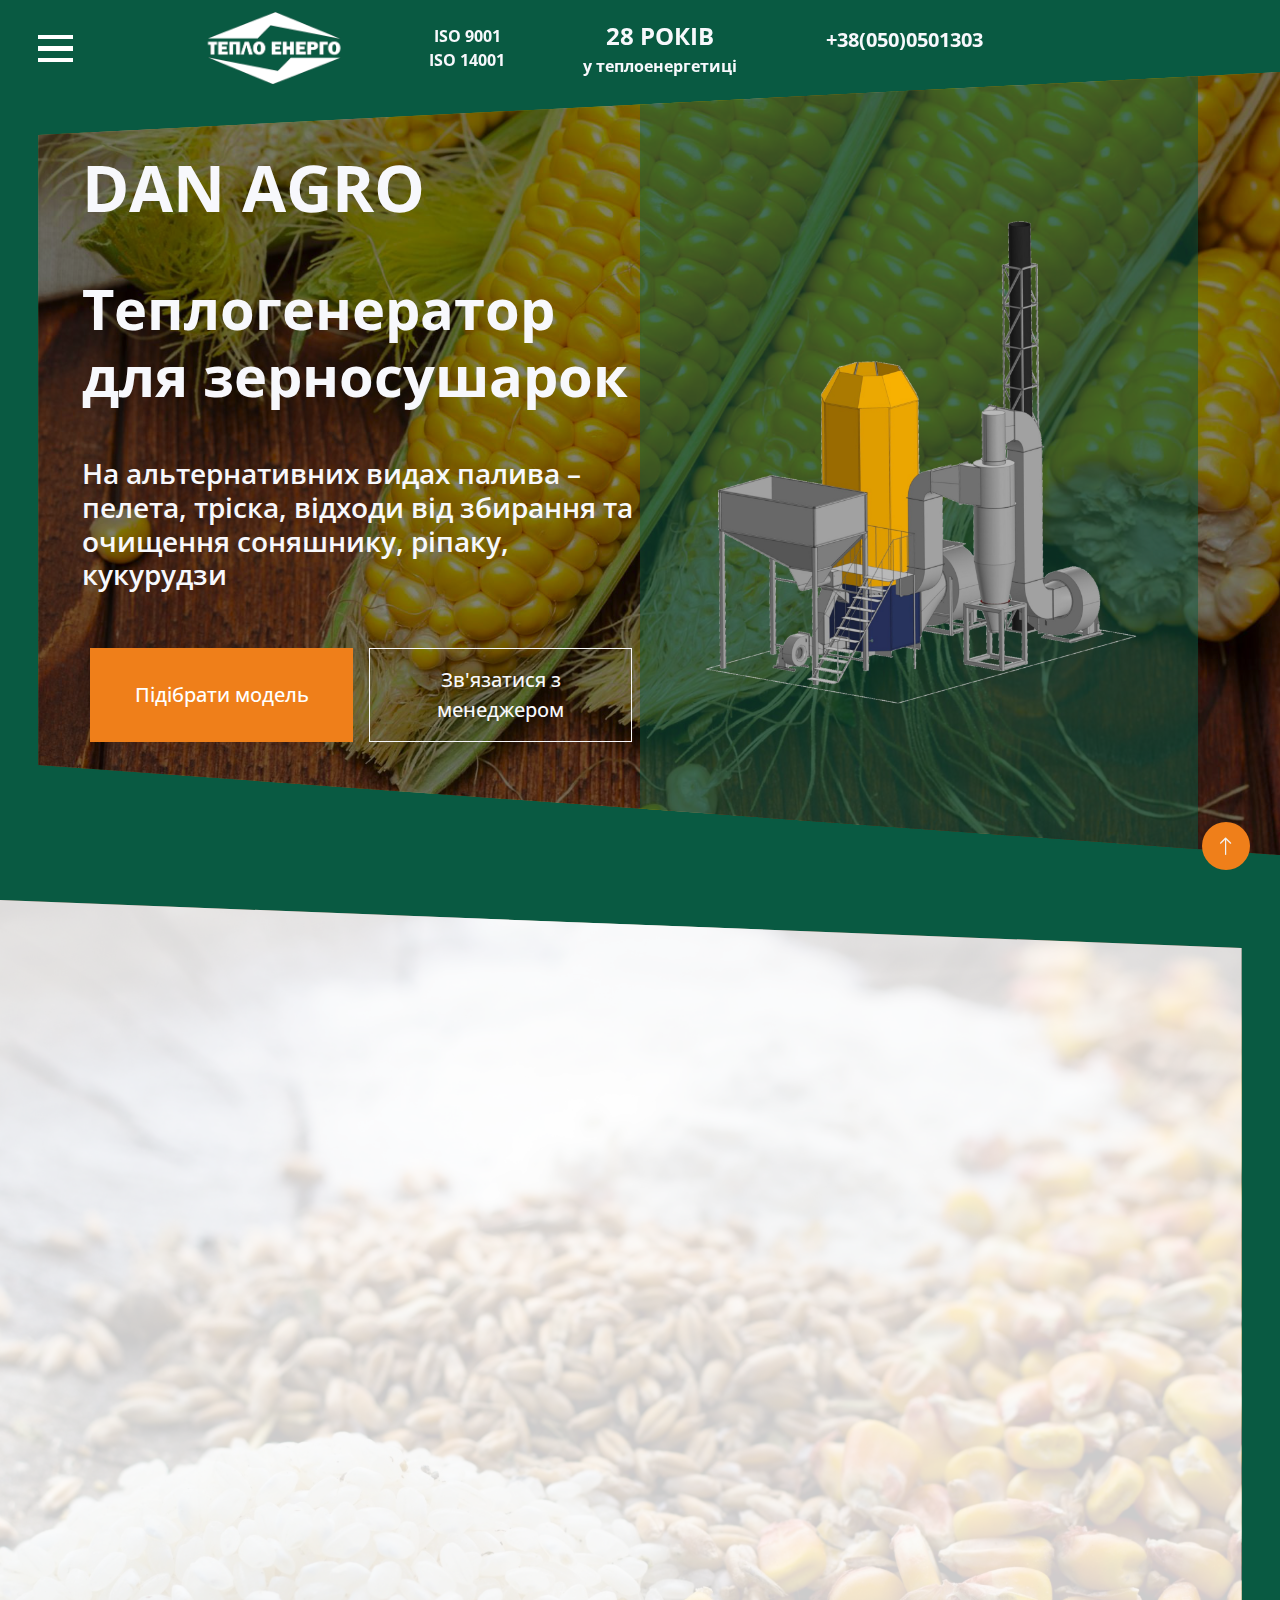
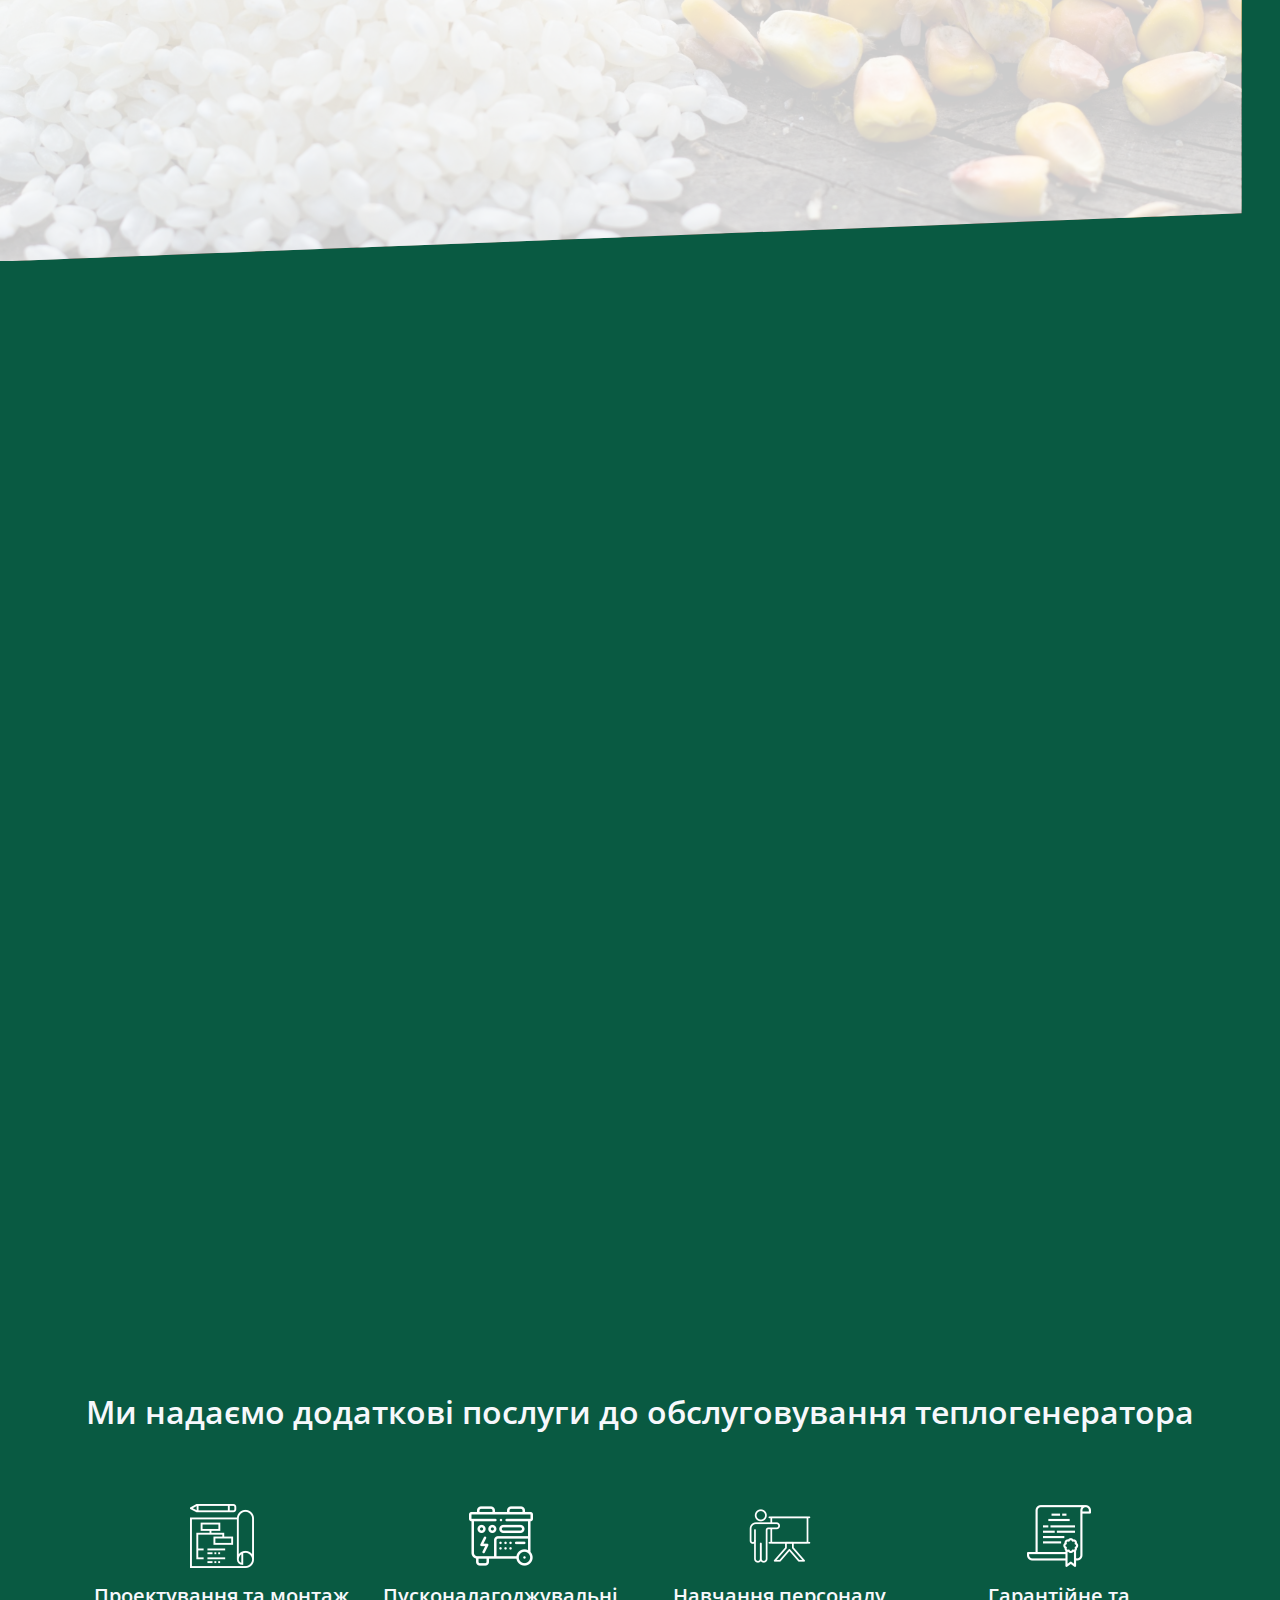
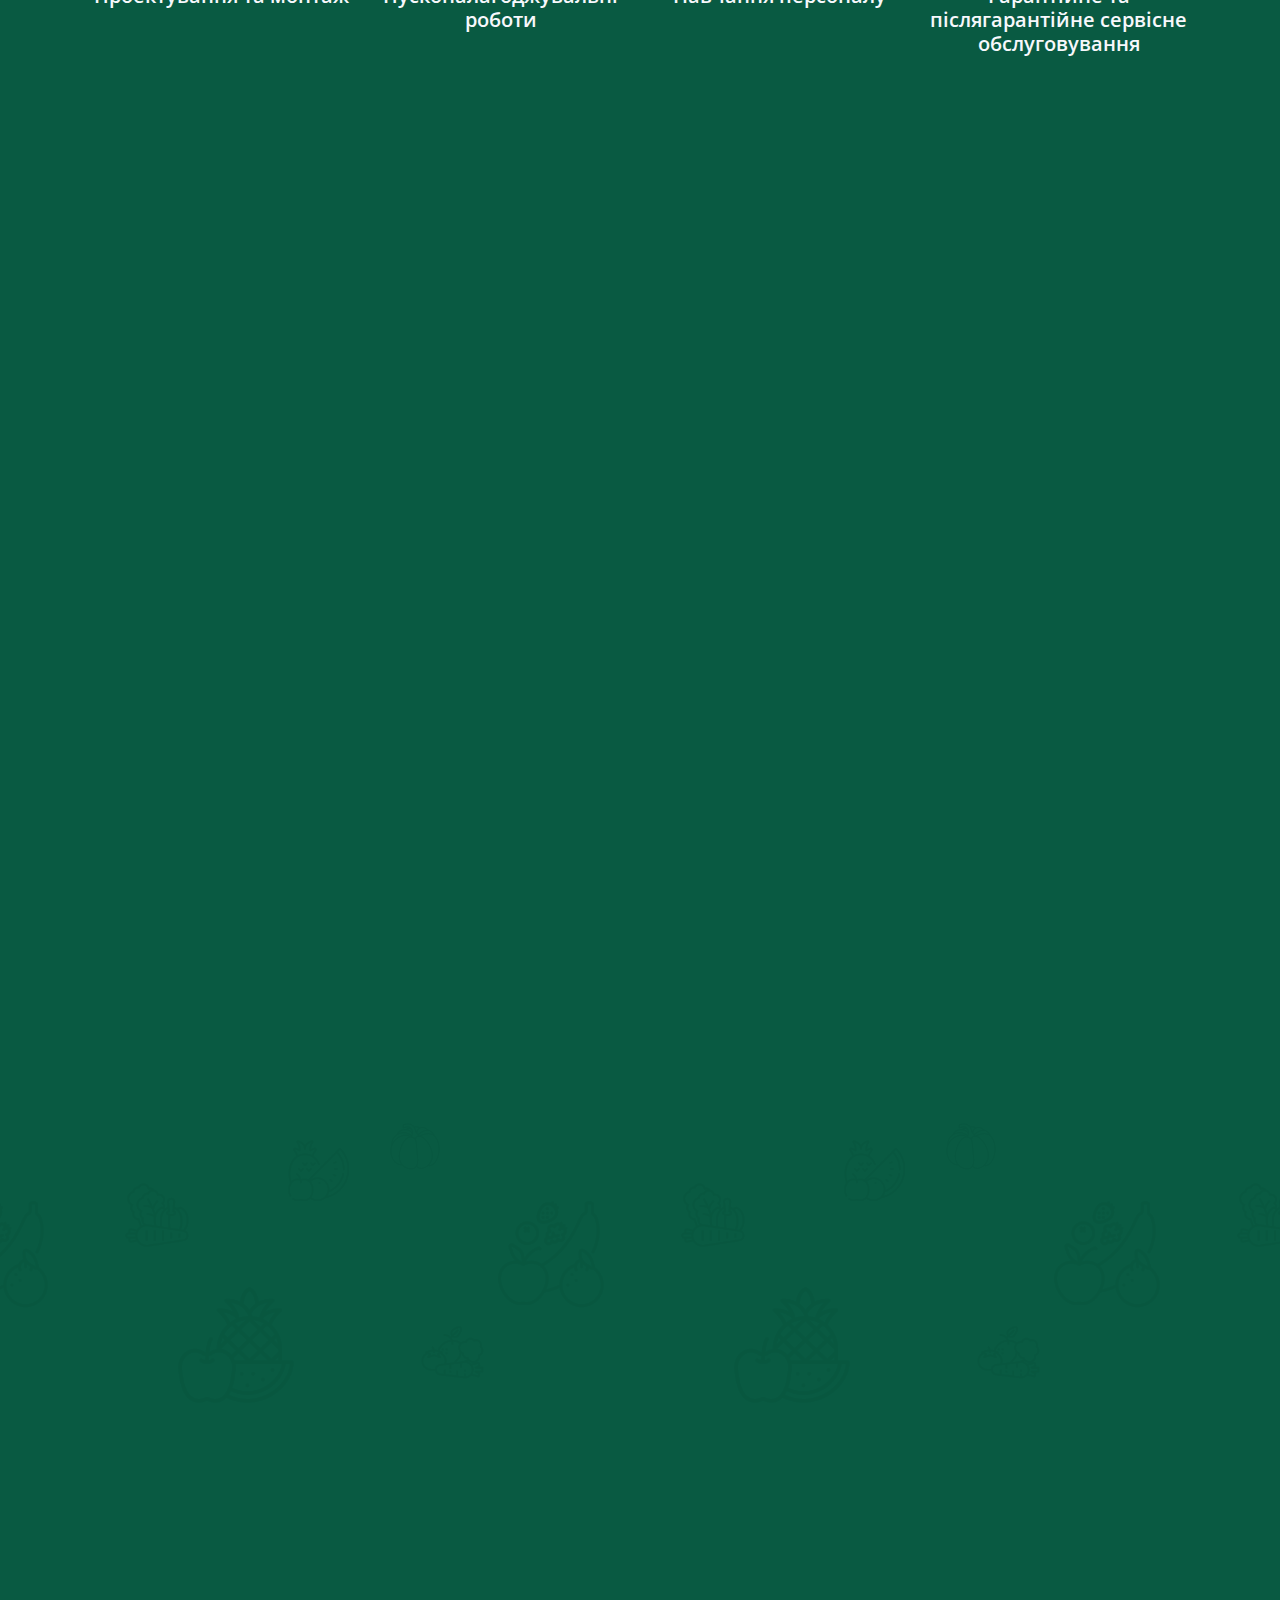
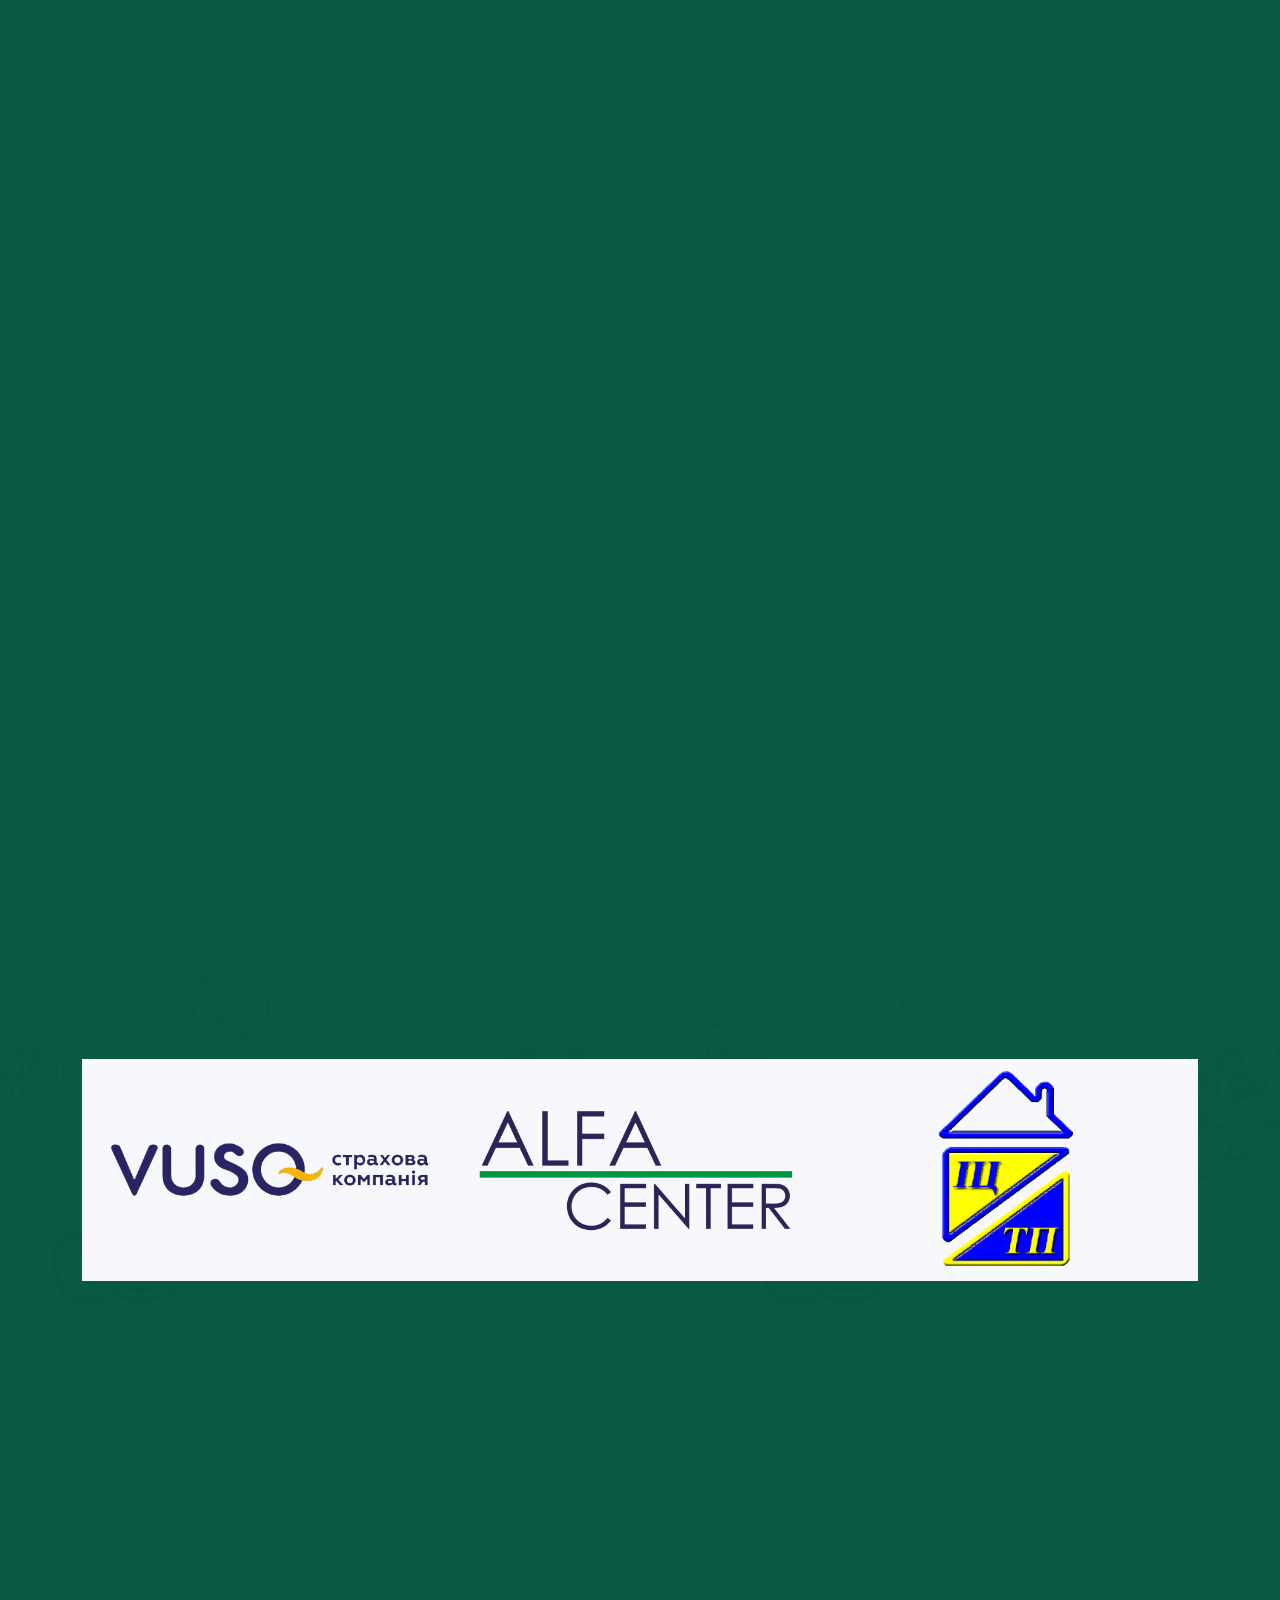
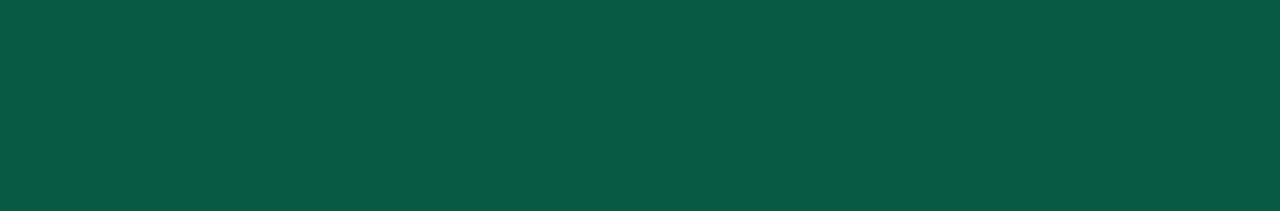
==== index.html @ a2efa81d "removed 3000" ====
<!DOCTYPE html>
<html lang="ua">
  <head>
    <meta charset="utf-8" />
    <title>Теплогенератори DAN AGRO</title>
    <meta content="width=device-width, initial-scale=1.0" name="viewport" />
    <meta content="" name="keywords" />
    <meta content="" name="description" />

    <meta property="og:image" content="./img/thumbnail.jpg" />
    <meta property="og:image:type" content="image/png" />
    <meta property="og:image:width" content="1024" />
    <meta property="og:image:height" content="1024" />

    <!-- Favicon -->
    <link href="img/favicon.ico" rel="icon" type="image/x-icon" />

    <!-- Google Web Fonts -->
    <link rel="preconnect" href="https://fonts.googleapis.com" />
    <link rel="preconnect" href="https://fonts.gstatic.com" crossorigin />
    <link
      href="https://fonts.googleapis.com/css2?family=Open+Sans:wght@400;500&family=Lora:wght@600;700&display=swap"
      rel="stylesheet"
    />

    <!-- Icon Font Stylesheet -->
    <link
      href="https://cdnjs.cloudflare.com/ajax/libs/font-awesome/5.10.0/css/all.min.css"
      rel="stylesheet"
    />
    <link
      href="https://cdn.jsdelivr.net/npm/bootstrap-icons@1.4.1/font/bootstrap-icons.css"
      rel="stylesheet"
    />

    <!-- Libraries Stylesheet -->
    <link href="lib/animate/animate.min.css" rel="stylesheet" />
    <link href="lib/owlcarousel/assets/owl.carousel.min.css" rel="stylesheet" />

    <!-- Customized Bootstrap Stylesheet -->
    <link href="css/bootstrap.min.css" rel="stylesheet" />

    <!-- Template Stylesheet -->
    <link href="css/style.css" rel="stylesheet" />
    <link href="css/custom.css?v=1.9321" rel="stylesheet" />
    <link rel="stylesheet" href="css/farmfield.css?v=1.931" />
    <!-- Global site tag (gtag.js) - Google Analytics -->
    <script
      async
      src="https://www.googletagmanager.com/gtag/js?id=G-NRJD3T7SEB"
    ></script>
    <script>
      window.dataLayer = window.dataLayer || [];
      function gtag() {
        dataLayer.push(arguments);
      }
      gtag("js", new Date());

      gtag("config", "G-NRJD3T7SEB");
    </script>
    <!-- Google Tag Manager -->
    <script>
      (function (w, d, s, l, i) {
        w[l] = w[l] || [];
        w[l].push({ "gtm.start": new Date().getTime(), event: "gtm.js" });
        var f = d.getElementsByTagName(s)[0],
          j = d.createElement(s),
          dl = l != "dataLayer" ? "&l=" + l : "";
        j.async = true;
        j.src = "https://www.googletagmanager.com/gtm.js?id=" + i + dl;
        f.parentNode.insertBefore(j, f);
      })(window, document, "script", "dataLayer", "GTM-MWQJ46X");
    </script>
    <!-- End Google Tag Manager -->
  </head>

  <body>
    <!-- Google Tag Manager (noscript) -->
    <noscript
      ><iframe
        src="https://www.googletagmanager.com/ns.html?id=GTM-MWQJ46X"
        height="0"
        width="0"
        style="display: none; visibility: hidden"
      ></iframe
    ></noscript>
    <!-- End Google Tag Manager (noscript) -->
    <!-- Spinner Start -->
    <div
      id="spinner"
      class="show bg-white position-fixed translate-middle w-100 vh-100 top-50 start-50 d-flex align-items-center justify-content-center"
    >
      <div class="spinner-border text-primary" role="status"></div>
    </div>
    <!-- Spinner End -->
    <header class="fixed-top header_section">
      <nav class="ff-navbar ff-navbar-expand-lg ff-custom_nav-container">
        <div
          class="row align-items-center justify-content-between"
          id="nav-row"
        >
          <div class="col-7 col-lg-1 p-0" id="hamburger-col">
            <div class="custom_menu-btn">
              <button class="mb-4" onclick="openNav()">
                <span class="s-1"> </span>
                <span class="s-2"> </span>
                <span class="s-3"> </span>
              </button>
            </div>
            <div id="ff-myNav" class="ff-overlay">
              <div class="menu_btn-style">
                <button onclick="closeNav()">
                  <span class="s-1"> </span>
                  <span class="s-2"> </span>
                  <span class="s-3"> </span>
                </button>
              </div>
              <div class="ff-overlay-content">
                <img
                  class="logo-header-menu"
                  src="./img/logo-new.png"
                  alt="Teploenergo logo"
                />

                <a class="" href="#"> Русская версия </a>
                <a class="" href="#"> English version </a>
                <a class="" href="#"> Deutsche Version </a>
                <a href="tel:+380500501303"
                  ><i class="fa fa-phone-alt me-3"></i> Відділ продажу</a
                >
                <button
                  type="button"
                  class="btn btn-primary btn-lg py-sm-3 px-sm-2"
                  data-bs-toggle="modal"
                  data-bs-target="#chooseModel"
                  style="width: 20rem"
                >
                  Підібрати модель
                </button>
                <button
                  type="button"
                  class="btn btn-outline-light btn-lg py-sm-3 px-sm-3"
                  data-bs-toggle="modal"
                  data-bs-target="#callOrder"
                  style="width: 20rem"
                >
                  Замовити дзвінок
                </button>
                <!-- <div class="dropdown">
                  <button
                    class="btn btn-dark py-3 py-lg-2 dropdown-toggle"
                    type="button"
                    id="dropdownMenuButton1"
                    data-bs-toggle="dropdown"
                    aria-expanded="false"
                    style="width: 4rem;"
                  >
                    UA
                  </button>
                  <ul
                    class="dropdown-menu"
                    aria-labelledby="dropdownMenuButton1"
                  >
                    <li><a class="dropdown-item" href="#">RU</a></li>
                    <li><a class="dropdown-item" href="#">EN</a></li>
                    <li><a class="dropdown-item" href="#">DE</a></li>
                  </ul>
                </div> -->
              </div>
            </div>
          </div>
          <!--First col-2 col-lg-1-->
          <div class="col-5 col-lg-2 fs-4 p-0 m-0 text-center">
            <a class="" href="index.html" class="navbar-brand ms-lg-0">
              <img
                class="logo-header"
                src="./img/logo-new.png"
                alt="Teploenergo logo"
              />
            </a>
          </div>
          <div
            class="d-none d-lg-block col-lg-1 nav-text fw-bold fs-4 text-center text-light"
          >
            <p class="fs-6 my-0">ISO 9001</p>
            <p class="fs-6 my-0">ISO 14001</p>
          </div>
          <div
            class="d-none d-lg-block col-lg-2 nav-text text-light fw-bold fs-6 text-center"
          >
            <span class="fs-4">28 РОКІВ</span> <br />у теплоенергетиці<br />
          </div>

          <!--Second col-4-->
          <div
            class="d-none d-lg-block col-lg-2 nav-text fs-5 text-center text-light"
          >
            <p class="fw-bold">+38(050)0501303</p>
          </div>

          <div class="col-5 col-lg-2 nav-text fw-bold fs-5 text-center m-0 p-0">
            <button
              type="button"
              class="btn btn-primary d-none py-sm-3 px-sm-2"
              id="nav-cta"
              data-bs-toggle="modal"
              data-bs-target="#chooseModel"
              style="width: 11rem"
            >
              Підібрати модель
            </button>
          </div>
        </div>
      </nav>
    </header>
    <!-- Navbar Start -->
    <!-- <div
      class="container-fluid fixed-top px-0 wow fadeIn text-light"
      data-wow-delay="0.1s"
    >
      <nav
        class="navbar-light py-lg-0 px-lg-5 wow fadeIn"
        data-wow-delay="0.1s"
      >
        
      </nav>
    </div> -->
    <!-- Navbar End -->

    <!-- Hero lg Start -->
    <div
      class="d-none d-lg-block container-fluid m-0 p-0 wow bounceInRight hero-design3"
      data-wow-delay="0.1s"
    >
      <div id="header-carousel" class=" " data-bs-ride="carousel">
        <div
          class="hero-image my-0"
          style="background-image: url('./img/extra-bg5.jpg')"
        >
          <div
            class="overlay"
            style="clip-path: polygon(0 0, 100% 0%, 100% 100%, 0 95%)"
          >
            <div class="container h-100">
              <div class="row h-100 align-items-center justify-content-start">
                <div class="col-md-6 order-2 order-md-1">
                  <h1 class="display-3 text-light mb-5 animated slideInDown">
                    DAN AGRO
                  </h1>
                  <h1
                    class="display-md-5 display-4 text-light mb-5 animated slideInDown"
                  >
                    Теплогенератор для зерносушарок
                  </h1>
                  <h3
                    class="display-lg-5 display-md-6 text-light animated slideInDown mb-5"
                  >
                    На альтернативних видах палива – пелета, тріска, відходи від
                    збирання та очищення соняшнику, ріпаку, кукурудзи
                  </h3>
                  <div class="hero-cta" style="justify-content: start">
                    <button
                      type="button"
                      class="btn btn-primary btn-lg py-sm-3 px-sm-3"
                      data-bs-toggle="modal"
                      data-bs-target="#chooseModel"
                    >
                      Підібрати модель
                    </button>
                    <button
                      type="button"
                      class="btn btn-outline-light btn-lg py-sm-3 px-sm-3"
                      data-bs-toggle="modal"
                      data-bs-target="#contactManager"
                    >
                      Зв'язатися з менеджером
                    </button>
                  </div>
                </div>
                <div
                  class="col-md-6 overlay-hero-lg order-1 order-md-2 h-30 position-relative overflow-hidden"
                >
                  <div class="text-center">
                    <img class="img-fluid" src="./img/generator2.png" alt="" />
                  </div>
                </div>
              </div>
            </div>
          </div>
        </div>
      </div>
    </div>
    <!-- Hero End -->
    <!-- Hero sm Start -->
    <div
      class="d-lg-none container-fluid m-0 h-100 p-0 wow bounceInRight"
      data-wow-delay="0.1s"
    >
      <div id="header-carousel" class=" " data-bs-ride="carousel">
        <div
          class="hero-image my-0"
          style="background-image: url('./img/extra-bg5.jpg')"
        >
          <div class="overlay">
            <div class="h-100">
              <div class="row h-100 align-items-center justify-content-center">
                <div class="col-12 pb-3 position-relative mt-5 overflow-hidden">
                  <div
                    class="text-center overlay-hero-mobile mt-0 justify-content-center"
                  >
                    <img
                      class="img-fluid w-50"
                      src="./img/generator2.png"
                      alt=""
                    />
                  </div>
                </div>
                <div class="col-md-12">
                  <h1
                    class="display-5 text-center text-light mb-2 animated slideInDown"
                  >
                    DAN AGRO
                  </h1>
                  <h1
                    class="display-md-6 text-center display-5 text-light mb-2 animated slideInDown"
                  >
                    Теплогенератор для зерносушарок
                  </h1>
                  <h3
                    class="display-lg-5 text-center mt-4 display-md-6 text-light animated slideInDown mb-2"
                  >
                    На альтернативних видах палива – пелета, тріска, відходи від
                    збирання та очищення соняшнику, ріпаку, кукурудзи
                  </h3>
                  <div class="hero-cta" style="justify-content: start">
                    <button
                      type="button"
                      class="btn btn-primary btn-lg py-sm-3 px-sm-3"
                      data-bs-toggle="modal"
                      data-bs-target="#chooseModel"
                    >
                      Підібрати модель
                    </button>
                    <button
                      type="button"
                      class="btn btn-outline-light btn-lg py-sm-3 px-sm-3"
                      data-bs-toggle="modal"
                      data-bs-target="#contactManager"
                    >
                      Зв'язатися з менеджером
                    </button>
                  </div>
                </div>
              </div>
            </div>
          </div>
        </div>
      </div>
    </div>
    <!-- Hero End -->

    <!--Modal-->
    <div
      class="modal fade"
      id="chooseModel"
      data-bs-backdrop="static"
      data-bs-keyboard="false"
      tabindex="-1"
      aria-labelledby="chooseModelLabel"
      aria-hidden="true"
    >
      <div class="modal-dialog modal-fullscreen">
        <div class="modal-content custom-bg2">
          <div class="modal-header">
            <div class="container text-center">
              <div
                class="btn-group"
                role="group"
                aria-label="Basic outlined example"
              >
                <a href="#danagro750">DAN AGRO 750</a>

                <a href="#danagro1000">DAN AGRO 1000</a>

                <a href="#danagro1500">DAN AGRO 1500</a>

                <a href="#danagro2000">DAN AGRO 2000</a>
              </div>
            </div>
          </div>
          <div class="modal-body">
            <!---->
            <div class="container p-0">
              <div class="row m-0" id="generators" style="width: 100%">
                <div class="col-12 p-0 text-center" style="width: 100%">
                  <div class="card m-2 p-3">
                    <!-- <p class="card-text">Some quick example text.</p> -->
                    <div class="row align-items-center">
                      <div id="danagro750" class="col-12 col-lg-4">
                        <h5 class="card-title display-6">DAN AGRO 750</h5>
                        <div class="">
                          <img
                            src="./img/generator.png"
                            class="card-img-top p-3"
                            alt="..."
                          />
                        </div>
                        <div class="row justify-content-center">
                          <button
                            type="button"
                            class="btn btn-primary btn-lg d-none d-lg-block my-2 py-sm-3 px-sm-3"
                            data-bs-toggle="modal"
                            data-bs-target="#order750"
                          >
                            Замовити
                          </button>
                          <div
                            class="modal fade"
                            id="order750"
                            data-bs-backdrop="static"
                            data-bs-keyboard="false"
                            tabindex="-1"
                            aria-labelledby="orderGeneratorLabel"
                            aria-hidden="true"
                          >
                            <div class="modal-dialog">
                              <div class="modal-content border h-100">
                                <div class="modal-header">
                                  <div class="row">
                                    <div class="col-12">
                                      <h5 class="modal-title">
                                        Замовити DAN AGRO 750
                                      </h5>
                                    </div>
                                  </div>
                                </div>
                                <div class="modal-body">
                                  <!--Form Original-->
                                  <div class="container text-start">
                                    <div class="row justify-content-center">
                                      <div class="col-12">
                                        <!--Rus:bb578093b6a53e03850716bdb2a99164-->
                                        <!--Nat:9cf9691a396ac0aa43f64c51c702e6b8-->
                                        <form
                                          action="https://formsubmit.co/9cf9691a396ac0aa43f64c51c702e6b8"
                                          action
                                          class="row justify-content-start g-2"
                                          method="POST"
                                        >
                                          <label for="name" class="form-label"
                                            >Ім'я або назва компанії
                                            (обов'язкове поле)</label
                                          >
                                          <input
                                            type="text"
                                            class="form-control mb-3"
                                            name="name"
                                            id="name"
                                            required
                                          />

                                          <label
                                            for="emailInfo"
                                            class="form-label"
                                            >Email (обов'язкове поле)</label
                                          >
                                          <input
                                            type="email"
                                            class="form-control mb-3"
                                            name="email"
                                            id="emailInfo"
                                            required
                                          />

                                          <label
                                            for="phoneNumber"
                                            class="form-label"
                                            >Телефон (обов'язкове поле)</label
                                          >
                                          <input
                                            type="text"
                                            class="form-control mb-3"
                                            name="phoneNumber"
                                            id="phoneNumber"
                                            required
                                          />

                                          <label for="region" class="form-label"
                                            >Ваш регіон (обов'язкове
                                            поле)</label
                                          >
                                          <input
                                            type="text"
                                            class="form-control mb-3"
                                            name="region"
                                            id="region"
                                            required
                                          />

                                          <label
                                            for="comments"
                                            class="form-label"
                                            >Коментар</label
                                          >
                                          <textarea
                                            class="form-control"
                                            id="comments"
                                            name="message"
                                            rows="3"
                                          ></textarea>
                                          <input
                                            type="hidden"
                                            name="_captcha"
                                            value="false"
                                          />
                                          <input
                                            type="hidden"
                                            name="_next"
                                            value="https://dan-agro.com.ua/thankyou.html"
                                          />
                                          <input
                                            type="hidden"
                                            name="_subject"
                                            value="Замовлення генератору DAN AGRO 750"
                                          />
                                          <input
                                            type="hidden"
                                            name="_template"
                                            value="table"
                                          />

                                          <div class="row">
                                            <div class="col-6">
                                              <button
                                                type="submit"
                                                class="btn btn-custom order-btn"
                                              >
                                                Замовити
                                              </button>
                                            </div>
                                            <div class="col-6">
                                              <button
                                                type="button"
                                                class="btn btn-danger order-btn"
                                                data-bs-dismiss="modal"
                                              >
                                                Назад
                                              </button>
                                            </div>
                                          </div>
                                        </form>
                                      </div>
                                    </div>
                                  </div>
                                </div>
                              </div>
                            </div>
                          </div>
                        </div>
                      </div>
                      <div class="col-12 col-lg-8 text-start">
                        <table class="table table-sm table1 table-hover">
                          <tbody>
                            <tr>
                              <td>Теплова потужність ТГ</td>
                              <td>750 кВт</td>
                            </tr>
                            <tr>
                              <td>Продуктивність по повітрю</td>
                              <td>27 000 м³/год</td>
                            </tr>
                            <tr>
                              <td>Діапазон регулювання температури повітря</td>
                              <td>50°С - 120°С</td>
                            </tr>
                            <tr>
                              <td>Встановлена електрична потужність</td>
                              <td>22 кВт</td>
                            </tr>
                            <tr>
                              <td>Напруга живлення</td>
                              <td>380 В</td>
                            </tr>
                            <tr>
                              <td>Вага</td>
                              <td>4 т</td>
                            </tr>
                            <tr>
                              <td>Площа для установки</td>
                              <td>25 м²</td>
                            </tr>
                            <tr>
                              <td>Об’єм бункера</td>
                              <td>3м³</td>
                            </tr>
                            <tr>
                              <td>Витрати палива на 1 т%</td>
                              <td>9,0 - 15,0 кг/1т%</td>
                            </tr>
                            <tr>
                              <td>
                                Продуктивність ТГ по сушці кукурудзи с 24% до
                                14% вологи
                              </td>
                              <td>2 т/год</td>
                            </tr>
                            <tr>
                              <td>
                                Продуктивність ТГ по сушці кукурудзи с 20% до
                                14% вологи
                              </td>
                              <td>3,3 т/год</td>
                            </tr>
                          </tbody>
                        </table>
                        <table
                          class="table table-sm d-none d-lg-block table-bordered table2 table-hover"
                          id="fuelTable"
                        >
                          <tbody>
                            <tr>
                              <td class="text-start">
                                <strong>Тип палива</strong>
                              </td>
                              <td>Пелета з сосни</td>
                              <!---->
                              <td>Стебла кукурудзи</td>
                              <!--ІТТФ-->
                              <td>Стебла соняшника</td>
                              <!--ІТТФ-->
                              <td>Деревна тріска</td>
                              <!--Secbiomass-->
                            </tr>
                            <tr>
                              <td class="text-start">
                                <strong>Витрата (кг/год)</strong>
                              </td>
                              <td>183</td>
                              <td>194</td>
                              <td>213</td>
                              <td>315</td>
                            </tr>
                            <tr>
                              <td class="text-start">
                                <strong>Витрата (м³/добу)</strong>
                              </td>
                              <td>13</td>
                              <td>14</td>
                              <td>15</td>
                              <td>23</td>
                            </tr>
                            <tr>
                              <td class="text-start">
                                <strong>Загальна волога</strong>
                                <!--Wr-->
                              </td>
                              <td>9,9</td>
                              <td>45</td>
                              <td>45</td>
                              <td>40</td>
                            </tr>
                            <tr>
                              <td class="text-start">
                                <strong>Нижча теплота згоряння</strong>
                                <!--Qir-->
                              </td>
                              <td>17,51</td>
                              <td>16,7</td>
                              <td>16</td>
                              <td>10,22</td>
                            </tr>
                            <tr>
                              <td class="text-start">
                                <strong>Витрати палива на 1т%</strong>
                              </td>
                              <td>9,0 кг</td>
                              <td>9,6 кг</td>
                              <td>10,5 кг</td>
                              <td>15,6 кг</td>
                            </tr>
                          </tbody>
                        </table>
                        <table
                          class="table d-lg-none table-sm table-bordered table2 table-hover"
                          id="fuelTable"
                        >
                          <tbody>
                            <tr>
                              <td class="text-start">
                                <strong>Тип палива</strong>
                              </td>
                              <td>Пелета з сосни</td>
                              <!---->
                              <td>Стебла кукурудзи</td>
                              <!--ІТТФ-->
                            </tr>
                            <tr>
                              <td class="text-start">
                                <strong>Витрата (кг/год)</strong>
                              </td>
                              <td>183</td>
                              <td>194</td>
                            </tr>
                            <tr>
                              <td class="text-start">
                                <strong>Витрата (м³/добу)</strong>
                              </td>
                              <td>13</td>
                              <td>14</td>
                            </tr>
                            <tr>
                              <td class="text-start">
                                <strong>Загальна волога</strong>
                                <!--Wr-->
                              </td>
                              <td>9,9</td>
                              <td>45</td>
                            </tr>
                            <tr>
                              <td class="text-start">
                                <strong>Нижча теплота згоряння</strong>
                                <!--Qir-->
                              </td>
                              <td>17,51</td>
                              <td>16,7</td>
                            </tr>
                            <tr>
                              <td class="text-start">
                                <strong>Витрати палива на 1т%</strong>
                              </td>
                              <td>9,0 кг</td>
                              <td>9,6 кг</td>
                            </tr>
                          </tbody>
                        </table>
                        <table
                          class="table d-lg-none table-sm table-bordered table2 table-hover"
                          id="fuelTable"
                        >
                          <tbody>
                            <tr>
                              <td class="text-start">
                                <strong>Тип палива</strong>
                              </td>

                              <td>Стебла соняшника</td>
                              <!--ІТТФ-->
                              <td>Деревна тріска</td>
                              <!--Secbiomass-->
                            </tr>
                            <tr>
                              <td class="text-start">
                                <strong>Витрата (кг/год)</strong>
                              </td>

                              <td>213</td>
                              <td>315</td>
                            </tr>
                            <tr>
                              <td class="text-start">
                                <strong>Витрата (м³/добу)</strong>
                              </td>

                              <td>15</td>
                              <td>23</td>
                            </tr>
                            <tr>
                              <td class="text-start">
                                <strong>Загальна волога</strong>
                                <!--Wr-->
                              </td>

                              <td>45</td>
                              <td>40</td>
                            </tr>
                            <tr>
                              <td class="text-start">
                                <strong>Нижча теплота згоряння</strong>
                                <!--Qir-->
                              </td>

                              <td>16</td>
                              <td>10,22</td>
                            </tr>
                            <tr>
                              <td class="text-start">
                                <strong>Витрати палива на 1т%</strong>
                              </td>

                              <td>10,5 кг</td>
                              <td>15,6 кг</td>
                            </tr>
                          </tbody>
                        </table>
                      </div>
                    </div>

                    <div class="row align-items-center d-lg-none">
                      <div class="col-12 text-center">
                        <button
                          type="button"
                          class="btn btn-primary btn-lg my-2 py-sm-3 px-sm-3"
                          data-bs-toggle="modal"
                          data-bs-target="#order750"
                        >
                          Замовити
                        </button>
                      </div>
                    </div>
                  </div>
                </div>
                <div class="col-12 p-0 text-center">
                  <div class="card m-2 p-3">
                    <!-- <p class="card-text">Some quick example text.</p> -->
                    <div class="row align-items-center">
                      <div id="danagro1000" class="col-12 col-lg-4">
                        <h5 class="card-title display-6">DAN AGRO 1000</h5>
                        <div class="">
                          <img
                            src="./img/generator.png"
                            class="card-img-top p-3"
                            alt="..."
                          />
                        </div>

                        <div class="row justify-content-center">
                          <button
                            type="button"
                            class="btn btn-primary btn-lg d-none d-lg-block my-2 py-sm-3 px-sm-3"
                            data-bs-toggle="modal"
                            data-bs-target="#order1000"
                          >
                            Замовити
                          </button>
                          <div
                            class="modal fade"
                            id="order1000"
                            data-bs-backdrop="static"
                            data-bs-keyboard="false"
                            tabindex="-1"
                            aria-labelledby="orderGeneratorLabel"
                            aria-hidden="true"
                          >
                            <div class="modal-dialog">
                              <div class="modal-content border h-100">
                                <div class="modal-header">
                                  <div class="row">
                                    <div class="col-12">
                                      <h5 class="modal-title">
                                        Замовити DAN AGRO 1000
                                      </h5>
                                    </div>
                                  </div>
                                </div>
                                <div class="modal-body">
                                  <!--Form Original-->
                                  <div class="container text-start">
                                    <div class="row justify-content-center">
                                      <div class="col-12">
                                        <!--Rus:bb578093b6a53e03850716bdb2a99164-->
                                        <!--Nat:9cf9691a396ac0aa43f64c51c702e6b8-->
                                        <form
                                          action="https://formsubmit.co/9cf9691a396ac0aa43f64c51c702e6b8"
                                          action
                                          class="row justify-content-start g-2"
                                          method="POST"
                                        >
                                          <label for="name" class="form-label"
                                            >Ім'я або назва компанії
                                            (обов'язкове поле)</label
                                          >
                                          <input
                                            type="text"
                                            class="form-control mb-3"
                                            name="name"
                                            id="name"
                                            required
                                          />

                                          <label
                                            for="emailInfo"
                                            class="form-label"
                                            >Email (обов'язкове поле)</label
                                          >
                                          <input
                                            type="email"
                                            class="form-control mb-3"
                                            name="email"
                                            id="emailInfo"
                                            required
                                          />

                                          <label
                                            for="phoneNumber"
                                            class="form-label"
                                            >Телефон (обов'язкове поле)</label
                                          >
                                          <input
                                            type="text"
                                            class="form-control mb-3"
                                            name="phoneNumber"
                                            id="phoneNumber"
                                            required
                                          />

                                          <label for="region" class="form-label"
                                            >Ваш регіон (обов'язкове
                                            поле)</label
                                          >
                                          <input
                                            type="text"
                                            class="form-control mb-3"
                                            name="region"
                                            id="region"
                                            required
                                          />

                                          <label
                                            for="comments"
                                            class="form-label"
                                            >Коментар</label
                                          >
                                          <textarea
                                            class="form-control"
                                            id="comments"
                                            name="message"
                                            rows="3"
                                          ></textarea>
                                          <input
                                            type="hidden"
                                            name="_captcha"
                                            value="false"
                                          />
                                          <input
                                            type="hidden"
                                            name="_next"
                                            value="https://dan-agro.com.ua/thankyou.html"
                                          />
                                          <input
                                            type="hidden"
                                            name="_subject"
                                            value="Замовлення генератору DAN AGRO 1000"
                                          />
                                          <input
                                            type="hidden"
                                            name="_template"
                                            value="table"
                                          />
                                          <div class="row">
                                            <div class="col-6">
                                              <button
                                                type="submit"
                                                class="btn btn-custom order-btn"
                                              >
                                                Замовити
                                              </button>
                                            </div>
                                            <div class="col-6">
                                              <button
                                                type="button"
                                                class="btn btn-danger order-btn"
                                                data-bs-dismiss="modal"
                                              >
                                                Назад
                                              </button>
                                            </div>
                                          </div>
                                        </form>
                                      </div>
                                    </div>
                                  </div>
                                </div>
                              </div>
                            </div>
                          </div>
                        </div>
                      </div>
                      <div class="col-12 col-lg-8 text-start">
                        <table class="table table-sm table1 table-hover">
                          <tbody>
                            <tr>
                              <td>Теплова потужність ТГ</td>
                              <td>1000 кВт</td>
                            </tr>
                            <tr>
                              <td>Продуктивність по повітрю</td>
                              <td>36 000 м³/год</td>
                            </tr>
                            <tr>
                              <td>Діапазон регулювання температури повітря</td>
                              <td>50°С - 120°С</td>
                            </tr>
                            <tr>
                              <td>Встановлена електрична потужність</td>
                              <td>33 кВт</td>
                            </tr>
                            <tr>
                              <td>Напруга живлення</td>
                              <td>380 В</td>
                            </tr>
                            <tr>
                              <td>Вага</td>
                              <td>5 т</td>
                            </tr>
                            <tr>
                              <td>Площа для установки</td>
                              <td>35 м²</td>
                            </tr>
                            <tr>
                              <td>Об’єм бункера</td>
                              <td>3м³</td>
                            </tr>
                            <tr>
                              <td>Витрати палива на 1 т%</td>
                              <td>9,0 - 15,0 кг/1т%</td>
                            </tr>
                            <tr>
                              <td>
                                Продуктивність ТГ по сушці кукурудзи с 24% до
                                14% вологи
                              </td>
                              <td>3 т/год</td>
                            </tr>
                            <tr>
                              <td>
                                Продуктивність ТГ по сушці кукурудзи с 20% до
                                14% вологи
                              </td>
                              <td>5 т/год</td>
                            </tr>
                          </tbody>
                        </table>
                        <table
                          class="table table-sm d-none d-lg-block table-bordered table2 table-hover"
                          id="fuelTable"
                        >
                          <tbody>
                            <tr>
                              <td class="text-start">
                                <strong>Тип палива</strong>
                              </td>
                              <td>Пелета з сосни</td>
                              <!---->
                              <td>Стебла кукурудзи</td>
                              <!--ІТТФ-->
                              <td>Стебла соняшника</td>
                              <!--ІТТФ-->
                              <td>Деревна тріска</td>
                              <!--Secbiomass-->
                            </tr>
                            <tr>
                              <td class="text-start">
                                <strong>Витрата (кг/год)</strong>
                              </td>
                              <td>243</td>
                              <td>259</td>
                              <td>284</td>
                              <td>420</td>
                            </tr>
                            <tr>
                              <td class="text-start">
                                <strong>Витрата (м³/добу)</strong>
                              </td>
                              <td>18</td>
                              <td>19</td>
                              <td>21</td>
                              <td>31</td>
                            </tr>
                            <tr>
                              <td class="text-start">
                                <strong>Загальна волога, Wr</strong>
                              </td>
                              <td>9,9</td>
                              <td>45</td>
                              <td>45</td>
                              <td>40</td>
                            </tr>
                            <tr>
                              <td class="text-start">
                                <strong>Нижча теплота згоряння, Qir</strong>
                              </td>
                              <td>17,51</td>
                              <td>16,7</td>
                              <td>16</td>
                              <td>10,22</td>
                            </tr>
                            <tr>
                              <td class="text-start">
                                <strong>Витрати палива на 1т%</strong>
                              </td>
                              <td>9,0 кг</td>
                              <td>9,6 кг</td>
                              <td>10,5 кг</td>
                              <td>15,6 кг</td>
                            </tr>
                          </tbody>
                        </table>
                        <table
                          class="table table-sm d-lg-none table-bordered table2 table-hover"
                          id="fuelTable"
                        >
                          <tbody>
                            <tr>
                              <td class="text-start">
                                <strong>Тип палива</strong>
                              </td>
                              <td>Пелета з сосни</td>
                              <!---->
                              <td>Стебла кукурудзи</td>
                              <!--ІТТФ-->
                            </tr>
                            <tr>
                              <td class="text-start">
                                <strong>Витрата (кг/год)</strong>
                              </td>
                              <td>243</td>
                              <td>259</td>
                            </tr>
                            <tr>
                              <td class="text-start">
                                <strong>Витрата (м³/добу)</strong>
                              </td>
                              <td>18</td>
                              <td>19</td>
                            </tr>
                            <tr>
                              <td class="text-start">
                                <strong>Загальна волога, Wr</strong>
                              </td>
                              <td>9,9</td>
                              <td>45</td>
                            </tr>
                            <tr>
                              <td class="text-start">
                                <strong>Нижча теплота згоряння, Qir</strong>
                              </td>
                              <td>17,51</td>
                              <td>16,7</td>
                            </tr>
                            <tr>
                              <td class="text-start">
                                <strong>Витрати палива на 1т%</strong>
                              </td>
                              <td>9,0 кг</td>
                              <td>9,6 кг</td>
                            </tr>
                          </tbody>
                        </table>
                        <table
                          class="table table-sm d-lg-none table-bordered table2 table-hover"
                          id="fuelTable"
                        >
                          <tbody>
                            <tr>
                              <td class="text-start">
                                <strong>Тип палива</strong>
                              </td>

                              <td>Стебла соняшника</td>
                              <!--ІТТФ-->
                              <td>Деревна тріска</td>
                              <!--Secbiomass-->
                            </tr>
                            <tr>
                              <td class="text-start">
                                <strong>Витрата (кг/год)</strong>
                              </td>

                              <td>284</td>
                              <td>420</td>
                            </tr>
                            <tr>
                              <td class="text-start">
                                <strong>Витрата (м³/добу)</strong>
                              </td>

                              <td>21</td>
                              <td>31</td>
                            </tr>
                            <tr>
                              <td class="text-start">
                                <strong>Загальна волога, Wr</strong>
                              </td>

                              <td>45</td>
                              <td>40</td>
                            </tr>
                            <tr>
                              <td class="text-start">
                                <strong>Нижча теплота згоряння, Qir</strong>
                              </td>

                              <td>16</td>
                              <td>10,22</td>
                            </tr>
                            <tr>
                              <td class="text-start">
                                <strong>Витрати палива на 1т%</strong>
                              </td>

                              <td>10,5 кг</td>
                              <td>15,6 кг</td>
                            </tr>
                          </tbody>
                        </table>
                      </div>
                    </div>
                    <div class="row align-items-center d-lg-none">
                      <div class="col-12 text-center">
                        <button
                          type="button"
                          class="btn btn-primary btn-lg my-2 py-sm-3 px-sm-3"
                          data-bs-toggle="modal"
                          data-bs-target="#order1000"
                        >
                          Замовити
                        </button>
                      </div>
                    </div>
                  </div>
                </div>
                <div class="col-12 p-0 text-center">
                  <div class="card m-2 p-3">
                    <!-- <p class="card-text">Some quick example text.</p> -->
                    <div class="row align-items-center">
                      <div id="danagro1500" class="col-12 col-lg-4">
                        <h5 class="card-title display-6">DAN AGRO 1500</h5>
                        <div class="">
                          <img
                            src="./img/generator.png"
                            class="card-img-top p-3"
                            alt="..."
                          />
                        </div>
                        <div class="row justify-content-center">
                          <button
                            type="button"
                            class="btn btn-primary btn-lg d-none d-lg-block my-2 py-sm-3 px-sm-3"
                            data-bs-toggle="modal"
                            data-bs-target="#order1500"
                          >
                            Замовити
                          </button>
                          <div
                            class="modal fade"
                            id="order1500"
                            data-bs-backdrop="static"
                            data-bs-keyboard="false"
                            tabindex="-1"
                            aria-labelledby="orderGeneratorLabel"
                            aria-hidden="true"
                          >
                            <div class="modal-dialog">
                              <div class="modal-content border h-100">
                                <div class="modal-header">
                                  <div class="row">
                                    <div class="col-12">
                                      <h5 class="modal-title">
                                        Замовити DAN AGRO 1500
                                      </h5>
                                    </div>
                                  </div>
                                </div>
                                <div class="modal-body">
                                  <!--Form Original-->
                                  <div class="container text-start">
                                    <div class="row justify-content-center">
                                      <div class="col-12">
                                        <!--Rus:bb578093b6a53e03850716bdb2a99164-->
                                        <!--Nat:9cf9691a396ac0aa43f64c51c702e6b8-->
                                        <form
                                          action="https://formsubmit.co/9cf9691a396ac0aa43f64c51c702e6b8"
                                          action
                                          class="row justify-content-start g-2"
                                          method="POST"
                                        >
                                          <label for="name" class="form-label"
                                            >Ім'я або назва компанії
                                            (обов'язкове поле)</label
                                          >
                                          <input
                                            type="text"
                                            class="form-control mb-3"
                                            name="name"
                                            id="name"
                                            required
                                          />

                                          <label
                                            for="emailInfo"
                                            class="form-label"
                                            >Email (обов'язкове поле)</label
                                          >
                                          <input
                                            type="email"
                                            class="form-control mb-3"
                                            name="email"
                                            id="emailInfo"
                                            required
                                          />

                                          <label
                                            for="phoneNumber"
                                            class="form-label"
                                            >Телефон (обов'язкове поле)</label
                                          >
                                          <input
                                            type="text"
                                            class="form-control mb-3"
                                            name="phoneNumber"
                                            id="phoneNumber"
                                            required
                                          />

                                          <label for="region" class="form-label"
                                            >Ваш регіон (обов'язкове
                                            поле)</label
                                          >
                                          <input
                                            type="text"
                                            class="form-control mb-3"
                                            name="region"
                                            id="region"
                                            required
                                          />

                                          <label
                                            for="comments"
                                            class="form-label"
                                            >Коментар</label
                                          >
                                          <textarea
                                            class="form-control"
                                            id="comments"
                                            name="message"
                                            rows="3"
                                          ></textarea>
                                          <input
                                            type="hidden"
                                            name="_captcha"
                                            value="false"
                                          />
                                          <input
                                            type="hidden"
                                            name="_next"
                                            value="https://dan-agro.com.ua/thankyou.html"
                                          />
                                          <input
                                            type="hidden"
                                            name="_subject"
                                            value="Замовлення генератору DAN AGRO 1500"
                                            py-lg-5
                                          />
                                          <input
                                            type="hidden"
                                            name="_template"
                                            value="table"
                                          />

                                          <div class="row">
                                            <div class="col-6">
                                              <button
                                                type="submit"
                                                class="btn btn-custom order-btn"
                                              >
                                                Замовити
                                              </button>
                                            </div>
                                            <div class="col-6">
                                              <button
                                                type="button"
                                                class="btn btn-danger order-btn"
                                                data-bs-dismiss="modal"
                                              >
                                                Назад
                                              </button>
                                            </div>
                                          </div>
                                        </form>
                                      </div>
                                    </div>
                                  </div>
                                </div>
                              </div>
                            </div>
                          </div>
                        </div>
                      </div>
                      <div class="col-12 col-lg-8 text-start">
                        <table class="table table-sm table1 table-hover">
                          <tbody>
                            <tr>
                              <td>Теплова потужність ТГ</td>
                              <td>1500 кВт</td>
                            </tr>
                            <tr>
                              <td>Продуктивність по повітрю</td>
                              <td>54 000 м³/год</td>
                            </tr>
                            <tr>
                              <td>Діапазон регулювання температури повітря</td>
                              <td>50°С - 120°С</td>
                            </tr>
                            <tr>
                              <td>Встановлена електрична потужність</td>
                              <td>50 кВт</td>
                            </tr>
                            <tr>
                              <td>Напруга живлення</td>
                              <td>380 В</td>
                            </tr>
                            <tr>
                              <td>Вага</td>
                              <td>7 т</td>
                            </tr>
                            <tr>
                              <td>Площа для установки</td>
                              <td>45 м²</td>
                            </tr>
                            <tr>
                              <td>Об’єм бункера</td>
                              <td>4,5м³</td>
                            </tr>
                            <tr>
                              <td>Витрати палива на 1 т%</td>
                              <td>9,0 - 15,0 кг/1т%</td>
                            </tr>
                            <tr>
                              <td>
                                Продуктивність ТГ по сушці кукурудзи с 24% до
                                14% вологи
                              </td>
                              <td>4 т/год</td>
                            </tr>
                            <tr>
                              <td>
                                Продуктивність ТГ по сушці кукурудзи с 20% до
                                14% вологи
                              </td>
                              <td>6,6 т/год</td>
                            </tr>
                          </tbody>
                        </table>
                        <table
                          class="table table-sm d-none d-lg-block table-bordered table2 table-hover"
                          id="fuelTable"
                        >
                          <tbody>
                            <tr>
                              <td class="text-start">
                                <strong>Тип палива</strong>
                              </td>
                              <td>Пелета з сосни</td>
                              <!---->
                              <td>Стебла кукурудзи</td>
                              <!--ІТТФ-->
                              <td>Стебла соняшника</td>
                              <!--ІТТФ-->
                              <td>Деревна тріска</td>
                              <!--Secbiomass-->
                            </tr>
                            <tr>
                              <td class="text-start">
                                <strong>Витрата (кг/год)</strong>
                              </td>
                              <td>365</td>
                              <td>389</td>
                              <td>426</td>
                              <td>630</td>
                            </tr>
                            <tr>
                              <td class="text-start">
                                <strong>Витрата (м³/добу)</strong>
                              </td>
                              <td>27</td>
                              <td>28</td>
                              <td>31</td>
                              <td>46</td>
                            </tr>
                            <tr>
                              <td class="text-start">
                                <strong>Загальна волога, Wr</strong>
                              </td>
                              <td>9,9</td>
                              <td>45</td>
                              <td>45</td>
                              <td>40</td>
                            </tr>
                            <tr>
                              <td class="text-start">
                                <strong>Нижча теплота згоряння, Qir</strong>
                              </td>
                              <td>17,51</td>
                              <td>16,7</td>
                              <td>16</td>
                              <td>10,22</td>
                            </tr>
                            <tr>
                              <td class="text-start">
                                <strong>Витрати палива на 1т%</strong>
                              </td>
                              <td>9,0 кг</td>
                              <td>9,6 кг</td>
                              <td>10,5 кг</td>
                              <td>15,6 кг</td>
                            </tr>
                          </tbody>
                        </table>
                        <table
                          class="table table-sm d-lg-none table-bordered table2 table-hover"
                          id="fuelTable"
                        >
                          <tbody>
                            <tr>
                              <td class="text-start">
                                <strong>Тип палива</strong>
                              </td>
                              <td>Пелета з сосни</td>
                              <!---->
                              <td>Стебла кукурудзи</td>
                              <!--ІТТФ-->
                            </tr>
                            <tr>
                              <td class="text-start">
                                <strong>Витрата (кг/год)</strong>
                              </td>
                              <td>365</td>
                              <td>389</td>
                            </tr>
                            <tr>
                              <td class="text-start">
                                <strong>Витрата (м³/добу)</strong>
                              </td>
                              <td>27</td>
                              <td>28</td>
                            </tr>
                            <tr>
                              <td class="text-start">
                                <strong>Загальна волога, Wr</strong>
                              </td>
                              <td>9,9</td>
                              <td>45</td>
                            </tr>
                            <tr>
                              <td class="text-start">
                                <strong>Нижча теплота згоряння, Qir</strong>
                              </td>
                              <td>17,51</td>
                              <td>16,7</td>
                            </tr>
                            <tr>
                              <td class="text-start">
                                <strong>Витрати палива на 1т%</strong>
                              </td>
                              <td>9,0 кг</td>
                              <td>9,6 кг</td>
                            </tr>
                          </tbody>
                        </table>
                        <table
                          class="table table-sm d-lg-none table-bordered table2 table-hover"
                          id="fuelTable"
                        >
                          <tbody>
                            <tr>
                              <td class="text-start">
                                <strong>Тип палива</strong>
                              </td>

                              <td>Стебла соняшника</td>
                              <!--ІТТФ-->
                              <td>Деревна тріска</td>
                              <!--Secbiomass-->
                            </tr>
                            <tr>
                              <td class="text-start">
                                <strong>Витрата (кг/год)</strong>
                              </td>

                              <td>426</td>
                              <td>630</td>
                            </tr>
                            <tr>
                              <td class="text-start">
                                <strong>Витрата (м³/добу)</strong>
                              </td>

                              <td>31</td>
                              <td>46</td>
                            </tr>
                            <tr>
                              <td class="text-start">
                                <strong>Загальна волога, Wr</strong>
                              </td>

                              <td>45</td>
                              <td>40</td>
                            </tr>
                            <tr>
                              <td class="text-start">
                                <strong>Нижча теплота згоряння, Qir</strong>
                              </td>

                              <td>16</td>
                              <td>10,22</td>
                            </tr>
                            <tr>
                              <td class="text-start">
                                <strong>Витрати палива на 1т%</strong>
                              </td>

                              <td>10,5 кг</td>
                              <td>15,6 кг</td>
                            </tr>
                          </tbody>
                        </table>
                      </div>
                    </div>

                    <div class="row align-items-center d-lg-none">
                      <div class="col-12 text-center">
                        <button
                          type="button"
                          class="btn btn-primary btn-lg my-2 py-sm-3 px-sm-3"
                          data-bs-toggle="modal"
                          data-bs-target="#order1500"
                        >
                          Замовити
                        </button>
                      </div>
                    </div>
                  </div>
                </div>
                <div class="col-12 p-0 text-center">
                  <div class="card m-2 p-3">
                    <!-- <p class="card-text">Some quick example text.</p> -->
                    <div class="row align-items-center">
                      <div id="danagro2000" class="col-12 col-lg-4">
                        <h5 class="card-title display-6">DAN AGRO 2000</h5>
                        <div class="">
                          <img
                            src="./img/generator.png"
                            class="card-img-top p-3"
                            alt="..."
                          />
                        </div>
                        <div class="row justify-content-center">
                          <button
                            type="button"
                            class="btn btn-primary btn-lg d-none d-lg-block my-2 py-sm-3 px-sm-3"
                            data-bs-toggle="modal"
                            data-bs-target="#order2000"
                          >
                            Замовити
                          </button>
                          <div
                            class="modal fade"
                            id="order2000"
                            data-bs-backdrop="static"
                            data-bs-keyboard="false"
                            tabindex="-1"
                            aria-labelledby="orderGeneratorLabel"
                            aria-hidden="true"
                          >
                            <div class="modal-dialog">
                              <div class="modal-content border h-100">
                                <div class="modal-header">
                                  <div class="row">
                                    <div class="col-12">
                                      <h5 class="modal-title">
                                        Замовити DAN AGRO 2000
                                      </h5>
                                    </div>
                                  </div>
                                </div>
                                <div class="modal-body">
                                  <!--Form Original-->
                                  <div class="container text-start">
                                    <div class="row justify-content-center">
                                      <div class="col-12">
                                        <!--Rus:bb578093b6a53e03850716bdb2a99164-->
                                        <!--Nat:9cf9691a396ac0aa43f64c51c702e6b8-->
                                        <form
                                          action="https://formsubmit.co/9cf9691a396ac0aa43f64c51c702e6b8"
                                          action
                                          class="row justify-content-start g-2"
                                          method="POST"
                                        >
                                          <label for="name" class="form-label"
                                            >Ім'я або назва компанії
                                            (обов'язкове поле)</label
                                          >
                                          <input
                                            type="text"
                                            class="form-control mb-3"
                                            name="name"
                                            id="name"
                                            required
                                          />

                                          <label
                                            for="emailInfo"
                                            class="form-label"
                                            >Email (обов'язкове поле)</label
                                          >
                                          <input
                                            type="email"
                                            class="form-control mb-3"
                                            name="email"
                                            id="emailInfo"
                                            required
                                          />

                                          <label
                                            for="phoneNumber"
                                            class="form-label"
                                            >Телефон (обов'язкове поле)</label
                                          >
                                          <input
                                            type="text"
                                            class="form-control mb-3"
                                            name="phoneNumber"
                                            id="phoneNumber"
                                            required
                                          />

                                          <label for="region" class="form-label"
                                            >Ваш регіон (обов'язкове
                                            поле)</label
                                          >
                                          <input
                                            type="text"
                                            class="form-control mb-3"
                                            name="region"
                                            id="region"
                                            required
                                          />

                                          <label
                                            for="comments"
                                            class="form-label"
                                            >Коментар</label
                                          >
                                          <textarea
                                            class="form-control"
                                            id="comments"
                                            name="message"
                                            rows="3"
                                          ></textarea>
                                          <input
                                            type="hidden"
                                            name="_captcha"
                                            value="false"
                                          />
                                          <input
                                            type="hidden"
                                            name="_next"
                                            value="https://dan-agro.com.ua/thankyou.html"
                                          />
                                          <input
                                            type="hidden"
                                            name="_subject"
                                            value="Замовлення генератору DAN AGRO 2000"
                                          />
                                          <input
                                            type="hidden"
                                            name="_template"
                                            value="table"
                                          />

                                          <div class="row">
                                            <div class="col-6">
                                              <button
                                                type="submit"
                                                class="btn btn-custom order-btn"
                                              >
                                                Замовити
                                              </button>
                                            </div>
                                            <div class="col-6">
                                              <button
                                                type="button"
                                                class="btn btn-danger order-btn"
                                                data-bs-dismiss="modal"
                                              >
                                                Назад
                                              </button>
                                            </div>
                                          </div>
                                        </form>
                                      </div>
                                    </div>
                                  </div>
                                </div>
                              </div>
                            </div>
                          </div>
                        </div>
                      </div>
                      <div class="col-12 col-lg-8 text-start">
                        <table class="table table-sm table1 table-hover">
                          <tbody>
                            <tr>
                              <td>Теплова потужність ТГ</td>
                              <td>2000 кВт</td>
                            </tr>
                            <tr>
                              <td>Продуктивність по повітрю</td>
                              <td>72 000 м³/год</td>
                            </tr>
                            <tr>
                              <td>Діапазон регулювання температури повітря</td>
                              <td>50°С - 120°С</td>
                            </tr>
                            <tr>
                              <td>Встановлена електрична потужність</td>
                              <td>70 кВт</td>
                            </tr>
                            <tr>
                              <td>Напруга живлення</td>
                              <td>380 В</td>
                            </tr>
                            <tr>
                              <td>Вага</td>
                              <td>10 т</td>
                            </tr>
                            <tr>
                              <td>Площа для установки</td>
                              <td>60 м²</td>
                            </tr>
                            <tr>
                              <td>Об’єм бункера</td>
                              <td>7,5м³</td>
                            </tr>
                            <tr>
                              <td>Витрати палива на 1 т%</td>
                              <td>9,0 - 15,0 кг/1т%</td>
                            </tr>
                            <tr>
                              <td>
                                Продуктивність ТГ по сушці кукурудзи с 24% до
                                14% вологи
                              </td>
                              <td>5,5 т/год</td>
                            </tr>
                            <tr>
                              <td>
                                Продуктивність ТГ по сушці кукурудзи с 20% до
                                14% вологи
                              </td>
                              <td>9,1 т/год</td>
                            </tr>
                          </tbody>
                        </table>
                        <table
                          class="table d-none d-lg-block table-sm table-bordered table2 table-hover"
                          id="fuelTable"
                        >
                          <tbody>
                            <tr>
                              <td class="text-start">
                                <strong>Тип палива</strong>
                              </td>
                              <td>Пелета з сосни</td>
                              <!---->
                              <td>Стебла кукурудзи</td>
                              <!--ІТТФ-->
                              <td>Стебла соняшника</td>
                              <!--ІТТФ-->
                              <td>Деревна тріска</td>
                              <!--Secbiomass-->
                            </tr>
                            <tr>
                              <td class="text-start">
                                <strong>Витрата (кг/год)</strong>
                              </td>
                              <td>487</td>
                              <td>519</td>
                              <td>569</td>
                              <td>841</td>
                            </tr>
                            <tr>
                              <td class="text-start">
                                <strong>Витрата (м³/добу)</strong>
                              </td>
                              <td>35</td>
                              <td>38</td>
                              <td>41</td>
                              <td>61</td>
                            </tr>
                            <tr>
                              <td class="text-start">
                                <strong>Загальна волога, Wr</strong>
                              </td>
                              <td>9,9</td>
                              <td>45</td>
                              <td>45</td>
                              <td>40</td>
                            </tr>
                            <tr>
                              <td class="text-start">
                                <strong>Нижча теплота згоряння, Qir</strong>
                              </td>
                              <td>17,51</td>
                              <td>16,7</td>
                              <td>16</td>
                              <td>10,22</td>
                            </tr>
                            <tr>
                              <td class="text-start">
                                <strong>Витрати палива на 1т%</strong>
                              </td>
                              <td>9,0 кг</td>
                              <td>9,6 кг</td>
                              <td>10,5 кг</td>
                              <td>15,6 кг</td>
                            </tr>
                          </tbody>
                        </table>
                        <table
                          class="table d-lg-none table-sm table-bordered table2 table-hover"
                          id="fuelTable"
                        >
                          <tbody>
                            <tr>
                              <td class="text-start">
                                <strong>Тип палива</strong>
                              </td>
                              <td>Пелета з сосни</td>
                              <!---->
                              <td>Стебла кукурудзи</td>
                              <!--ІТТФ-->
                            </tr>
                            <tr>
                              <td class="text-start">
                                <strong>Витрата (кг/год)</strong>
                              </td>
                              <td>487</td>
                              <td>519</td>
                            </tr>
                            <tr>
                              <td class="text-start">
                                <strong>Витрата (м³/добу)</strong>
                              </td>
                              <td>35</td>
                              <td>38</td>
                            </tr>
                            <tr>
                              <td class="text-start">
                                <strong>Загальна волога, Wr</strong>
                              </td>
                              <td>9,9</td>
                              <td>45</td>
                            </tr>
                            <tr>
                              <td class="text-start">
                                <strong>Нижча теплота згоряння, Qir</strong>
                              </td>
                              <td>17,51</td>
                              <td>16,7</td>
                            </tr>
                            <tr>
                              <td class="text-start">
                                <strong>Витрати палива на 1т%</strong>
                              </td>
                              <td>9,0 кг</td>
                              <td>9,6 кг</td>
                            </tr>
                          </tbody>
                        </table>
                        <table
                          class="table d-lg-none table-sm table-bordered table2 table-hover"
                          id="fuelTable"
                        >
                          <tbody>
                            <tr>
                              <td class="text-start">
                                <strong>Тип палива</strong>
                              </td>

                              <td>Стебла соняшника</td>
                              <!--ІТТФ-->
                              <td>Деревна тріска</td>
                              <!--Secbiomass-->
                            </tr>
                            <tr>
                              <td class="text-start">
                                <strong>Витрата (кг/год)</strong>
                              </td>

                              <td>569</td>
                              <td>841</td>
                            </tr>
                            <tr>
                              <td class="text-start">
                                <strong>Витрата (м³/добу)</strong>
                              </td>

                              <td>41</td>
                              <td>61</td>
                            </tr>
                            <tr>
                              <td class="text-start">
                                <strong>Загальна волога, Wr</strong>
                              </td>

                              <td>45</td>
                              <td>40</td>
                            </tr>
                            <tr>
                              <td class="text-start">
                                <strong>Нижча теплота згоряння, Qir</strong>
                              </td>

                              <td>16</td>
                              <td>10,22</td>
                            </tr>
                            <tr>
                              <td class="text-start">
                                <strong>Витрати палива на 1т%</strong>
                              </td>

                              <td>10,5 кг</td>
                              <td>15,6 кг</td>
                            </tr>
                          </tbody>
                        </table>
                      </div>
                    </div>

                    <div class="row align-items-center d-lg-none">
                      <div class="col-12 text-center">
                        <button
                          type="button"
                          class="btn btn-primary btn-lg my-2 py-sm-3 px-sm-3"
                          data-bs-toggle="modal"
                          data-bs-target="#order2000"
                        >
                          Замовити
                        </button>
                      </div>
                    </div>
                  </div>
                </div>

                <!--Card template-->

                <!--Card template-->
              </div>
            </div>
            <!---->
          </div>
          <div class="modal-footer justify-content-center">
            <div class="row align-items-center">
              <div class="col-12 text-center">
                <div class="">
                  <button
                    type="button"
                    class="btn btn-primary py-sm-3 px-sm-3"
                    data-bs-toggle="modal"
                    data-bs-target="#orderGenerator"
                  >
                    Отримати консультацію
                  </button>
                  <div
                    class="modal fade"
                    id="orderGenerator"
                    data-bs-backdrop="static"
                    data-bs-keyboard="false"
                    tabindex="-1"
                    aria-labelledby="orderGeneratorLabel"
                    aria-hidden="true"
                  >
                    <div class="modal-dialog">
                      <div class="modal-content border h-100">
                        <div class="modal-header">
                          <h5 class="modal-title" id="orderGeneratorLabel">
                            Отримати консультацію
                          </h5>
                          <button
                            type="button"
                            class="btn-close"
                            data-bs-dismiss="modal"
                            aria-label="Close"
                          ></button>
                        </div>
                        <div class="modal-body">
                          <!--Form Original-->
                          <div class="container text-start">
                            <div class="row justify-content-center">
                              <div class="col-12">
                                <!--Rus:bb578093b6a53e03850716bdb2a99164-->
                                <!--Nat:9cf9691a396ac0aa43f64c51c702e6b8-->
                                <form
                                  action="https://formsubmit.co/9cf9691a396ac0aa43f64c51c702e6b8"
                                  action
                                  class="row justify-content-start g-2"
                                  method="POST"
                                >
                                  <label for="name" class="form-label"
                                    >Ім'я або назва компанії (обов'язкове
                                    поле)</label
                                  >
                                  <input
                                    type="text"
                                    class="form-control mb-3"
                                    name="name"
                                    id="name"
                                    required
                                  />

                                  <label for="emailInfo" class="form-label"
                                    >Email (обов'язкове поле)</label
                                  >
                                  <input
                                    type="email"
                                    class="form-control mb-3"
                                    name="email"
                                    id="emailInfo"
                                    required
                                  />

                                  <label for="phoneNumber" class="form-label"
                                    >Телефон (обов'язкове поле)</label
                                  >
                                  <input
                                    type="text"
                                    class="form-control mb-3"
                                    name="phoneNumber"
                                    id="phoneNumber"
                                    required
                                  />

                                  <label for="region" class="form-label"
                                    >Ваш регіон (обов'язкове поле)</label
                                  >
                                  <input
                                    type="text"
                                    class="form-control mb-3"
                                    name="region"
                                    id="region"
                                    required
                                  />

                                  <label
                                    for="selectGenerator"
                                    class="form-label"
                                    >Виберіть тип генератора</label
                                  >
                                  <select
                                    class="form-select mb-3"
                                    name="generatorType"
                                    id="selectGenerator"
                                    aria-label="Default select example"
                                    required
                                  >
                                    <option value="DAN AGRO 750">
                                      DAN AGRO 750
                                    </option>
                                    <option value="DAN AGRO 1000">
                                      DAN AGRO 1000
                                    </option>
                                    <option value="DAN AGRO 1500">
                                      DAN AGRO 1500
                                    </option>
                                    <option value="DAN AGRO 2000">
                                      DAN AGRO 2000
                                    </option>
                                  </select>

                                  <label for="comments" class="form-label"
                                    >Коментар</label
                                  >
                                  <textarea
                                    class="form-control"
                                    id="comments"
                                    name="message"
                                    rows="3"
                                  ></textarea>
                                  <input
                                    type="hidden"
                                    name="_captcha"
                                    value="false"
                                  />
                                  <input
                                    type="hidden"
                                    name="_next"
                                    value="https://dan-agro.com.ua/thankyou.html"
                                  />
                                  <input
                                    type="hidden"
                                    name="_subject"
                                    value="Заявка на консультацию"
                                  />
                                  <input
                                    type="hidden"
                                    name="_template"
                                    value="table"
                                  />

                                  <button type="submit" class="btn btn-custom">
                                    Отримати консультацію
                                  </button>
                                  <button
                                    type="button"
                                    class="btn btn-danger"
                                    data-bs-dismiss="modal"
                                  >
                                    Назад
                                  </button>
                                </form>
                              </div>
                            </div>
                          </div>
                        </div>
                      </div>
                    </div>
                  </div>
                  <!-- <a
                  type="button"
                  class="btn btn-outline-light py-sm-3 px-sm-3"
                  data-bs-toggle="modal"
                  data-bs-target="#contactManager"
                  >Зв'язатися з менеджером</a
                > -->
                  <button
                    type="button"
                    class="btn btn-danger py-sm-3 px-sm-3"
                    data-bs-dismiss="modal"
                  >
                    Назад
                  </button>
                </div>
              </div>
            </div>
          </div>
        </div>
      </div>
    </div>
    <!--End Modal Choose model-->

    <!-- Feature Start -->
    <div
      class="m-0 h-100 hero-design2 wow bounceInLeft"
      data-wow-delay="0.9s"
      style="
        background-image: url(./img/extra-bg2.jpg);
        background-position: center;
        background-repeat: no-repeat;
        background-size: cover;
      "
    >
      <div class="overlay-light">
        <div class="container-fluid py-4 py-lg-5">
          <!--bg-light bg-icon-->
          <div class="container">
            <div
              class="section-header text-center mx-auto mb-5 wow fadeInUp"
              data-wow-delay="0.1s"
              style="max-width: 1200px"
            >
              <h2 class="mb-0">Особливості теплогенераторів DAN AGRO</h2>
            </div>
            <div class="row g-4">
              <div class="col-lg-4 col-md-6 wow fadeInUp" data-wow-delay="0.1s">
                <div class="bg-white h-100 p-3 p-lg-4">
                  <div class="row mb-3 align-items-center">
                    <div class="col-3">
                      <div class="svg-container">
                        <svg
                          version="1.1"
                          id="Layer_1"
                          xmlns="http://www.w3.org/2000/svg"
                          xmlns:xlink="http://www.w3.org/1999/xlink"
                          x="0px"
                          y="0px"
                          viewBox="0 0 512 512"
                          style="enable-background: new 0 0 512 512"
                          xml:space="preserve"
                        >
                          <g>
                            <g>
                              <path
                                d="M505.267,79.625c-12.703-19.846-39.185-25.654-59.034-12.952c-19.924,12.754-38.466,25.749-55.689,38.755
                                      c-5.721-25.872-28.826-45.288-56.393-45.288h-188c-4.589,0-8.308,3.72-8.308,8.308s3.719,8.308,8.308,8.308h188
                                      c22.441,0,40.744,18.058,41.144,40.407c-11.818,9.333-22.952,18.635-33.456,27.843v-4.488c0-16.706-13.592-30.297-30.297-30.297
                                      h-42.44c-4.589,0-8.308,3.72-8.308,8.308s3.719,8.308,8.308,8.308h42.44c7.545,0,13.682,6.138,13.682,13.682v19.454
                                      c-43.35,40.131-74.373,77.586-95.15,106.194l-75.672-73.761c-16.878-16.449-43.988-16.1-60.434,0.773
                                      c-16.449,16.874-16.102,43.986,0.772,60.434l42.312,41.243c1.537,1.499,3.677,2.377,5.827,2.357
                                      c2.207-0.02,4.38-0.926,5.923-2.508c3.202-3.286,3.135-8.545-0.151-11.747l-42.312-41.243
                                      c-10.314-10.054-10.526-26.624-0.472-36.938c10.05-10.312,26.622-10.525,36.937-0.472c0,0,82.588,80.503,82.604,80.519
                                      c1.73,1.686,4.168,2.549,6.573,2.323c2.425-0.227,4.629-1.506,6.027-3.5c1.598-2.279,3.217-4.543,4.849-6.798
                                      c32.546-44.924,100.111-124.333,212.336-196.178c12.131-7.765,28.317-4.215,36.082,7.916c7.766,12.13,4.215,28.317-7.916,36.082
                                      c-41.379,26.49-76.207,53.982-105.133,80.203c-0.064,0.054-0.134,0.097-0.197,0.154c-19.526,17.704-36.341,34.813-50.66,50.644
                                      c-11.006,12.171-21.709,24.885-31.784,37.934c-22.429,29.023-33.228,48.602-34.681,51.299c-0.033,0.061-0.062,0.115-0.086,0.16
                                      c-0.017,0.032-0.027,0.051-0.04,0.074c-0.03,0.056-0.052,0.097-0.058,0.109c-3.804,7.284-10.918,12.407-19.035,13.703
                                      c-8.1,1.295-16.481-1.364-22.352-7.088l-46.817-45.634c-0.411-0.401-0.853-0.75-1.317-1.048
                                      c-3.253-2.088-7.631-1.676-10.431,1.199c-3.202,3.286-3.135,8.545,0.151,11.747l46.817,45.634
                                      c8.026,7.825,18.62,12.134,29.829,12.134c7.233,0,14.475-1.89,20.791-5.418c7.198-4.019,13.203-10.084,17.09-17.526
                                      c0.298-0.565,15.541-28.918,49.779-69.47v88.207c0,7.545-6.137,13.683-13.682,13.683H80.377c-7.545,0-13.683-6.138-13.683-13.683
                                      V140.517c0-7.544,6.138-13.682,13.683-13.682H235.87c4.589,0,8.308-3.72,8.308-8.308s-3.719-8.308-8.308-8.308H80.377
                                      c-16.707,0-30.299,13.592-30.299,30.297v231.165c0,16.707,13.592,30.299,30.299,30.299h231.166
                                      c16.706,0,30.297-13.592,30.297-30.299V264.554c9.925-10.88,21.059-22.366,33.462-34.224v163.961
                                      c0,22.691-18.46,41.151-41.15,41.151H57.767c-22.691,0-41.151-18.46-41.151-41.152V117.908c0-22.691,18.46-41.151,41.151-41.151
                                      h55.151c4.589,0,8.308-3.72,8.308-8.308s-3.719-8.308-8.308-8.308H57.767C25.915,60.141,0,86.055,0,117.908V394.29
                                      c0,31.853,25.915,57.767,57.767,57.767H334.15c31.853,0,57.766-25.914,57.766-57.767V214.927
                                      c27.795-24.978,61.074-51.092,100.401-76.267C512.163,125.953,517.974,99.47,505.267,79.625z"
                              ></path>
                            </g>
                          </g>
                        </svg>
                      </div>
                    </div>
                    <div class="col-9 text-start">
                      <h5 class="mb-0">Швидка окупність</h5>
                    </div>
                  </div>

                  <p class="mb-1 text-start">
                    Термін окупності - 1-3 місяці за рахунок використання
                    деревної тріски або біовідходів від збирання та очищення
                    пшениці, соняшнику, сої, кукурудзи та ін.
                  </p>
                </div>
              </div>
              <div class="col-lg-4 col-md-6 wow fadeInUp" data-wow-delay="0.1s">
                <div class="bg-white h-100 p-4">
                  <div class="row mb-3 align-items-center">
                    <div class="col-3">
                      <div class="svg-container">
                        <svg
                          version="1.1"
                          id="Layer_1"
                          xmlns="http://www.w3.org/2000/svg"
                          xmlns:xlink="http://www.w3.org/1999/xlink"
                          x="0px"
                          y="0px"
                          viewBox="0 0 512 512"
                          style="enable-background: new 0 0 512 512"
                          xml:space="preserve"
                        >
                          <g>
                            <g>
                              <path
                                d="M505.267,79.625c-12.703-19.846-39.185-25.654-59.034-12.952c-19.924,12.754-38.466,25.749-55.689,38.755
                                      c-5.721-25.872-28.826-45.288-56.393-45.288h-188c-4.589,0-8.308,3.72-8.308,8.308s3.719,8.308,8.308,8.308h188
                                      c22.441,0,40.744,18.058,41.144,40.407c-11.818,9.333-22.952,18.635-33.456,27.843v-4.488c0-16.706-13.592-30.297-30.297-30.297
                                      h-42.44c-4.589,0-8.308,3.72-8.308,8.308s3.719,8.308,8.308,8.308h42.44c7.545,0,13.682,6.138,13.682,13.682v19.454
                                      c-43.35,40.131-74.373,77.586-95.15,106.194l-75.672-73.761c-16.878-16.449-43.988-16.1-60.434,0.773
                                      c-16.449,16.874-16.102,43.986,0.772,60.434l42.312,41.243c1.537,1.499,3.677,2.377,5.827,2.357
                                      c2.207-0.02,4.38-0.926,5.923-2.508c3.202-3.286,3.135-8.545-0.151-11.747l-42.312-41.243
                                      c-10.314-10.054-10.526-26.624-0.472-36.938c10.05-10.312,26.622-10.525,36.937-0.472c0,0,82.588,80.503,82.604,80.519
                                      c1.73,1.686,4.168,2.549,6.573,2.323c2.425-0.227,4.629-1.506,6.027-3.5c1.598-2.279,3.217-4.543,4.849-6.798
                                      c32.546-44.924,100.111-124.333,212.336-196.178c12.131-7.765,28.317-4.215,36.082,7.916c7.766,12.13,4.215,28.317-7.916,36.082
                                      c-41.379,26.49-76.207,53.982-105.133,80.203c-0.064,0.054-0.134,0.097-0.197,0.154c-19.526,17.704-36.341,34.813-50.66,50.644
                                      c-11.006,12.171-21.709,24.885-31.784,37.934c-22.429,29.023-33.228,48.602-34.681,51.299c-0.033,0.061-0.062,0.115-0.086,0.16
                                      c-0.017,0.032-0.027,0.051-0.04,0.074c-0.03,0.056-0.052,0.097-0.058,0.109c-3.804,7.284-10.918,12.407-19.035,13.703
                                      c-8.1,1.295-16.481-1.364-22.352-7.088l-46.817-45.634c-0.411-0.401-0.853-0.75-1.317-1.048
                                      c-3.253-2.088-7.631-1.676-10.431,1.199c-3.202,3.286-3.135,8.545,0.151,11.747l46.817,45.634
                                      c8.026,7.825,18.62,12.134,29.829,12.134c7.233,0,14.475-1.89,20.791-5.418c7.198-4.019,13.203-10.084,17.09-17.526
                                      c0.298-0.565,15.541-28.918,49.779-69.47v88.207c0,7.545-6.137,13.683-13.682,13.683H80.377c-7.545,0-13.683-6.138-13.683-13.683
                                      V140.517c0-7.544,6.138-13.682,13.683-13.682H235.87c4.589,0,8.308-3.72,8.308-8.308s-3.719-8.308-8.308-8.308H80.377
                                      c-16.707,0-30.299,13.592-30.299,30.297v231.165c0,16.707,13.592,30.299,30.299,30.299h231.166
                                      c16.706,0,30.297-13.592,30.297-30.299V264.554c9.925-10.88,21.059-22.366,33.462-34.224v163.961
                                      c0,22.691-18.46,41.151-41.15,41.151H57.767c-22.691,0-41.151-18.46-41.151-41.152V117.908c0-22.691,18.46-41.151,41.151-41.151
                                      h55.151c4.589,0,8.308-3.72,8.308-8.308s-3.719-8.308-8.308-8.308H57.767C25.915,60.141,0,86.055,0,117.908V394.29
                                      c0,31.853,25.915,57.767,57.767,57.767H334.15c31.853,0,57.766-25.914,57.766-57.767V214.927
                                      c27.795-24.978,61.074-51.092,100.401-76.267C512.163,125.953,517.974,99.47,505.267,79.625z"
                              ></path>
                            </g>
                          </g>
                        </svg>
                      </div>
                    </div>
                    <div class="col-9 text-start">
                      <h5 class="mb-0">Економічність</h5>
                    </div>
                  </div>

                  <p class="mb-1 text-start">
                    Найнижча вартість гарячого повітря для сушарки завдяки
                    використання дешевого біопалива та особливостям конструкції
                    теплогенератора. Вартість сушіння 1 т% в 10 разів менша за
                    вартість сушіння газом.
                  </p>
                </div>
              </div>
              <div class="col-lg-4 col-md-6 wow fadeInUp" data-wow-delay="0.3s">
                <div class="bg-white h-100 p-4">
                  <div class="row mb-3 align-items-center">
                    <div class="col-3">
                      <div class="svg-container">
                        <svg
                          version="1.1"
                          id="Layer_1"
                          xmlns="http://www.w3.org/2000/svg"
                          xmlns:xlink="http://www.w3.org/1999/xlink"
                          x="0px"
                          y="0px"
                          viewBox="0 0 512 512"
                          style="enable-background: new 0 0 512 512"
                          xml:space="preserve"
                        >
                          <g>
                            <g>
                              <path
                                d="M505.267,79.625c-12.703-19.846-39.185-25.654-59.034-12.952c-19.924,12.754-38.466,25.749-55.689,38.755
                                      c-5.721-25.872-28.826-45.288-56.393-45.288h-188c-4.589,0-8.308,3.72-8.308,8.308s3.719,8.308,8.308,8.308h188
                                      c22.441,0,40.744,18.058,41.144,40.407c-11.818,9.333-22.952,18.635-33.456,27.843v-4.488c0-16.706-13.592-30.297-30.297-30.297
                                      h-42.44c-4.589,0-8.308,3.72-8.308,8.308s3.719,8.308,8.308,8.308h42.44c7.545,0,13.682,6.138,13.682,13.682v19.454
                                      c-43.35,40.131-74.373,77.586-95.15,106.194l-75.672-73.761c-16.878-16.449-43.988-16.1-60.434,0.773
                                      c-16.449,16.874-16.102,43.986,0.772,60.434l42.312,41.243c1.537,1.499,3.677,2.377,5.827,2.357
                                      c2.207-0.02,4.38-0.926,5.923-2.508c3.202-3.286,3.135-8.545-0.151-11.747l-42.312-41.243
                                      c-10.314-10.054-10.526-26.624-0.472-36.938c10.05-10.312,26.622-10.525,36.937-0.472c0,0,82.588,80.503,82.604,80.519
                                      c1.73,1.686,4.168,2.549,6.573,2.323c2.425-0.227,4.629-1.506,6.027-3.5c1.598-2.279,3.217-4.543,4.849-6.798
                                      c32.546-44.924,100.111-124.333,212.336-196.178c12.131-7.765,28.317-4.215,36.082,7.916c7.766,12.13,4.215,28.317-7.916,36.082
                                      c-41.379,26.49-76.207,53.982-105.133,80.203c-0.064,0.054-0.134,0.097-0.197,0.154c-19.526,17.704-36.341,34.813-50.66,50.644
                                      c-11.006,12.171-21.709,24.885-31.784,37.934c-22.429,29.023-33.228,48.602-34.681,51.299c-0.033,0.061-0.062,0.115-0.086,0.16
                                      c-0.017,0.032-0.027,0.051-0.04,0.074c-0.03,0.056-0.052,0.097-0.058,0.109c-3.804,7.284-10.918,12.407-19.035,13.703
                                      c-8.1,1.295-16.481-1.364-22.352-7.088l-46.817-45.634c-0.411-0.401-0.853-0.75-1.317-1.048
                                      c-3.253-2.088-7.631-1.676-10.431,1.199c-3.202,3.286-3.135,8.545,0.151,11.747l46.817,45.634
                                      c8.026,7.825,18.62,12.134,29.829,12.134c7.233,0,14.475-1.89,20.791-5.418c7.198-4.019,13.203-10.084,17.09-17.526
                                      c0.298-0.565,15.541-28.918,49.779-69.47v88.207c0,7.545-6.137,13.683-13.682,13.683H80.377c-7.545,0-13.683-6.138-13.683-13.683
                                      V140.517c0-7.544,6.138-13.682,13.683-13.682H235.87c4.589,0,8.308-3.72,8.308-8.308s-3.719-8.308-8.308-8.308H80.377
                                      c-16.707,0-30.299,13.592-30.299,30.297v231.165c0,16.707,13.592,30.299,30.299,30.299h231.166
                                      c16.706,0,30.297-13.592,30.297-30.299V264.554c9.925-10.88,21.059-22.366,33.462-34.224v163.961
                                      c0,22.691-18.46,41.151-41.15,41.151H57.767c-22.691,0-41.151-18.46-41.151-41.152V117.908c0-22.691,18.46-41.151,41.151-41.151
                                      h55.151c4.589,0,8.308-3.72,8.308-8.308s-3.719-8.308-8.308-8.308H57.767C25.915,60.141,0,86.055,0,117.908V394.29
                                      c0,31.853,25.915,57.767,57.767,57.767H334.15c31.853,0,57.766-25.914,57.766-57.767V214.927
                                      c27.795-24.978,61.074-51.092,100.401-76.267C512.163,125.953,517.974,99.47,505.267,79.625z"
                              ></path>
                            </g>
                          </g>
                        </svg>
                      </div>
                    </div>
                    <div class="col-9 text-start">
                      <h5 class="mb-0">Енергоефективність</h5>
                    </div>
                  </div>

                  <p class="mb-1 text-start">
                    Нагрів повітря до +120°С. ККД до 80-85%. Забезпечення
                    високої ефективності згоряння навіть низькоякісного палива
                    (волога тріска, а також низькокалорійні відходи
                    агровиробництва та деревообробки) завдяки інноваційній
                    конструкції пальника та автоматичному регулюванню кількості
                    повітря та розрідження в топці.
                  </p>
                </div>
              </div>
              <div class="col-lg-4 col-md-6 wow fadeInUp" data-wow-delay="0.5s">
                <div class="bg-white h-100 p-4">
                  <div class="row mb-3 align-items-center">
                    <div class="col-3">
                      <div class="svg-container">
                        <svg
                          version="1.1"
                          id="Layer_1"
                          xmlns="http://www.w3.org/2000/svg"
                          xmlns:xlink="http://www.w3.org/1999/xlink"
                          x="0px"
                          y="0px"
                          viewBox="0 0 512 512"
                          style="enable-background: new 0 0 512 512"
                          xml:space="preserve"
                        >
                          <g>
                            <g>
                              <path
                                d="M505.267,79.625c-12.703-19.846-39.185-25.654-59.034-12.952c-19.924,12.754-38.466,25.749-55.689,38.755
                                      c-5.721-25.872-28.826-45.288-56.393-45.288h-188c-4.589,0-8.308,3.72-8.308,8.308s3.719,8.308,8.308,8.308h188
                                      c22.441,0,40.744,18.058,41.144,40.407c-11.818,9.333-22.952,18.635-33.456,27.843v-4.488c0-16.706-13.592-30.297-30.297-30.297
                                      h-42.44c-4.589,0-8.308,3.72-8.308,8.308s3.719,8.308,8.308,8.308h42.44c7.545,0,13.682,6.138,13.682,13.682v19.454
                                      c-43.35,40.131-74.373,77.586-95.15,106.194l-75.672-73.761c-16.878-16.449-43.988-16.1-60.434,0.773
                                      c-16.449,16.874-16.102,43.986,0.772,60.434l42.312,41.243c1.537,1.499,3.677,2.377,5.827,2.357
                                      c2.207-0.02,4.38-0.926,5.923-2.508c3.202-3.286,3.135-8.545-0.151-11.747l-42.312-41.243
                                      c-10.314-10.054-10.526-26.624-0.472-36.938c10.05-10.312,26.622-10.525,36.937-0.472c0,0,82.588,80.503,82.604,80.519
                                      c1.73,1.686,4.168,2.549,6.573,2.323c2.425-0.227,4.629-1.506,6.027-3.5c1.598-2.279,3.217-4.543,4.849-6.798
                                      c32.546-44.924,100.111-124.333,212.336-196.178c12.131-7.765,28.317-4.215,36.082,7.916c7.766,12.13,4.215,28.317-7.916,36.082
                                      c-41.379,26.49-76.207,53.982-105.133,80.203c-0.064,0.054-0.134,0.097-0.197,0.154c-19.526,17.704-36.341,34.813-50.66,50.644
                                      c-11.006,12.171-21.709,24.885-31.784,37.934c-22.429,29.023-33.228,48.602-34.681,51.299c-0.033,0.061-0.062,0.115-0.086,0.16
                                      c-0.017,0.032-0.027,0.051-0.04,0.074c-0.03,0.056-0.052,0.097-0.058,0.109c-3.804,7.284-10.918,12.407-19.035,13.703
                                      c-8.1,1.295-16.481-1.364-22.352-7.088l-46.817-45.634c-0.411-0.401-0.853-0.75-1.317-1.048
                                      c-3.253-2.088-7.631-1.676-10.431,1.199c-3.202,3.286-3.135,8.545,0.151,11.747l46.817,45.634
                                      c8.026,7.825,18.62,12.134,29.829,12.134c7.233,0,14.475-1.89,20.791-5.418c7.198-4.019,13.203-10.084,17.09-17.526
                                      c0.298-0.565,15.541-28.918,49.779-69.47v88.207c0,7.545-6.137,13.683-13.682,13.683H80.377c-7.545,0-13.683-6.138-13.683-13.683
                                      V140.517c0-7.544,6.138-13.682,13.683-13.682H235.87c4.589,0,8.308-3.72,8.308-8.308s-3.719-8.308-8.308-8.308H80.377
                                      c-16.707,0-30.299,13.592-30.299,30.297v231.165c0,16.707,13.592,30.299,30.299,30.299h231.166
                                      c16.706,0,30.297-13.592,30.297-30.299V264.554c9.925-10.88,21.059-22.366,33.462-34.224v163.961
                                      c0,22.691-18.46,41.151-41.15,41.151H57.767c-22.691,0-41.151-18.46-41.151-41.152V117.908c0-22.691,18.46-41.151,41.151-41.151
                                      h55.151c4.589,0,8.308-3.72,8.308-8.308s-3.719-8.308-8.308-8.308H57.767C25.915,60.141,0,86.055,0,117.908V394.29
                                      c0,31.853,25.915,57.767,57.767,57.767H334.15c31.853,0,57.766-25.914,57.766-57.767V214.927
                                      c27.795-24.978,61.074-51.092,100.401-76.267C512.163,125.953,517.974,99.47,505.267,79.625z"
                              ></path>
                            </g>
                          </g>
                        </svg>
                      </div>
                    </div>
                    <div class="col-9 text-start">
                      <h5 class="mb-0">Екологічність</h5>
                    </div>
                  </div>

                  <p class="mb-1 text-start">
                    Теплогенератори DAN AGRO переробляють непотрібні біовідходи
                    в попіл, який може надалі бути використаний як добрива.
                    Завдяки вбудованому теплообміннику зерно сушиться за
                    допомогою чистого повітря. Якісне очищення димових газів.
                    Конструкція теплообмінника виключає контакт зерна з
                    продуктами горіння.
                  </p>
                </div>
              </div>
              <div class="col-lg-4 col-md-6 wow fadeInUp" data-wow-delay="0.7s">
                <div class="bg-white h-100 p-4">
                  <div class="row mb-3 align-items-center">
                    <div class="col-3">
                      <div class="svg-container">
                        <svg
                          version="1.1"
                          id="Layer_1"
                          xmlns="http://www.w3.org/2000/svg"
                          xmlns:xlink="http://www.w3.org/1999/xlink"
                          x="0px"
                          y="0px"
                          viewBox="0 0 512 512"
                          style="enable-background: new 0 0 512 512"
                          xml:space="preserve"
                        >
                          <g>
                            <g>
                              <path
                                d="M505.267,79.625c-12.703-19.846-39.185-25.654-59.034-12.952c-19.924,12.754-38.466,25.749-55.689,38.755
                                      c-5.721-25.872-28.826-45.288-56.393-45.288h-188c-4.589,0-8.308,3.72-8.308,8.308s3.719,8.308,8.308,8.308h188
                                      c22.441,0,40.744,18.058,41.144,40.407c-11.818,9.333-22.952,18.635-33.456,27.843v-4.488c0-16.706-13.592-30.297-30.297-30.297
                                      h-42.44c-4.589,0-8.308,3.72-8.308,8.308s3.719,8.308,8.308,8.308h42.44c7.545,0,13.682,6.138,13.682,13.682v19.454
                                      c-43.35,40.131-74.373,77.586-95.15,106.194l-75.672-73.761c-16.878-16.449-43.988-16.1-60.434,0.773
                                      c-16.449,16.874-16.102,43.986,0.772,60.434l42.312,41.243c1.537,1.499,3.677,2.377,5.827,2.357
                                      c2.207-0.02,4.38-0.926,5.923-2.508c3.202-3.286,3.135-8.545-0.151-11.747l-42.312-41.243
                                      c-10.314-10.054-10.526-26.624-0.472-36.938c10.05-10.312,26.622-10.525,36.937-0.472c0,0,82.588,80.503,82.604,80.519
                                      c1.73,1.686,4.168,2.549,6.573,2.323c2.425-0.227,4.629-1.506,6.027-3.5c1.598-2.279,3.217-4.543,4.849-6.798
                                      c32.546-44.924,100.111-124.333,212.336-196.178c12.131-7.765,28.317-4.215,36.082,7.916c7.766,12.13,4.215,28.317-7.916,36.082
                                      c-41.379,26.49-76.207,53.982-105.133,80.203c-0.064,0.054-0.134,0.097-0.197,0.154c-19.526,17.704-36.341,34.813-50.66,50.644
                                      c-11.006,12.171-21.709,24.885-31.784,37.934c-22.429,29.023-33.228,48.602-34.681,51.299c-0.033,0.061-0.062,0.115-0.086,0.16
                                      c-0.017,0.032-0.027,0.051-0.04,0.074c-0.03,0.056-0.052,0.097-0.058,0.109c-3.804,7.284-10.918,12.407-19.035,13.703
                                      c-8.1,1.295-16.481-1.364-22.352-7.088l-46.817-45.634c-0.411-0.401-0.853-0.75-1.317-1.048
                                      c-3.253-2.088-7.631-1.676-10.431,1.199c-3.202,3.286-3.135,8.545,0.151,11.747l46.817,45.634
                                      c8.026,7.825,18.62,12.134,29.829,12.134c7.233,0,14.475-1.89,20.791-5.418c7.198-4.019,13.203-10.084,17.09-17.526
                                      c0.298-0.565,15.541-28.918,49.779-69.47v88.207c0,7.545-6.137,13.683-13.682,13.683H80.377c-7.545,0-13.683-6.138-13.683-13.683
                                      V140.517c0-7.544,6.138-13.682,13.683-13.682H235.87c4.589,0,8.308-3.72,8.308-8.308s-3.719-8.308-8.308-8.308H80.377
                                      c-16.707,0-30.299,13.592-30.299,30.297v231.165c0,16.707,13.592,30.299,30.299,30.299h231.166
                                      c16.706,0,30.297-13.592,30.297-30.299V264.554c9.925-10.88,21.059-22.366,33.462-34.224v163.961
                                      c0,22.691-18.46,41.151-41.15,41.151H57.767c-22.691,0-41.151-18.46-41.151-41.152V117.908c0-22.691,18.46-41.151,41.151-41.151
                                      h55.151c4.589,0,8.308-3.72,8.308-8.308s-3.719-8.308-8.308-8.308H57.767C25.915,60.141,0,86.055,0,117.908V394.29
                                      c0,31.853,25.915,57.767,57.767,57.767H334.15c31.853,0,57.766-25.914,57.766-57.767V214.927
                                      c27.795-24.978,61.074-51.092,100.401-76.267C512.163,125.953,517.974,99.47,505.267,79.625z"
                              ></path>
                            </g>
                          </g>
                        </svg>
                      </div>
                    </div>
                    <div class="col-9 text-start">
                      <h5 class="mb-0">Якість</h5>
                    </div>
                  </div>

                  <p class="mb-1 text-start">
                    Теплогенератори DAN AGRO виготовляються з якісних
                    європейських матеріалів та комплектуючих. Завдяки
                    конструктивним особливостям вони мають збільшений ресурс
                    експлуатації у порівнянні з іншими виробниками ТГ.
                  </p>
                </div>
              </div>
              <div class="col-lg-4 col-md-6 wow fadeInUp" data-wow-delay="0.9s">
                <div class="bg-white h-100 p-4">
                  <div class="row mb-3 align-items-center">
                    <div class="col-3">
                      <div class="svg-container">
                        <svg
                          version="1.1"
                          id="Layer_1"
                          xmlns="http://www.w3.org/2000/svg"
                          xmlns:xlink="http://www.w3.org/1999/xlink"
                          x="0px"
                          y="0px"
                          viewBox="0 0 512 512"
                          style="enable-background: new 0 0 512 512"
                          xml:space="preserve"
                        >
                          <g>
                            <g>
                              <path
                                d="M505.267,79.625c-12.703-19.846-39.185-25.654-59.034-12.952c-19.924,12.754-38.466,25.749-55.689,38.755
                                      c-5.721-25.872-28.826-45.288-56.393-45.288h-188c-4.589,0-8.308,3.72-8.308,8.308s3.719,8.308,8.308,8.308h188
                                      c22.441,0,40.744,18.058,41.144,40.407c-11.818,9.333-22.952,18.635-33.456,27.843v-4.488c0-16.706-13.592-30.297-30.297-30.297
                                      h-42.44c-4.589,0-8.308,3.72-8.308,8.308s3.719,8.308,8.308,8.308h42.44c7.545,0,13.682,6.138,13.682,13.682v19.454
                                      c-43.35,40.131-74.373,77.586-95.15,106.194l-75.672-73.761c-16.878-16.449-43.988-16.1-60.434,0.773
                                      c-16.449,16.874-16.102,43.986,0.772,60.434l42.312,41.243c1.537,1.499,3.677,2.377,5.827,2.357
                                      c2.207-0.02,4.38-0.926,5.923-2.508c3.202-3.286,3.135-8.545-0.151-11.747l-42.312-41.243
                                      c-10.314-10.054-10.526-26.624-0.472-36.938c10.05-10.312,26.622-10.525,36.937-0.472c0,0,82.588,80.503,82.604,80.519
                                      c1.73,1.686,4.168,2.549,6.573,2.323c2.425-0.227,4.629-1.506,6.027-3.5c1.598-2.279,3.217-4.543,4.849-6.798
                                      c32.546-44.924,100.111-124.333,212.336-196.178c12.131-7.765,28.317-4.215,36.082,7.916c7.766,12.13,4.215,28.317-7.916,36.082
                                      c-41.379,26.49-76.207,53.982-105.133,80.203c-0.064,0.054-0.134,0.097-0.197,0.154c-19.526,17.704-36.341,34.813-50.66,50.644
                                      c-11.006,12.171-21.709,24.885-31.784,37.934c-22.429,29.023-33.228,48.602-34.681,51.299c-0.033,0.061-0.062,0.115-0.086,0.16
                                      c-0.017,0.032-0.027,0.051-0.04,0.074c-0.03,0.056-0.052,0.097-0.058,0.109c-3.804,7.284-10.918,12.407-19.035,13.703
                                      c-8.1,1.295-16.481-1.364-22.352-7.088l-46.817-45.634c-0.411-0.401-0.853-0.75-1.317-1.048
                                      c-3.253-2.088-7.631-1.676-10.431,1.199c-3.202,3.286-3.135,8.545,0.151,11.747l46.817,45.634
                                      c8.026,7.825,18.62,12.134,29.829,12.134c7.233,0,14.475-1.89,20.791-5.418c7.198-4.019,13.203-10.084,17.09-17.526
                                      c0.298-0.565,15.541-28.918,49.779-69.47v88.207c0,7.545-6.137,13.683-13.682,13.683H80.377c-7.545,0-13.683-6.138-13.683-13.683
                                      V140.517c0-7.544,6.138-13.682,13.683-13.682H235.87c4.589,0,8.308-3.72,8.308-8.308s-3.719-8.308-8.308-8.308H80.377
                                      c-16.707,0-30.299,13.592-30.299,30.297v231.165c0,16.707,13.592,30.299,30.299,30.299h231.166
                                      c16.706,0,30.297-13.592,30.297-30.299V264.554c9.925-10.88,21.059-22.366,33.462-34.224v163.961
                                      c0,22.691-18.46,41.151-41.15,41.151H57.767c-22.691,0-41.151-18.46-41.151-41.152V117.908c0-22.691,18.46-41.151,41.151-41.151
                                      h55.151c4.589,0,8.308-3.72,8.308-8.308s-3.719-8.308-8.308-8.308H57.767C25.915,60.141,0,86.055,0,117.908V394.29
                                      c0,31.853,25.915,57.767,57.767,57.767H334.15c31.853,0,57.766-25.914,57.766-57.767V214.927
                                      c27.795-24.978,61.074-51.092,100.401-76.267C512.163,125.953,517.974,99.47,505.267,79.625z"
                              ></path>
                            </g>
                          </g>
                        </svg>
                      </div>
                    </div>
                    <div class="col-9 text-start">
                      <h5 class="mb-0">Універсальність</h5>
                    </div>
                  </div>

                  <p class="mb-1 text-start">
                    Теплогенератори DAN AGRO можуть використовуватися для
                    зерносушарок різних типів. Технічні рішення, застосовані в
                    даних теплогенераторах, дозволяють використовувати в якості
                    палива деревну тріску та відходи від збирання та очищення
                    сільськогосподарських культур.
                  </p>
                </div>
              </div>
            </div>
          </div>
        </div>
      </div>
    </div>

    <!-- Feature End -->

    <!-- CTA Section Start -->
    <div class="container-fluid py-4 py-lg-5">
      <div class="container">
        <div class="row g-5 align-items-center">
          <div class="col-12 col-lg-8 wow fadeIn" data-wow-delay="0.1s">
            <h2 class="text-white mb-3 text-center text-lg-start">
              Автоматизований теплогенератор  DAN AGRO обладнаний вбудованим
              теплообмінником для нагріву технологічного повітря
            </h2>
          </div>
          <div
            class="col-12 col-lg-4 text-center wow fadeIn"
            data-wow-delay="0.5s"
          >
            <div class="text-center">
              <button
                type="button"
                class="btn btn-custom btn-lg py-sm-3 px-sm-3 mb-3"
                data-bs-toggle="modal"
                data-bs-target="#chooseModel"
              >
                Підібрати модель
              </button>

              <button
                type="button"
                class="btn btn-outline-light btn-lg py-sm-3 px-sm-3"
                data-bs-toggle="modal"
                data-bs-target="#contactManager"
              >
                Зв'язатися з менеджером
              </button>
            </div>
          </div>
        </div>
      </div>
    </div>
    <!--CTA Section Finish-->

    <!-- About Start -->
    <section
      class="hero-design wow bounceInRight"
      style="
        background-image: url(./img/extra-bg4.jpg);
        background-size: cover;
        background-repeat: no-repeat;
        background-position: center;
      "
      data-wow-delay="0.1s"
    >
      <div class="overlay-light">
        <div class="container-xxl">
          <div class="container py-4 py-lg-5">
            <div
              class="section-header text-center mx-auto mb-5 wow fadeInUp"
              data-wow-delay="0.1s"
            >
              <h2 class="mb-3">
                Основні переваги застосування теплогенераторів DAN AGRO
              </h2>
            </div>
            <div class="row g-5 align-items-center">
              <div class="col-12 col-md-5 wow fadeIn" data-wow-delay="1.1s">
                <div class="position-relative overflow-hidden py-2 pe-0">
                  <img class="img-fluid w-100" src="./img/generator.png" />
                </div>
              </div>
              <div
                class="col-12 col-md-7 px-lg-3 fs-5 wow fadeIn"
                data-wow-delay="0.5s"
              >
                <p>
                  <i class="fa fa-check text-custom me-2"></i>Економія витрат на
                  пальне 10-15 разів
                </p>
                <p>
                  <i class="fa fa-check text-custom me-2"></i>Невеликий строк
                  окупності: 1-3 місяці
                </p>
                <p>
                  <i class="fa fa-check text-custom me-2"></i>Теплогенератор
                  призначений для нагріву повітря до +120°С
                </p>
                <p>
                  <i class="fa fa-check text-custom me-2"></i>Ефективний та
                  екологічний. Конструкція теплообмінника виключає контакт зерна
                  з продуктами горіння
                </p>
                <p>
                  <i class="fa fa-check text-custom me-2"></i>Використовується
                  для зерносушарок різних типів
                </p>
                <p>
                  <i class="fa fa-check text-custom me-2"></i>Виготовляється з
                  якісних європейських матеріалів та комплектуючих
                </p>
                <p class="mb-5">
                  <i class="fa fa-check text-custom me-2"></i>Має збільшений
                  ресурс експлуатації завдяки конструктивним відмінностям у
                  порівнянні з іншими виробниками ТГ
                </p>
              </div>
            </div>
          </div>
        </div>
      </div>
    </section>

    <!-- About End -->
    <!-- CTA Section Start -->
    <section class="" id="extra-service">
      <div class="container py-4 py-lg-5">
        <div class="section-title py-lg-5">
          <h2 class="text-center text-light">
            Ми надаємо додаткові послуги до обслуговування теплогенератора
          </h2>
        </div>
        <div class="row">
          <div class="col-md-6 col-lg-3">
            <div class="img-container">
              <img class="" src="./img/planning.png" alt="" />
            </div>
            <h5 class="text-center text-light">Проектування та монтаж</h5>
          </div>
          <div class="col-md-6 col-lg-3">
            <div class="img-container">
              <img class="" src="./img/electric-generator.png" alt="" />
            </div>
            <h5 class="text-center text-light">Пусконалагоджувальні роботи</h5>
          </div>
          <div class="col-md-6 col-lg-3">
            <div class="img-container">
              <img class="" src="./img/presentation.png" alt="" />
            </div>
            <h5 class="text-center text-light">Навчання персоналу</h5>
          </div>
          <div class="col-md-6 col-lg-3">
            <div class="img-container">
              <img class="" src="./img/guarantee.png" alt="" />
            </div>
            <h5 class="text-center text-light">
              Гарантійне та післягарантійне сервісне обслуговування
            </h5>
          </div>
        </div>
        <div class="row g-5 align-items-center mt-4">
          <div class="col-12 text-center wow fadeIn" data-wow-delay="0.5s">
            <div class="text-center">
              <button
                type="button"
                class="btn btn-custom btn-lg py-sm-3 px-sm-3 mb-3"
                data-bs-toggle="modal"
                data-bs-target="#chooseModel"
              >
                Підібрати модель
              </button>

              <button
                type="button"
                class="btn btn-outline-light btn-lg py-sm-3 px-sm-3 mb-3"
                data-bs-toggle="modal"
                data-bs-target="#contactManager"
              >
                Зв'язатися з менеджером
              </button>
            </div>
          </div>
        </div>
      </div>
    </section>
    <!--CTA Section Finish-->
    <!-- Components -->
    <section
      class="hero-design2 wow bounceInLeft"
      style="
        background-image: url(./img/extra-bg1.jpg);
        background-position: center;
        background-repeat: no-repeat;
        background-size: cover;
      "
    >
      <div class="overlay-light">
        <div class="container-xxl">
          <div class="container py-4 py-lg-5">
            <div
              class="section-header text-center mx-auto mb-5 wow fadeInUp"
              data-wow-delay="0.1s"
            >
              <h2 class="mb-3">Основні компоненти всього агрегату</h2>
            </div>

            <div class="row g-5 align-items-center">
              <div class="col-12 col-md-5 wow fadeIn" data-wow-delay="1.1s">
                <div class="position-relative overflow-hidden p-5 pe-0">
                  <img class="img-fluid w-100" src="./img/generator5.png" />
                </div>
              </div>
              <div class="col-12 col-md-7 wow fadeIn" data-wow-delay="0.5s">
                <ul class="fs-4" style="list-style-type: none">
                  <li class="mb-2">
                    1. Теплогенератор з вбудованим теплообмінником та
                    теплоізоляцією
                  </li>
                  <li class="mb-2">
                    2. Щит автоматичного керування в комплекті з датчиками
                  </li>
                  <li class="mb-2">
                    3. Пальникова система, яка включає в себе:
                  </li>
                  <li class="ms-5 mb-2">
                    3a. Бункер паливоподачі зі шнеком та редуктором
                  </li>
                  <li class="ms-5 mb-2">
                    3b. Вентилятор подачі повітря на горіння в топку та на
                    охолодження колосникової решітки
                  </li>
                  <li class="mb-2">
                    4. Вентилятор для транспортування теплоносія
                  </li>
                  <li class="mb-2">5. Димосос</li>
                  <li class="mb-2">
                    6. Циклон для іскрогасіння та очищення димових газів (опція)
                  </li>
                  <li class="mb-2">7. Димова труба</li>
                </ul>
              </div>
            </div>
          </div>
        </div>
      </div>
    </section>

    <!-- Components -->
    <!-- CTA Section Start -->

    <div class="container-fluid bg-icon">
      <div class="container py-4 py-lg-5">
        <div class="row g-5 align-items-center">
          <div
            class="col-12 col-md-6 wow fadeIn text-center text-md-end"
            data-wow-delay="0.1s"
          >
            <h2 class="text-white mb-3">Окупність – 1-3 місяці</h2>
            <h2 class="text-white mb-3">Гарантія – 1 рік</h2>
            <h2 class="text-white mb-3">Страхування - 1 рік</h2>
            <h2 class="text-white mb-3">Доставка по Україні</h2>
          </div>

          <div
            class="col-12 col-md-4 text-center wow fadeIn"
            data-wow-delay="0.5s"
          >
            <div class="text-center">
              <button
                type="button"
                class="btn btn-custom btn-lg py-sm-3 px-sm-3 mb-3"
                data-bs-toggle="modal"
                data-bs-target="#chooseModel"
              >
                Підібрати модель
              </button>

              <button
                type="button"
                class="btn btn-outline-light btn-lg py-sm-3 px-sm-3"
                data-bs-toggle="modal"
                data-bs-target="#contactManager"
              >
                Зв'язатися з менеджером
              </button>
            </div>
          </div>
        </div>
      </div>
    </div>

    <!--CTA Section Finish-->
    <!-- Auto -->
    <section
      class="hero-design bg-custom2 wow bounceInRight"
      style="
        background-image: url(./img/hero-bg.jpg);
        background-position: center;
        background-repeat: no-repeat;
        background-size: cover;
      "
    >
      <div class="overlay-light">
        <div class="container-xxl">
          <div class="container py-4 py-lg-5">
            <div
              class="section-header text-center mx-auto mb-5 wow fadeInUp"
              data-wow-delay="0.1s"
            >
              <h2 class="mb-3">
                Система автоматичного керування теплогенератора DAN AGRO
              </h2>
              <h4 class="text-center">
                забезпечує роботу установки в автоматизованому режимі та має ряд
                зручних можливостей
              </h4>
            </div>

            <div class="row g-5 align-items-center">
              <div class="col-12 wow fadeIn" data-wow-delay="1.1s">
                <div class="position-relative overflow-hidden p-5 pe-0">
                  <img class="img-fluid w-100" src="./img/generator3.png" />
                </div>
              </div>
            </div>
            <div class="row px-3">
              <div
                class="col-12 col-md-6 fs-5 wow fadeIn"
                data-wow-delay="0.5s"
              >
                <p>
                  <i class="fa fa-check text-custom me-3"></i>Автоматичний
                  прогрів теплогенератора та підтримання заданої температури
                  повітря
                </p>
                <p>
                  <i class="fa fa-check text-custom me-3"></i>Ефективне
                  спалювання біопалива по режимній карті
                </p>
                <p>
                  <i class="fa fa-check text-custom me-3"></i>Контроль та
                  оповіщення по рівню палива у бункері
                </p>
              </div>
              <div
                class="col-12 col-md-6 fs-5 wow fadeIn"
                data-wow-delay="0.5s"
              >
                <p>
                  <i class="fa fa-check text-custom me-3"></i>Дистанційний
                  моніторинг та зміна заданої температури (зі смартфона,
                  планшета або ПК)
                </p>
                <p>
                  <i class="fa fa-check text-custom me-3"></i>Простий та зручний
                  графічний інтерфейс на кольоровому сенсорному дисплеї
                </p>
                <p>
                  <i class="fa fa-check text-custom me-3"></i>Автоматична
                  система блокування та захистів теплогенератора та
                  відповідальних вузлів
                </p>
              </div>
            </div>
          </div>
        </div>
      </div>
    </section>

    <!-- Components -->

    <!-- Testimonial Start -->

    <div class="container-fluid bg-icon">
      <div class="container py-4 py-lg-5">
        <div
          class="section-header text-center mx-auto wow fadeInUp"
          data-wow-delay="0.1s"
          style="max-width: 500px"
        >
          <h2 class="mb-3 text-light">Наші партнери</h2>
        </div>
        <div class="row bg-light align-items-center justify-content-around">
          <div class="col-12 col-md-4 text-center">
            <img class="img-fluid w-100" src="./img/partner1.png" alt="" />
          </div>
          <div class="col-12 col-md-4 text-center">
            <img class="img-fluid w-100" src="./img/partner2.png" alt="" />
          </div>
          <div class="col-12 col-md-4 text-center">
            <img class="img-fluid w-50" src="./img/partner3.png" alt="" />
          </div>
        </div>
      </div>
    </div>
    <!-- Testimonial End -->

    <!-- Blog Start -->
    <!--
    <div class="container-xxl py-5">
      <div class="container">
        <div
          class="section-header text-center mx-auto mb-5 wow fadeInUp"
          data-wow-delay="0.1s"
          style="max-width: 500px;"
        >
          <h1 class="display-5 mb-3">Latest Blog</h1>
          <p>
            Tempor ut dolore lorem kasd vero ipsum sit eirmod sit. Ipsum diam
            justo sed rebum vero dolor duo.
          </p>
        </div>
        <div class="row g-4">
          <div class="col-lg-4 col-md-6 wow fadeInUp" data-wow-delay="0.1s">
            <img class="img-fluid" src="img/blog-2.jpg" alt="" />
            <div class="bg-light p-4">
              <a class="d-block h5 lh-base mb-4" href=""
                >How to cultivate organic fruits and vegetables in own firm</a
              >
              <div class="text-muted border-top pt-4">
                <small class="me-3"
                  ><i class="fa fa-user text-primary me-2"></i>Admin</small
                >
                <small class="me-3"
                  ><i class="fa fa-calendar text-primary me-2"></i>01 Jan,
                  2045</small
                >
              </div>
            </div>
          </div>
          <div class="col-lg-4 col-md-6 wow fadeInUp" data-wow-delay="0.3s">
            <img class="img-fluid" src="img/blog-2.jpg" alt="" />
            <div class="bg-light p-4">
              <a class="d-block h5 lh-base mb-4" href=""
                >How to cultivate organic fruits and vegetables in own firm</a
              >
              <div class="text-muted border-top pt-4">
                <small class="me-3"
                  ><i class="fa fa-user text-primary me-2"></i>Admin</small
                >
                <small class="me-3"
                  ><i class="fa fa-calendar text-primary me-2"></i>01 Jan,
                  2045</small
                >
              </div>
            </div>
          </div>
          <div class="col-lg-4 col-md-6 wow fadeInUp" data-wow-delay="0.5s">
            <img class="img-fluid" src="img/blog-2.jpg" alt="" />
            <div class="bg-light p-4">
              <a class="d-block h5 lh-base mb-4" href=""
                >How to cultivate organic fruits and vegetables in own firm</a
              >
              <div class="text-muted border-top pt-4">
                <small class="me-3"
                  ><i class="fa fa-user text-primary me-2"></i>Admin</small
                >
                <small class="me-3"
                  ><i class="fa fa-calendar text-primary me-2"></i>01 Jan,
                  2045</small
                >
              </div>
            </div>
          </div>
        </div>
      </div>
    </div>
    <!-- Blog End -->

    <!-- Footer Start -->

    <div
      class="container-fluid footer wow bounceInUp"
      data-wow-delay="0.1s"
      style="background-image: url(./img/footer-bg.jpg)"
    >
      <div class="overlay-footer pt-5">
        <div class="container mt-5">
          <div class="row g-5">
            <div class="col-12 col-lg-3 text-center">
              <a href="http://teploenergo.com.ua/" class="navbar-brand">
                <img
                  class="logo-footer img-fluid w-75"
                  src="./img/logo-new.png"
                  alt="Teploenergo logo"
                />
              </a>
              <!-- <h5 class="mb-4 text-light">ГК «ТЕПЛОЕНЕРГО»</h5>
              <p class="text-light">
                <i class="fa fa-map-marker-alt me-3"></i>Україна, 03035,
                <br />м. Київ, пл. Солом’янська, 2
              </p>
              <p>
                <i class="fa fa-phone-alt me-3"></i
                ><a class="text-light fw-bold" href="tel:+380503827551"
                  >+38 (050) 382 75 51</a
                >
              </p>
              <p>
                <i class="fa fa-phone-alt me-3"></i
                ><a class="text-light fw-bold" href="tel:+380503827600"
                  >+38 (050) 382 76 00</a
                >
              </p>
              <p>
                <i class="fa fa-phone-alt me-3"></i
                ><a class="text-light fw-bold" href="tel:+380500501303"
                  >+38 (050) 050 13 03</a
                >
              </p>
              <p>
                <i class="fa fa-envelope me-3"></i
                ><a href="mailto:marketing.danagro@gmail.com" class="text-light"
                  >marketing.danagro@gmail.com</a
                >
              </p> -->
            </div>
            <div class="col-12 col-lg-3 text-center text-md-start text-light">
              <h5 class="mb-4 text-light">ГК «ТЕПЛОЕНЕРГО»</h5>
              <p>
                <i class="fa fa-map-marker-alt me-3"></i>Україна, 03035,
                <br />м. Київ, пл. Солом’янська, 2
              </p>
              <p>
                <i class="fa fa-phone-alt me-3"></i
                ><a class="text-light fw-bold" href="tel:+380503827551"
                  >+38 (050) 382 75 51</a
                >
              </p>
              <p>
                <i class="fa fa-phone-alt me-3"></i
                ><a class="text-light fw-bold" href="tel:+380503827600"
                  >+38 (050) 382 76 00</a
                >
              </p>
              <p>
                <i class="fa fa-phone-alt me-3"></i
                ><a class="text-light fw-bold" href="tel:+380500501303"
                  >+38 (050) 050 13 03</a
                >
              </p>
              <p>
                <i class="fab fa-facebook-f me-3"></i>
                <a
                  class="text-light fw-bold"
                  href="https://facebook.com/teploenergocompany"
                  >Facebook</a
                >
              </p>
              <p>
                <i class="fa fa-envelope me-3"></i
                ><a href="mailto:marketing.danagro@gmail.com" class="text-light"
                  >marketing.danagro@gmail.com</a
                >
              </p>
            </div>
            <div class="col-12 col-lg-3 text-center text-md-start text-light">
              <h5 class="text-light mb-4">Адреса виробничих потужностей</h5>
              <p>
                <i class="fa fa-map-marker-alt me-3"></i>Україна, 08113,
                <br />Київська область, <br />с.Петрушки, вул. Миру 25В
              </p>
            </div>
            <div class="col-12 col-lg-3 text-center text-md-start text-light">
              <!--Rus:bb578093b6a53e03850716bdb2a99164-->
              <!--Nat:9cf9691a396ac0aa43f64c51c702e6b8-->
              <form
                action="https://formsubmit.co/9cf9691a396ac0aa43f64c51c702e6b8"
                action
                class="row justify-content-start g-2"
                method="POST"
              >
                <label for="emailInfo" class="form-label"
                  ><h5 class="text-light">Ваш Email</h5></label
                >
                <input
                  type="email"
                  class="form-control mb-3"
                  name="email"
                  id="emailInfo"
                  required
                />
                <input type="hidden" name="_captcha" value="false" />
                <input
                  type="hidden"
                  name="_next"
                  value="https://dan-agro.com.ua/"
                />
                <input type="hidden" name="_subject" value="Підписка" />
                <input type="hidden" name="_template" value="table" />

                <button type="submit" class="btn btn-outline-light btn-lg m-0">
                  Підписатися
                </button>
              </form>
            </div>
          </div>
        </div>
        <div class="container-fluid copyright">
          <div class="container">
            <div class="row">
              <div class="col-12 mb-3 text-center text-md-start mb-md-0">
                &copy; <a href="#">Teploenergo</a>, All Right Reserved.
              </div>
            </div>
          </div>
        </div>
      </div>
    </div>
    <!-- Footer End -->

    <div
      class="modal fade"
      id="contactManager"
      data-bs-backdrop="static"
      data-bs-keyboard="false"
      tabindex="-1"
      aria-labelledby="contactManagerLabel"
      aria-hidden="true"
    >
      <div class="modal-dialog">
        <div class="modal-content border h-100">
          <div class="modal-header">
            <h5 class="modal-title" id="contactManagerLabel">
              Зв'язатися з менеджером
            </h5>
            <button
              type="button"
              class="btn-close"
              data-bs-dismiss="modal"
              aria-label="Close"
            ></button>
          </div>
          <div class="modal-body">
            <!--Form Original-->
            <div class="container text-start">
              <div class="row justify-content-center">
                <div class="col-12">
                  <!--Rus:bb578093b6a53e03850716bdb2a99164-->
                  <!--Nat:9cf9691a396ac0aa43f64c51c702e6b8-->
                  <form
                    action="https://formsubmit.co/9cf9691a396ac0aa43f64c51c702e6b8"
                    action
                    class="row justify-content-start g-2"
                    method="POST"
                  >
                    <label for="name" class="form-label"
                      >Ім'я або назва компанії (обов'язкове поле)</label
                    >
                    <input
                      type="text"
                      class="form-control mb-3"
                      name="name"
                      id="name"
                      required
                    />

                    <label for="emailInfo" class="form-label"
                      >Email (обов'язкове поле)</label
                    >
                    <input
                      type="email"
                      class="form-control mb-3"
                      name="email"
                      id="emailInfo"
                      required
                    />

                    <label for="phoneNumber" class="form-label"
                      >Телефон (обов'язкове поле)</label
                    >
                    <input
                      type="text"
                      class="form-control mb-3"
                      name="phoneNumber"
                      id="phoneNumber"
                      required
                    />

                    <label for="region" class="form-label"
                      >Ваш регіон (обов'язкове поле)</label
                    >
                    <input
                      type="text"
                      class="form-control mb-3"
                      name="region"
                      id="region"
                      required
                    />

                    <label for="comments" class="form-label">Коментар</label>
                    <textarea
                      class="form-control"
                      id="comments"
                      name="message"
                      rows="3"
                    ></textarea>
                    <input type="hidden" name="_captcha" value="false" />
                    <input
                      type="hidden"
                      name="_next"
                      value="https://dan-agro.com.ua/thankyou.html"
                    />
                    <input
                      type="hidden"
                      name="_subject"
                      value="Заявка на консультацию"
                    />
                    <input type="hidden" name="_template" value="table" />

                    <button type="submit" class="btn btn-custom">
                      Залишити заяву
                    </button>
                    <button
                      type="button"
                      class="btn btn-danger"
                      data-bs-dismiss="modal"
                    >
                      Назад
                    </button>
                  </form>
                </div>
              </div>
            </div>
          </div>
        </div>
      </div>
    </div>
    <div
      class="modal fade"
      id="callOrder"
      data-bs-backdrop="static"
      data-bs-keyboard="false"
      tabindex="-1"
      aria-labelledby="contactManagerLabel"
      aria-hidden="true"
    >
      <div class="modal-dialog">
        <div class="modal-content border h-100">
          <div class="modal-header">
            <h5 class="modal-title" id="contactManagerLabel">
              Замовити дзвінок
            </h5>
            <button
              type="button"
              class="btn-close"
              data-bs-dismiss="modal"
              aria-label="Close"
            ></button>
          </div>
          <div class="modal-body">
            <!--Form Original-->
            <div class="container text-start">
              <div class="row justify-content-center">
                <div class="col-12">
                  <!--Rus:bb578093b6a53e03850716bdb2a99164-->
                  <!--Nat:9cf9691a396ac0aa43f64c51c702e6b8-->
                  <form
                    action="https://formsubmit.co/9cf9691a396ac0aa43f64c51c702e6b8"
                    action
                    class="row justify-content-start g-2"
                    method="POST"
                  >
                    <label for="name" class="form-label"
                      >Ім'я або назва компанії (обов'язкове поле)</label
                    >
                    <input
                      type="text"
                      class="form-control mb-3"
                      name="name"
                      id="name"
                      required
                    />

                    <label for="phoneNumber" class="form-label"
                      >Телефон (обов'язкове поле)</label
                    >
                    <input
                      type="text"
                      class="form-control mb-3"
                      name="phoneNumber"
                      id="phoneNumber"
                      required
                    />

                    <label for="whenToCall" class="form-label"
                      >Коли Вам зателефонувати? (обов'язкове поле)</label
                    >
                    <input
                      type="text"
                      class="form-control mb-3"
                      name="timeToCall"
                      id="whenToCall"
                      required
                    />

                    <label for="comments" class="form-label">Коментар</label>
                    <textarea
                      class="form-control"
                      id="comments"
                      name="message"
                      rows="3"
                    ></textarea>
                    <input type="hidden" name="_captcha" value="false" />
                    <input
                      type="hidden"
                      name="_next"
                      value="https://dan-agro.com.ua/thankyou.html"
                    />
                    <input
                      type="hidden"
                      name="_subject"
                      value="Передзвоніть мені"
                    />
                    <input type="hidden" name="_template" value="table" />

                    <button type="submit" class="btn btn-custom">
                      Залишити заяву
                    </button>
                    <button
                      type="button"
                      class="btn btn-danger"
                      data-bs-dismiss="modal"
                    >
                      Назад
                    </button>
                  </form>
                </div>
              </div>
            </div>
          </div>
        </div>
      </div>
    </div>

    <!-- Back to Top -->
    <a
      href="#"
      class="btn btn-lg btn-custom btn-lg-square rounded-circle back-to-top"
      ><i class="bi bi-arrow-up"></i
    ></a>

    <!-- JavaScript Libraries -->
    <script src="https://code.jquery.com/jquery-3.4.1.min.js"></script>
    <script src="https://cdn.jsdelivr.net/npm/bootstrap@5.0.0/dist/js/bootstrap.bundle.min.js"></script>
    <script src="lib/wow/wow.min.js"></script>
    <script src="lib/easing/easing.min.js"></script>
    <script src="lib/waypoints/waypoints.min.js"></script>
    <script src="lib/owlcarousel/owl.carousel.min.js"></script>

    <!-- Template Javascript -->
    <script src="js/main.js?v=1.94"></script>
  </body>
</html>
---- css/style.css ----
/********** Template CSS **********/
:root {
  --primary: #3cb815;
  --secondary: #f65005;
  --light: #f7f8fc;
  --dark: #111111;
}

.back-to-top {
  position: fixed;
  display: none;
  right: 30px;
  bottom: 30px;
  z-index: 99;
}

.my-6 {
  margin-top: 6rem;
  margin-bottom: 6rem;
}

.py-6 {
  padding-top: 6rem;
  padding-bottom: 6rem;
}

.bg-icon {
  background: url(../img/bg-icon.png) center center repeat;
  background-size: contain;
}

/*** Spinner ***/
#spinner {
  opacity: 0;
  visibility: hidden;
  transition: opacity 0.5s ease-out, visibility 0s linear 0.5s;
  z-index: 99999;
}

#spinner.show {
  transition: opacity 0.5s ease-out, visibility 0s linear 0s;
  visibility: visible;
  opacity: 1;
}

/*** Button ***/
.btn {
  font-weight: 500;
  transition: 0.5s;
}

.btn.btn-primary,
.btn.btn-secondary,
.btn.btn-outline-primary:hover,
.btn.btn-outline-secondary:hover {
  color: #ffffff;
}

.btn-square {
  width: 38px;
  height: 38px;
}

.btn-sm-square {
  width: 32px;
  height: 32px;
}

.btn-lg-square {
  width: 48px;
  height: 48px;
}

.btn-square,
.btn-sm-square,
.btn-lg-square {
  padding: 0;
  display: flex;
  align-items: center;
  justify-content: center;
  font-weight: normal;
}

/*** Navbar ***/
.fixed-top {
  transition: 0.5s;
}

.top-bar {
  height: 45px;
  border-bottom: 1px solid rgba(0, 0, 0, 0.07);
}

.navbar .dropdown-toggle::after {
  border: none;
  content: "\f107";
  font-family: "Font Awesome 5 Free";
  font-weight: 900;
  vertical-align: middle;
  margin-left: 8px;
}

.navbar .navbar-nav .nav-link {
  padding: 25px 15px;
  color: #555555;
  font-weight: 500;
  outline: none;
}

.navbar .navbar-nav .nav-link:hover,
.navbar .navbar-nav .nav-link.active {
  color: var(--dark);
}

@media (max-width: 991.98px) {
  .navbar .navbar-nav {
    margin-top: 10px;
    border-top: 1px solid rgba(0, 0, 0, 0.07);
    background: #ffffff;
  }

  .navbar .navbar-nav .nav-link {
    padding: 10px 0;
  }
}

@media (min-width: 992px) {
  .navbar .nav-item .dropdown-menu {
    display: block;
    visibility: hidden;
    top: 100%;
    transform: rotateX(-75deg);
    transform-origin: 0% 0%;
    transition: 0.5s;
    opacity: 0;
  }

  .navbar .nav-item:hover .dropdown-menu {
    transform: rotateX(0deg);
    visibility: visible;
    transition: 0.5s;
    opacity: 1;
  }
}

/*** Header ***/
.carousel-caption {
  top: 0;
  left: 0;
  right: 0;
  bottom: 0;
  display: flex;
  align-items: center;
  justify-content: center;
  text-align: start;
  z-index: 1;
}

.carousel-control-prev,
.carousel-control-next {
  width: 15%;
}

.carousel-control-prev-icon,
.carousel-control-next-icon {
  width: 3rem;
  height: 3rem;
  background-color: var(--primary);
  border: 10px solid var(--primary);
  border-radius: 3rem;
}

@media (max-width: 768px) {
  #header-carousel .carousel-item {
    position: relative;
    min-height: 450px;
  }

  #header-carousel .carousel-item img {
    position: absolute;
    width: 100%;
    height: 100%;
    object-fit: cover;
  }
}

.page-header {
  padding-top: 12rem;
  padding-bottom: 6rem;
  background: url(../img/carousel-1.jpg) top right no-repeat;
  background-size: cover;
}

.breadcrumb-item + .breadcrumb-item::before {
  color: #999999;
}

/*** Section Header ***/
.section-header {
  position: relative;
  padding-top: 25px;
}

.section-header::before {
  position: absolute;
  content: "";
  width: 60px;
  height: 2px;
  top: 0;
  left: 50%;
  transform: translateX(-50%);
  background: var(--primary);
}

.section-header::after {
  position: absolute;
  content: "";
  width: 90px;
  height: 2px;
  top: 10px;
  left: 50%;
  transform: translateX(-50%);
  background: var(--secondary);
}

.section-header.text-start::before,
.section-header.text-start::after {
  left: 0;
  transform: translateX(0);
}

/*** About ***/
.about-img img {
  position: relative;
  z-index: 2;
}

.about-img::before {
  position: absolute;
  content: "";
  top: 0;
  left: -50%;
  width: 100%;
  height: 100%;
  background-image: -webkit-repeating-radial-gradient(
    #ffffff,
    #eeeeee 5px,
    transparent 5px,
    transparent 10px
  );
  background-image: -moz-repeating-radial-gradient(
    #ffffff,
    #eeeeee 5px,
    transparent 5px,
    transparent 10px
  );
  background-image: -ms-repeating-radial-gradient(
    #ffffff,
    #eeeeee 5px,
    transparent 5px,
    transparent 10px
  );
  background-image: -o-repeating-radial-gradient(
    #ffffff,
    #eeeeee 5px,
    transparent 5px,
    transparent 10px
  );
  background-image: repeating-radial-gradient(
    #ffffff,
    #eeeeee 5px,
    transparent 5px,
    transparent 10px
  );
  background-size: 20px 20px;
  transform: skew(20deg);
  z-index: 1;
}

/*** Product ***/
.nav-pills .nav-item .btn {
  color: var(--dark);
}

.nav-pills .nav-item .btn:hover,
.nav-pills .nav-item .btn.active {
  color: #ffffff;
}

.product-item {
  box-shadow: 0 0 45px rgba(0, 0, 0, 0.07);
}

.product-item img {
  transition: 0.5s;
}

.product-item:hover img {
  transform: scale(1.1);
}

.product-item small a:hover {
  color: var(--primary) !important;
}

/*** Testimonial ***/
.testimonial-carousel .owl-item .testimonial-item img {
  width: 60px;
  height: 60px;
}

.testimonial-carousel .owl-item .testimonial-item,
.testimonial-carousel .owl-item .testimonial-item * {
  transition: 0.5s;
}

.testimonial-carousel .owl-item.center .testimonial-item {
  background: var(--primary) !important;
}

.testimonial-carousel .owl-item.center .testimonial-item * {
  color: #ffffff !important;
}

.testimonial-carousel .owl-item.center .testimonial-item i {
  color: var(--secondary) !important;
}

.testimonial-carousel .owl-nav {
  margin-top: 30px;
  display: flex;
  justify-content: center;
}

.testimonial-carousel .owl-nav .owl-prev,
.testimonial-carousel .owl-nav .owl-next {
  margin: 0 12px;
  width: 50px;
  height: 50px;
  display: flex;
  align-items: center;
  justify-content: center;
  color: var(--dark);
  border: 2px solid var(--primary);
  border-radius: 50px;
  font-size: 18px;
  transition: 0.5s;
}

.testimonial-carousel .owl-nav .owl-prev:hover,
.testimonial-carousel .owl-nav .owl-next:hover {
  color: #ffffff;
  background: var(--primary);
}

/*** Footer ***/
.footer {
  color: #999999;
}

.footer .btn.btn-link {
  display: block;
  margin-bottom: 5px;
  padding: 0;
  text-align: left;
  color: #999999;
  font-weight: normal;
  text-transform: capitalize;
  transition: 0.3s;
}

.footer .btn.btn-link::before {
  position: relative;
  content: "\f105";
  font-family: "Font Awesome 5 Free";
  font-weight: 900;
  color: #999999;
  margin-right: 10px;
}

.footer .btn.btn-link:hover {
  color: var(--light);
  letter-spacing: 1px;
  box-shadow: none;
}

.footer .copyright {
  padding: 25px 0;
  font-size: 15px;
  border-top: 1px solid rgba(256, 256, 256, 0.1);
}

.footer .copyright a {
  color: var(--light);
}

.footer .copyright a:hover {
  color: var(--primary);
}
---- css/custom.css ----
/* CUSTOM STYLES*/
html {
  scroll-behavior: smooth;
}

body {
  background-color: #095a42; /*02231a*/
  overflow-x: hidden;
  background: rgb(9, 90, 66);
  /* background: linear-gradient(131deg, rgba(9,90,66,1) 0%, rgba(9,90,66,1) 35%, rgba(0,181,255,1) 100%); */
}

.logo-header {
  height: 6rem;
}

.logo-header-menu {
  height: 8rem;
}

.hero-image {
  width: 100vw;
  height: 100vh;
  margin-bottom: 20px;
  background-position: bottom;
  background-size: cover;
  background-repeat: no-repeat;
  /* clip-path: polygon(0 10%, 100% 0%, 100% 100%, 0 90%); */
}

@media screen and (min-width: 1024px) {
  .hero-design {
    background-color: rgba(239, 127, 26, 0.3);
    clip-path: polygon(3% 5%, 100% 0%, 100% 100%, 3% 95%);
  }

  .hero-design2 {
    background-color: rgba(239, 127, 26, 0.3);
    clip-path: polygon(0% 0, 97% 5%, 97% 95%, 0% 100%);
  }

  .hero-design3 {
    background-color: rgba(239, 127, 26, 0.3);
    clip-path: polygon(3% 15%, 100% 8%, 100% 95%, 3% 85%);
  }

  .footer {
    clip-path: polygon(0 0%, 97% 10%, 97% 100%, 0 100%);
  }
}

.logo-black {
  filter: invert(100%);
}

.modal-dialog .order-btn {
  width: 8rem !important;
}

.modal-dialog .row {
  width: 100%;
}

html {
  overflow-x: hidden;
}

.btn-custom {
  background-color: #ef7f1a;
  color: #f2f2f2;
}

.svg-container svg {
  fill: #ef7f1a;
}

.custom-bg {
  background-color: #ef7f1a;
}

.custom-bg2 {
  background-color: #095a42; /*02231a*/
}

.custom-bg3 {
  background-color: #1157a3;
}

.text-custom {
  color: #ef7f1a;
}

.text-custom2 {
  color: #1157a3;
}

.text-custom3 {
  color: #095a42;
}

#extra-service img {
  filter: invert(100%);
}

.extra-bg {
  background-image: url(../img/extra-bg3.jpg);
}

.hero-cta {
  display: flex;
  justify-content: center;
}

.hero-cta a {
  margin-right: 10px;
}

#guarantee-section button {
  flex-grow: 1;
}

.overlay {
  width: 100%;
  height: 100%;
  background-color: rgba(0, 0, 0, 0.5);
  /* clip-path: polygon(0 10%, 100% 0%, 100% 100%, 0 90%); */
}

.overlay-footer {
  width: 100%;
  height: 100%;
  background-color: rgba(0, 0, 0, 0.5);
  /* clip-path: polygon(0 10%, 100% 0%, 100% 100%, 0 90%); */
}

.footer {
  background-position: center;
  background-size: cover;
  background-repeat: no-repeat;
  padding: 0;

}

.overlay-light {
  width: 100%;
  height: 100%;
  background-color: rgba(255, 255, 255, 0.8);
}

.overlay-hero {
  width: 100%;
  height: 100%;
  background-color: rgba(9, 90, 66, 0.5); /*17, 87, 163*/
  display: flex;
  align-items: center;
}

button {
  width: 20rem;
  margin: 0.5rem;
}

.overlay-hero-mobile {
  width: 100%;
  height: 40%;
  background-color: rgba(9, 90, 66, 0.5); /*17, 87, 163*/
  display: flex;
  align-items: center;
}

.overlay-hero-lg {
  height: 100%;
  background-color: rgba(9, 90, 66, 0.5); /*17, 87, 163*/
  display: flex;
  align-items: center;
}

.overlay-hero-lg img {
  width: 80%;
}

.row {
  --bs-gutter-x: 0rem!important;
}

.img-container {
  text-align: center;
  padding: 1rem;
}

.img-container img {
  height: 4rem;
}

#fuelTable td {
  min-width: 4rem;
  text-align: center;
}

#generators .table1 td {
  font-size: 1rem;
}

#generators .table2 td {
  font-size: 1rem;
}

#generators button {
  width: 12rem;
}

img:hover,
button:hover {
  transform: scale(1.1);
  transition: all 0.5s;
}

.btn-group a {
  margin: 0.5rem;
  padding: 0.1rem 0.3rem;
  border: 1px solid #ef7f1a;
}
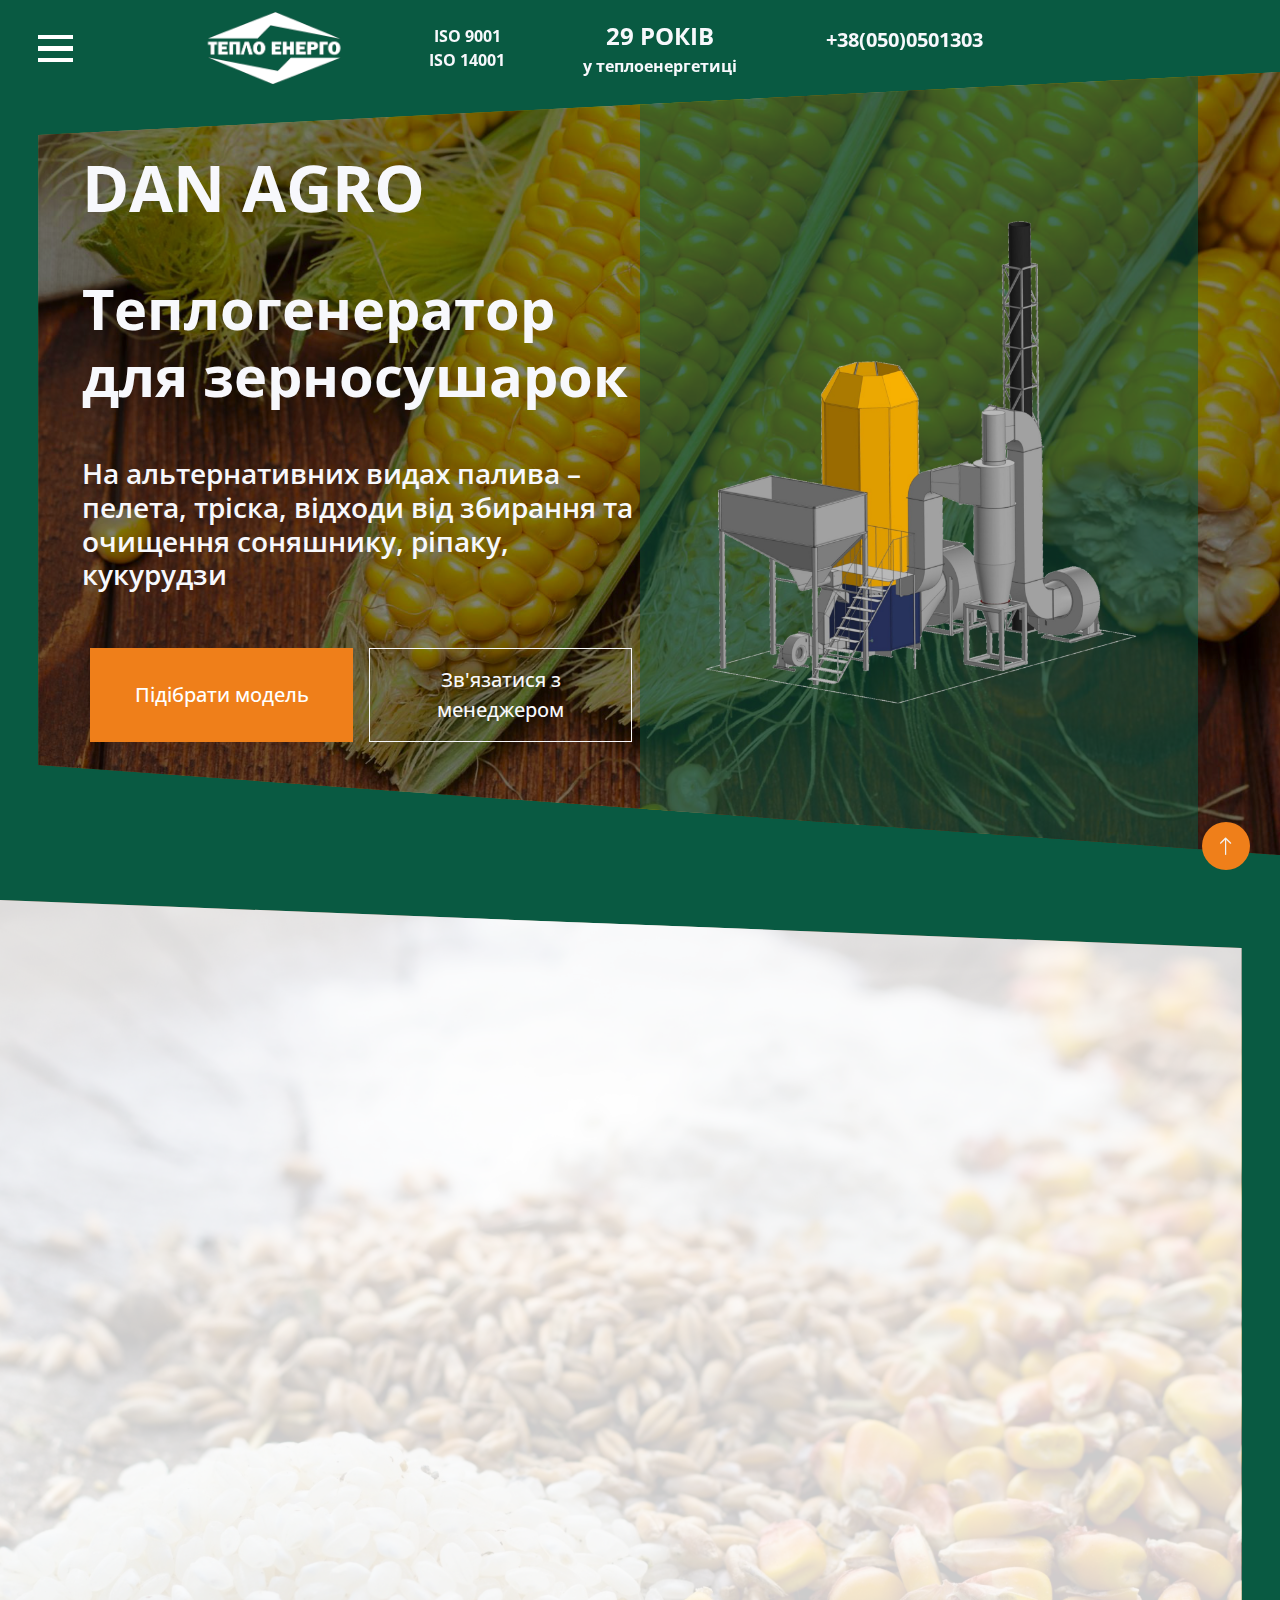
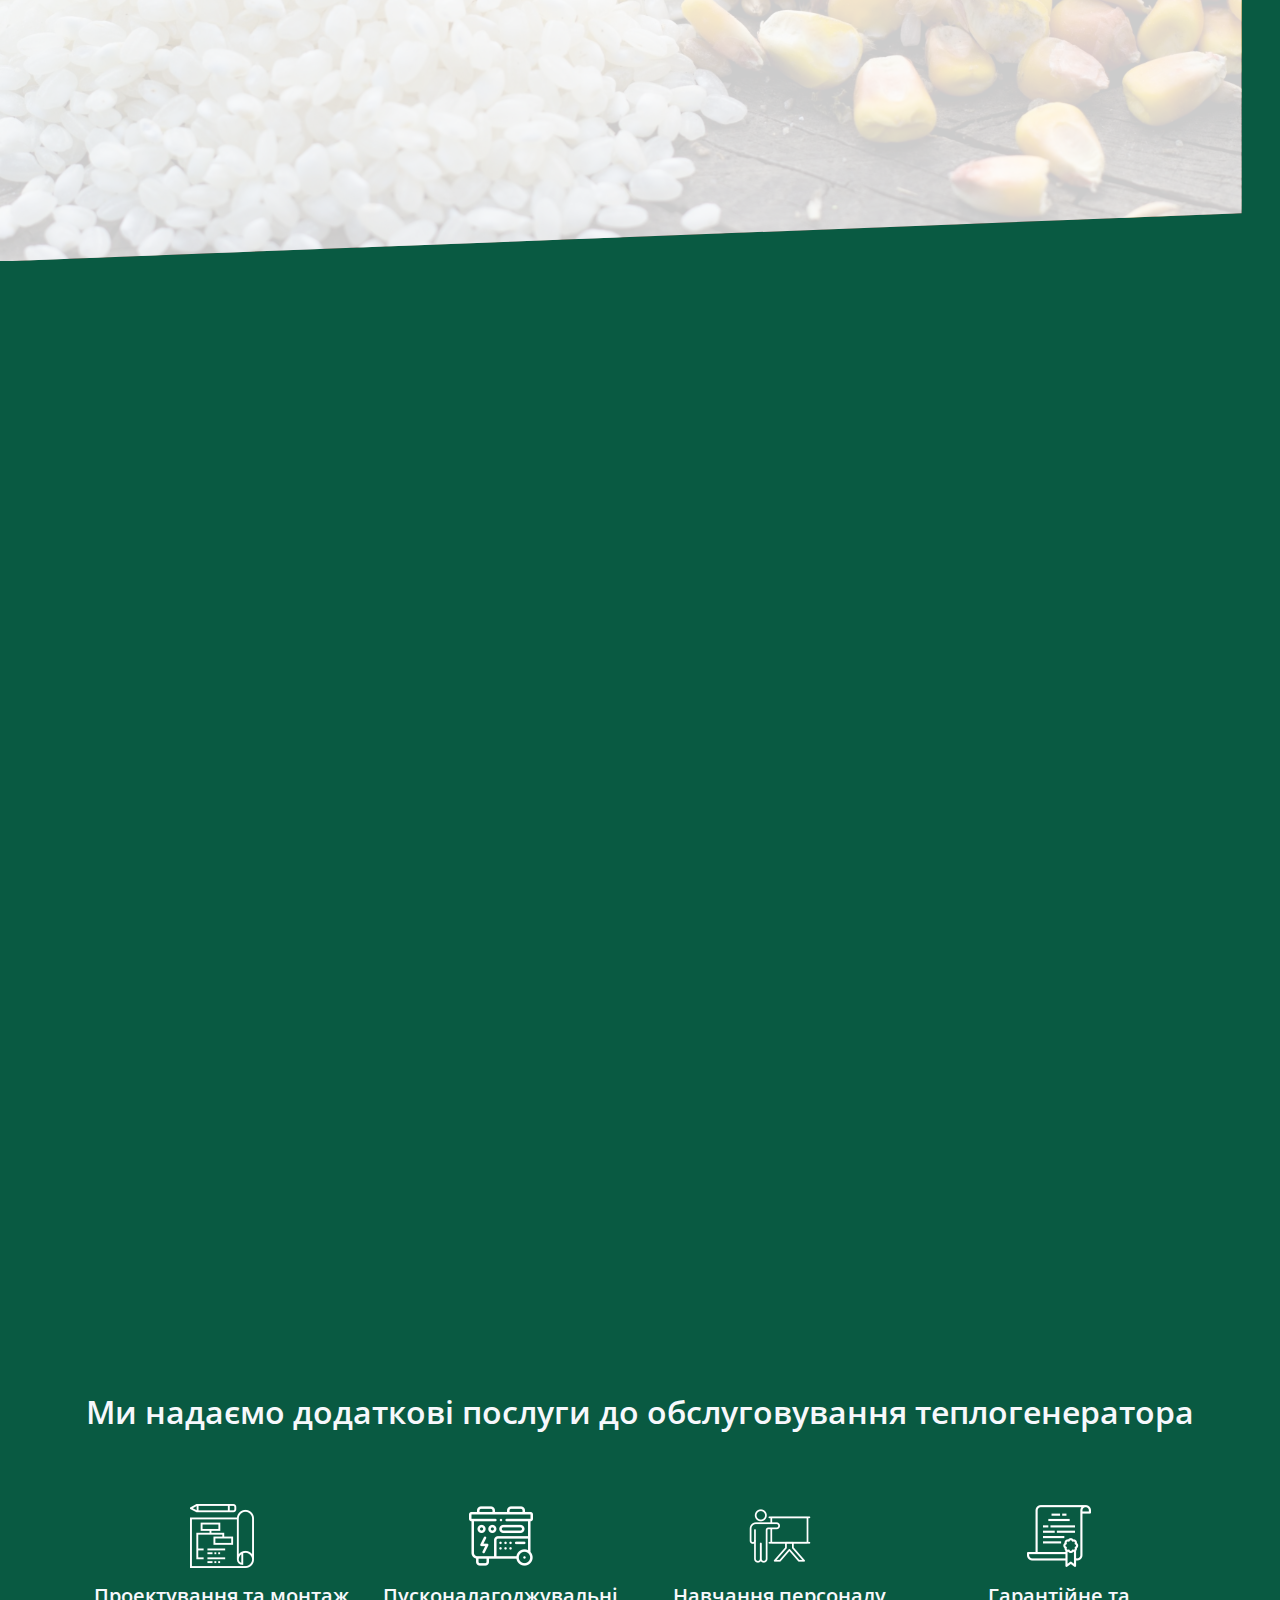
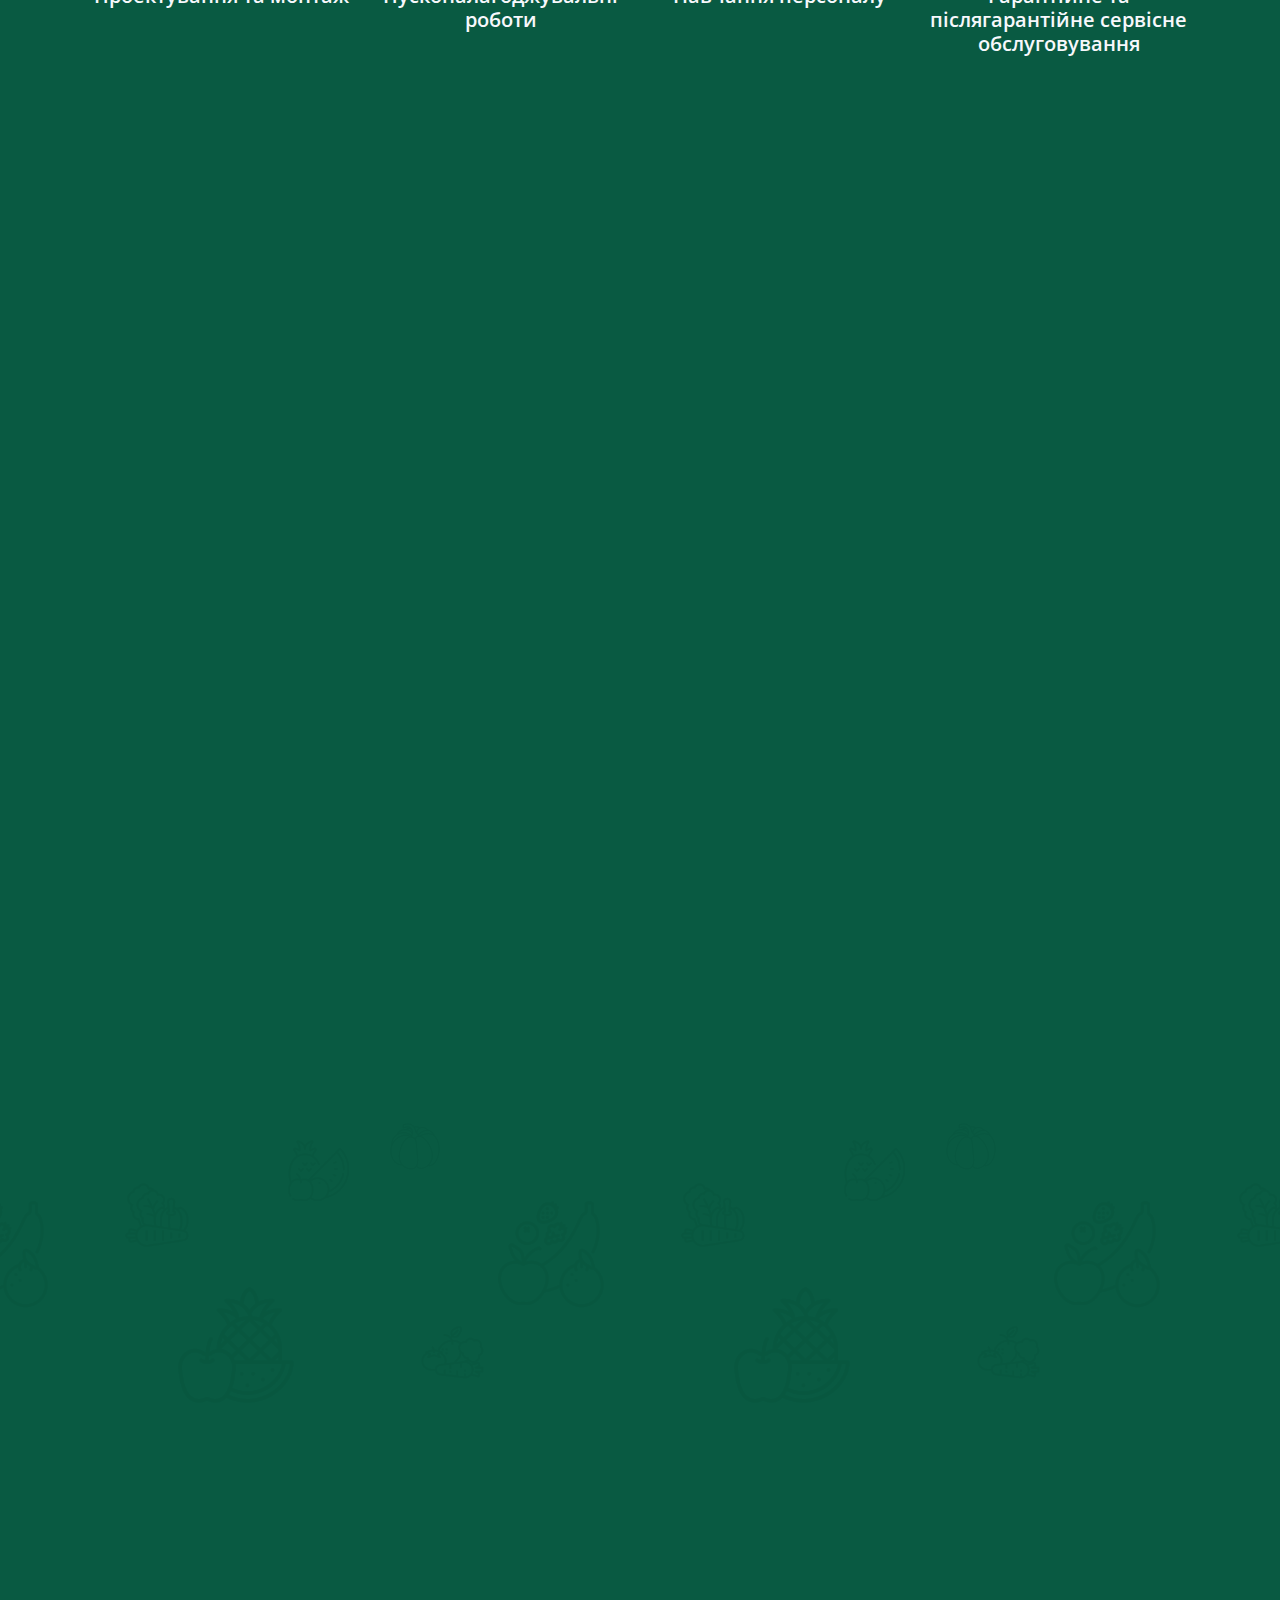
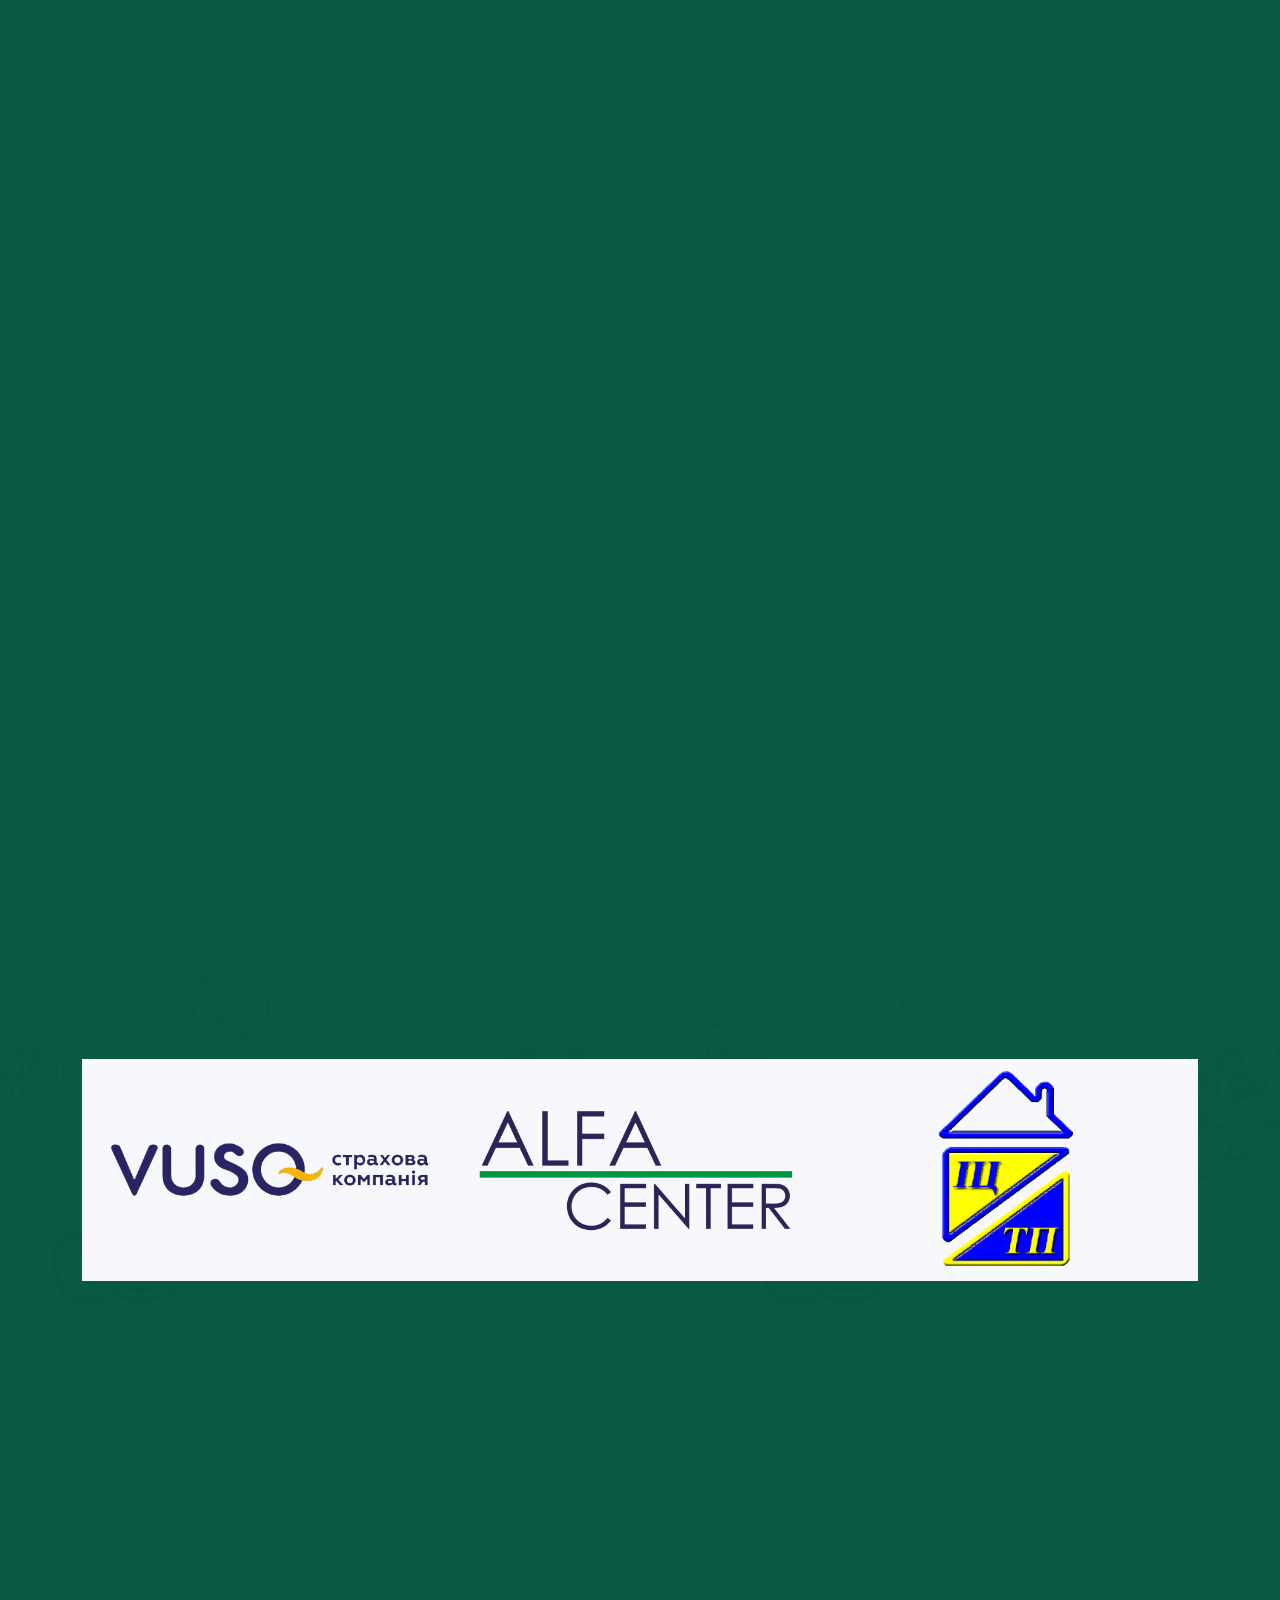
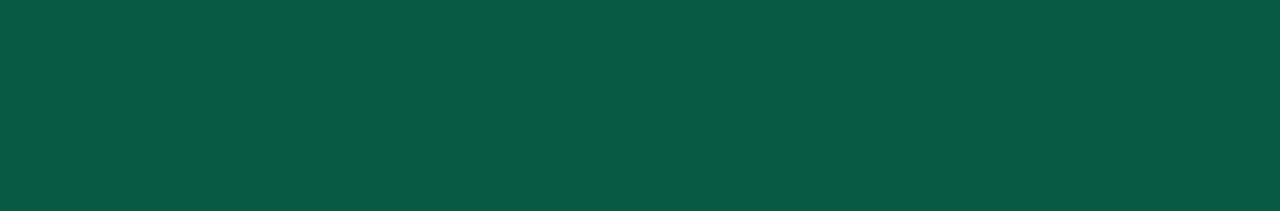
==== commit 5c56336d: "removed 3000" ====
--- a/index.html
+++ b/index.html
@@ -188,7 +188,7 @@
           <div
             class="d-none d-lg-block col-lg-2 nav-text text-light fw-bold fs-6 text-center"
           >
-            <span class="fs-4">28 РОКІВ</span> <br />у теплоенергетиці<br />
+            <span class="fs-4">29 РОКІВ</span> <br />у теплоенергетиці<br />
           </div>
 
           <!--Second col-4-->
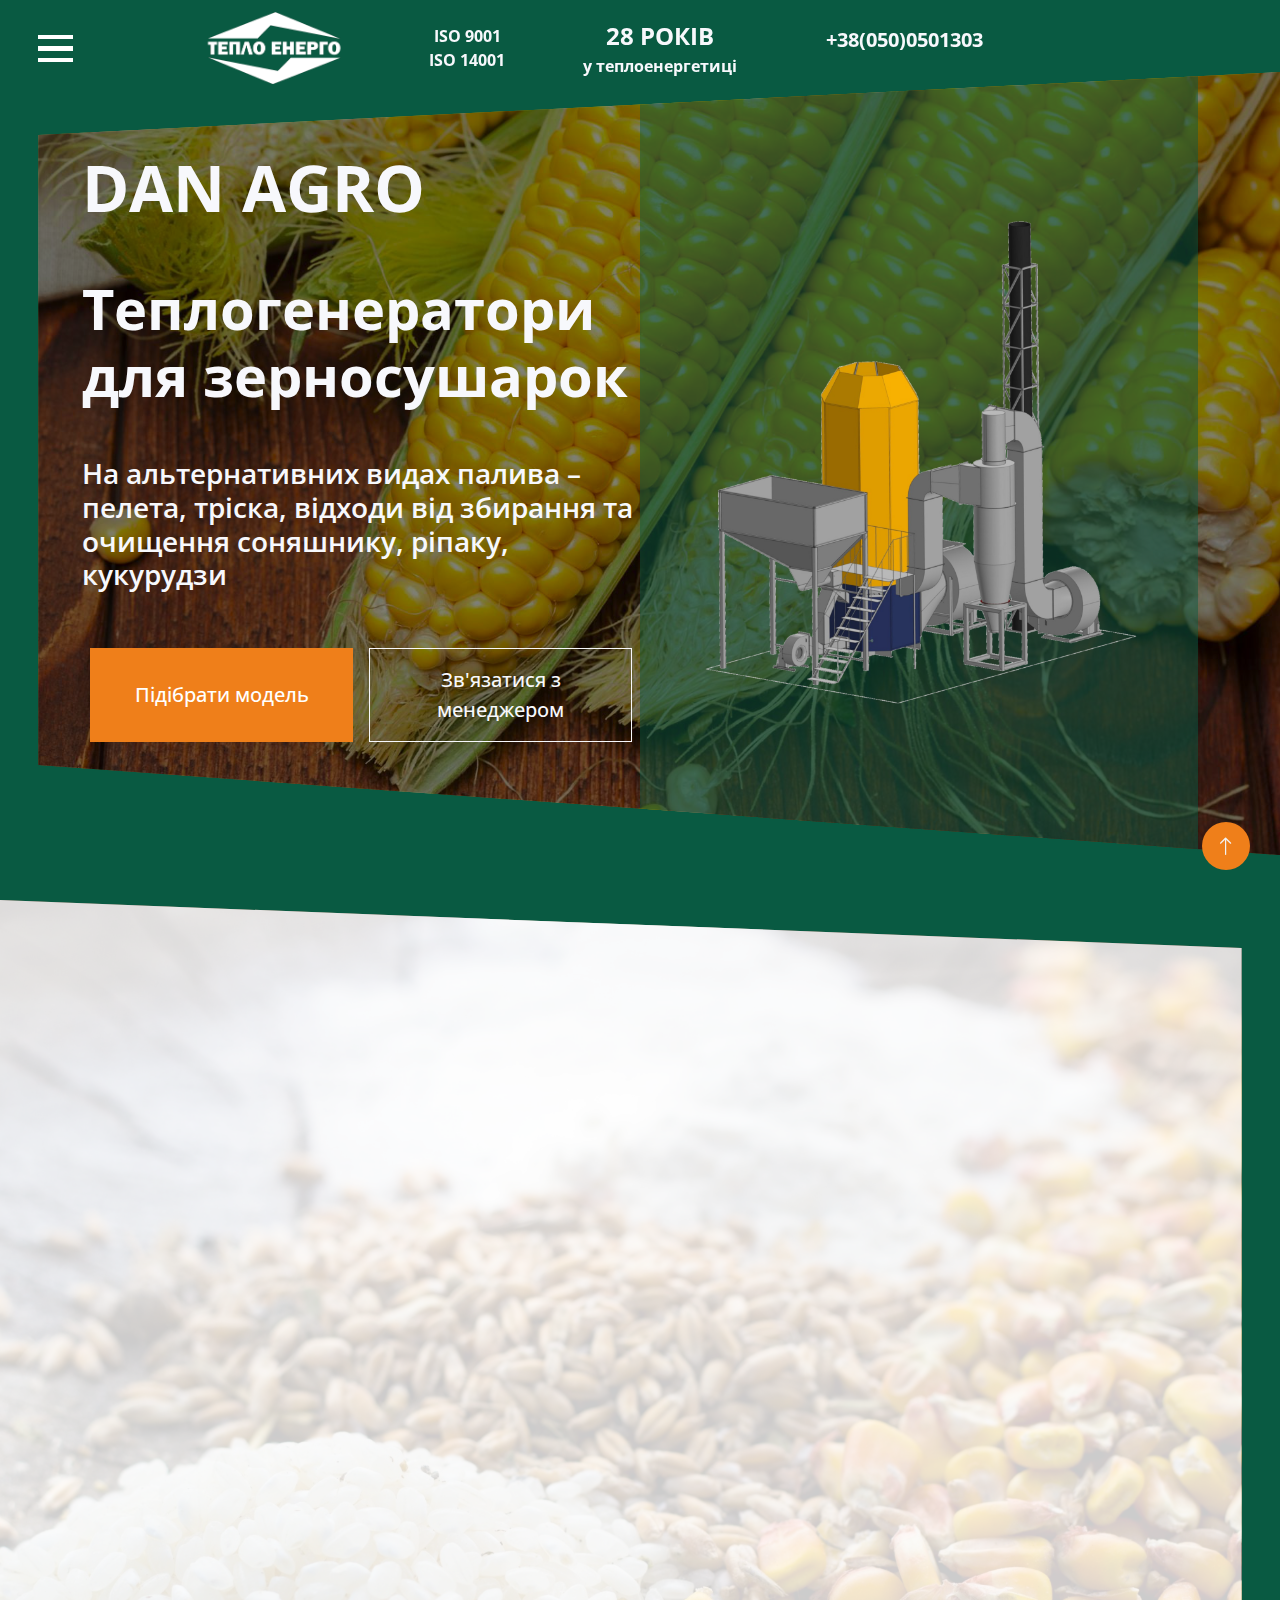
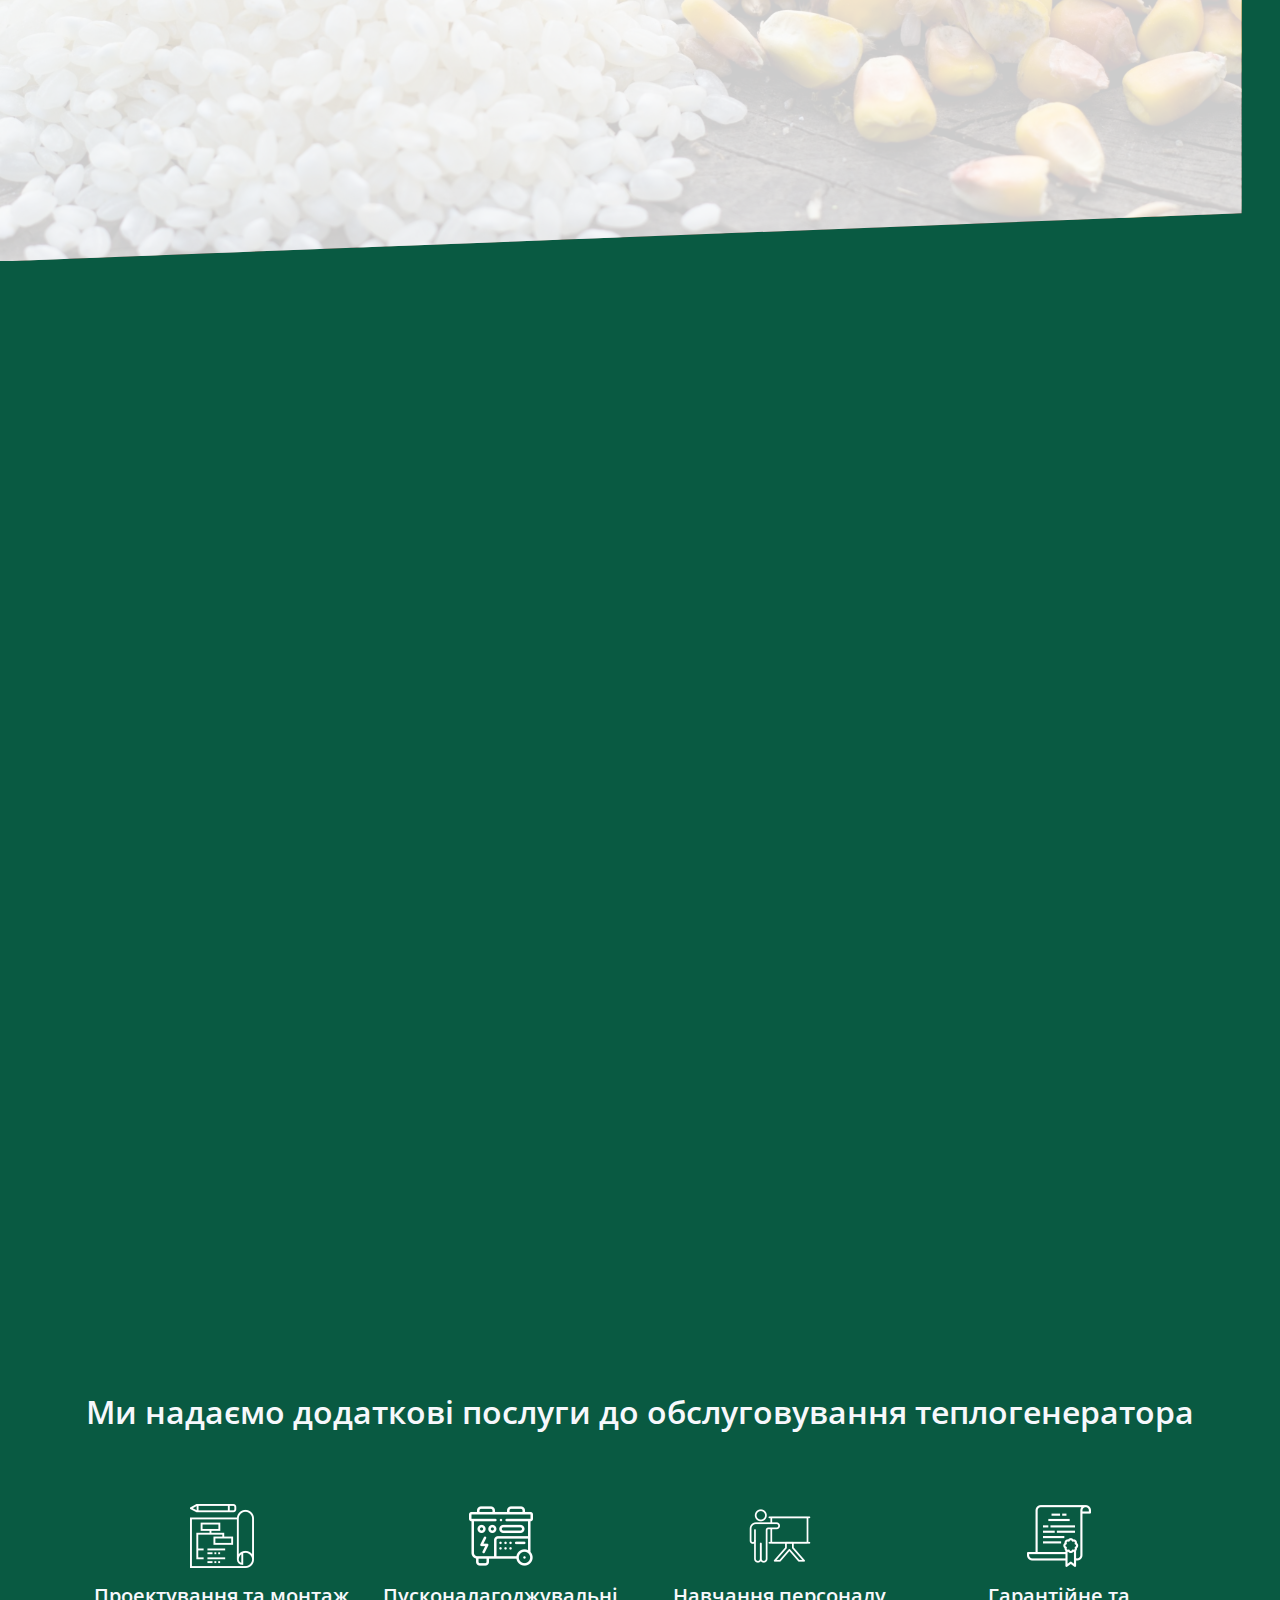
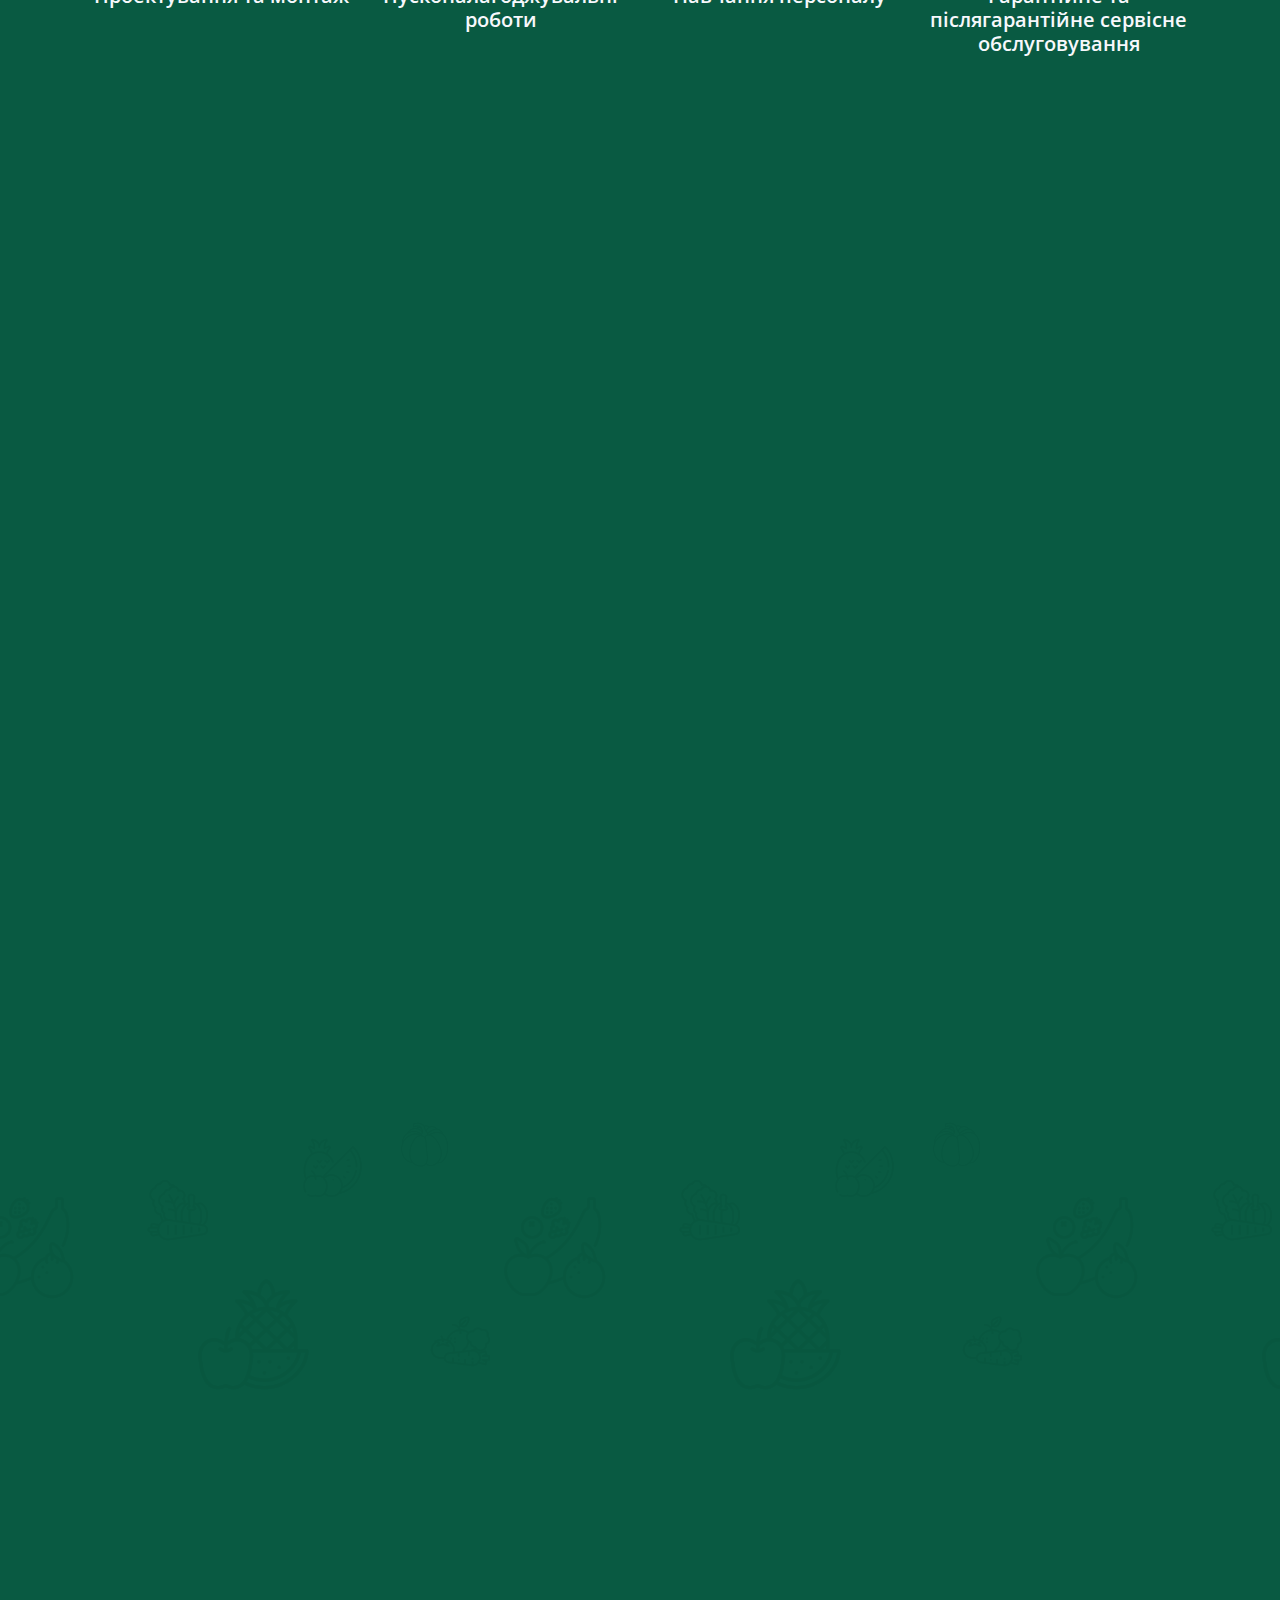
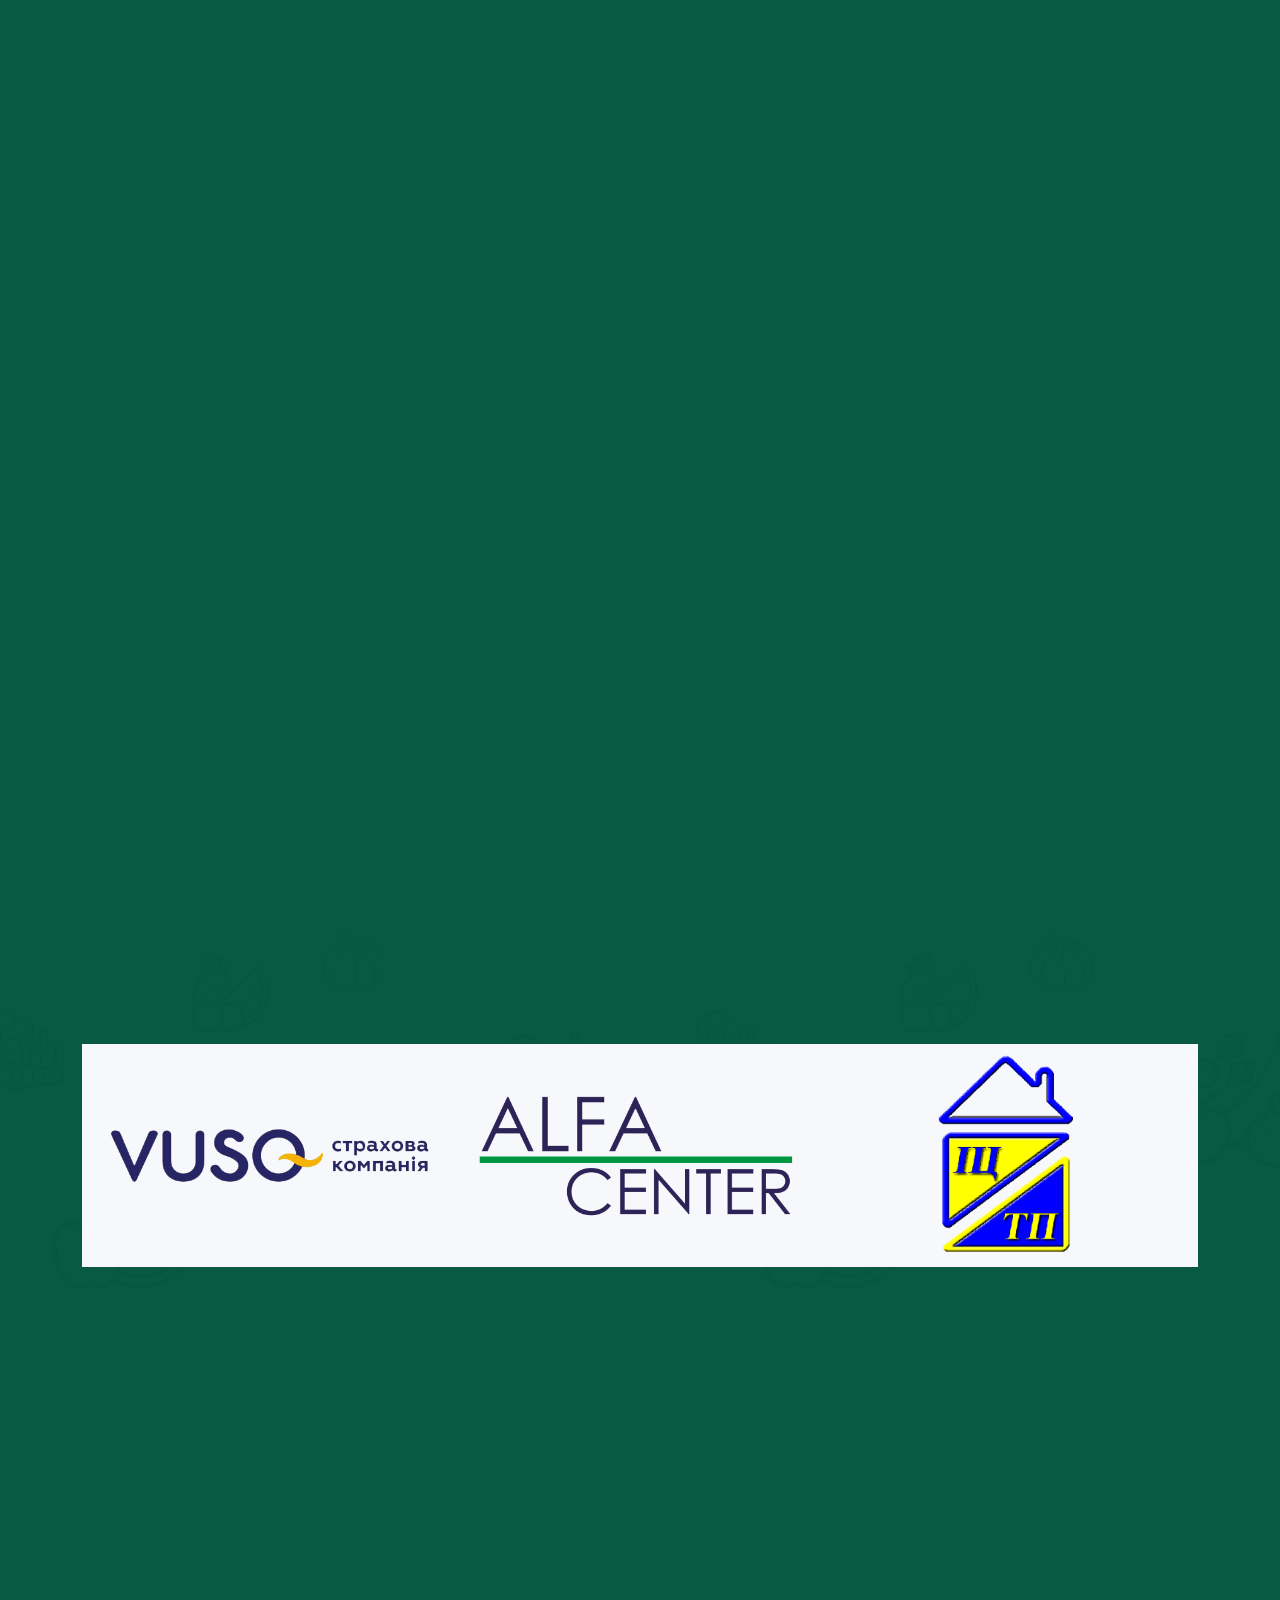
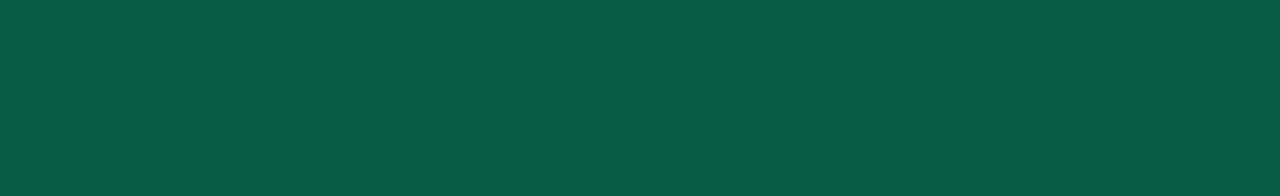
==== commit 697d2f4a: "added english version" ====
--- a/index.html
+++ b/index.html
@@ -44,6 +44,20 @@
     <link href="css/style.css" rel="stylesheet" />
     <link href="css/custom.css?v=1.9321" rel="stylesheet" />
     <link rel="stylesheet" href="css/farmfield.css?v=1.931" />
+    <!-- Global site tag (gtag.js) - Google Analytics -->
+    <script
+      async
+      src="https://www.googletagmanager.com/gtag/js?id=UA-233529779-1"
+    ></script>
+    <script>
+      window.dataLayer = window.dataLayer || [];
+      function gtag() {
+        dataLayer.push(arguments);
+      }
+      gtag("js", new Date());
+
+      gtag("config", "UA-233529779-1");
+    </script>
     <!-- Global site tag (gtag.js) - Google Analytics -->
     <script
       async
@@ -81,7 +95,7 @@
         src="https://www.googletagmanager.com/ns.html?id=GTM-MWQJ46X"
         height="0"
         width="0"
-        style="display: none; visibility: hidden"
+        style="display: none; visibility: hidden;"
       ></iframe
     ></noscript>
     <!-- End Google Tag Manager (noscript) -->
@@ -118,13 +132,19 @@
               <div class="ff-overlay-content">
                 <img
                   class="logo-header-menu"
-                  src="./img/logo-new.png"
+                  src="./img/logo-white-ua.png"
                   alt="Teploenergo logo"
                 />
 
-                <a class="" href="#"> Русская версия </a>
-                <a class="" href="#"> English version </a>
-                <a class="" href="#"> Deutsche Version </a>
+                <a class="" href="./ru.html">
+                  Русская версия
+                </a>
+                <a class="d-none" href="#">
+                  English version
+                </a>
+                <a class="d-none" href="#">
+                  Deutsche Version
+                </a>
                 <a href="tel:+380500501303"
                   ><i class="fa fa-phone-alt me-3"></i> Відділ продажу</a
                 >
@@ -133,7 +153,7 @@
                   class="btn btn-primary btn-lg py-sm-3 px-sm-2"
                   data-bs-toggle="modal"
                   data-bs-target="#chooseModel"
-                  style="width: 20rem"
+                  style="width: 20rem;"
                 >
                   Підібрати модель
                 </button>
@@ -142,7 +162,7 @@
                   class="btn btn-outline-light btn-lg py-sm-3 px-sm-3"
                   data-bs-toggle="modal"
                   data-bs-target="#callOrder"
-                  style="width: 20rem"
+                  style="width: 20rem;"
                 >
                   Замовити дзвінок
                 </button>
@@ -169,12 +189,14 @@
               </div>
             </div>
           </div>
+          
           <!--First col-2 col-lg-1-->
           <div class="col-5 col-lg-2 fs-4 p-0 m-0 text-center">
             <a class="" href="index.html" class="navbar-brand ms-lg-0">
               <img
                 class="logo-header"
-                src="./img/logo-new.png"
+                id="logo-ua"
+                src="./img/logo-white-ua.png"
                 alt="Teploenergo logo"
               />
             </a>
@@ -188,7 +210,7 @@
           <div
             class="d-none d-lg-block col-lg-2 nav-text text-light fw-bold fs-6 text-center"
           >
-            <span class="fs-4">29 РОКІВ</span> <br />у теплоенергетиці<br />
+            <span class="fs-4">28 РОКІВ</span> <br />у теплоенергетиці<br />
           </div>
 
           <!--Second col-4-->
@@ -205,7 +227,7 @@
               id="nav-cta"
               data-bs-toggle="modal"
               data-bs-target="#chooseModel"
-              style="width: 11rem"
+              style="width: 11rem;"
             >
               Підібрати модель
             </button>
@@ -235,11 +257,11 @@
       <div id="header-carousel" class=" " data-bs-ride="carousel">
         <div
           class="hero-image my-0"
-          style="background-image: url('./img/extra-bg5.jpg')"
+          style="background-image: url('./img/extra-bg5.jpg');"
         >
           <div
             class="overlay"
-            style="clip-path: polygon(0 0, 100% 0%, 100% 100%, 0 95%)"
+            style="clip-path: polygon(0 0, 100% 0%, 100% 100%, 0 95%);"
           >
             <div class="container h-100">
               <div class="row h-100 align-items-center justify-content-start">
@@ -250,7 +272,7 @@
                   <h1
                     class="display-md-5 display-4 text-light mb-5 animated slideInDown"
                   >
-                    Теплогенератор для зерносушарок
+                    Теплогенератори для зерносушарок
                   </h1>
                   <h3
                     class="display-lg-5 display-md-6 text-light animated slideInDown mb-5"
@@ -258,7 +280,7 @@
                     На альтернативних видах палива – пелета, тріска, відходи від
                     збирання та очищення соняшнику, ріпаку, кукурудзи
                   </h3>
-                  <div class="hero-cta" style="justify-content: start">
+                  <div class="hero-cta" style="justify-content: start;">
                     <button
                       type="button"
                       class="btn btn-primary btn-lg py-sm-3 px-sm-3"
@@ -299,7 +321,7 @@
       <div id="header-carousel" class=" " data-bs-ride="carousel">
         <div
           class="hero-image my-0"
-          style="background-image: url('./img/extra-bg5.jpg')"
+          style="background-image: url('./img/extra-bg5.jpg');"
         >
           <div class="overlay">
             <div class="h-100">
@@ -324,7 +346,7 @@
                   <h1
                     class="display-md-6 text-center display-5 text-light mb-2 animated slideInDown"
                   >
-                    Теплогенератор для зерносушарок
+                    Теплогенератори для зерносушарок
                   </h1>
                   <h3
                     class="display-lg-5 text-center mt-4 display-md-6 text-light animated slideInDown mb-2"
@@ -332,7 +354,7 @@
                     На альтернативних видах палива – пелета, тріска, відходи від
                     збирання та очищення соняшнику, ріпаку, кукурудзи
                   </h3>
-                  <div class="hero-cta" style="justify-content: start">
+                  <div class="hero-cta" style="justify-content: start;">
                     <button
                       type="button"
                       class="btn btn-primary btn-lg py-sm-3 px-sm-3"
@@ -385,14 +407,16 @@
                 <a href="#danagro1500">DAN AGRO 1500</a>
 
                 <a href="#danagro2000">DAN AGRO 2000</a>
+
+                <a href="#danagro3000">DAN AGRO 3000</a>
               </div>
             </div>
           </div>
           <div class="modal-body">
             <!---->
             <div class="container p-0">
-              <div class="row m-0" id="generators" style="width: 100%">
-                <div class="col-12 p-0 text-center" style="width: 100%">
+              <div class="row m-0" id="generators" style="width: 100%;">
+                <div class="col-12 p-0 text-center" style="width: 100%;">
                   <div class="card m-2 p-3">
                     <!-- <p class="card-text">Some quick example text.</p> -->
                     <div class="row align-items-center">
@@ -2042,7 +2066,416 @@
                     </div>
                   </div>
                 </div>
-
+                <div class="col-12 p-0 text-center">
+                  <div class="card m-2 p-3">
+                    <!-- <p class="card-text">Some quick example text.</p> -->
+                    <div class="row align-items-center">
+                      <div id="danagro3000" class="col-12 col-lg-4">
+                        <h5 class="card-title display-6">DAN AGRO 3000</h5>
+                        <div class="">
+                          <img
+                            src="./img/generator.png"
+                            class="card-img-top p-3"
+                            alt="..."
+                          />
+                        </div>
+                        <div class="row justify-content-center">
+                          <button
+                            type="button"
+                            class="btn btn-primary btn-lg d-none d-lg-block my-2 py-sm-3 px-sm-3"
+                            data-bs-toggle="modal"
+                            data-bs-target="#order3000"
+                          >
+                            Замовити
+                          </button>
+                          <div
+                            class="modal fade"
+                            id="order3000"
+                            data-bs-backdrop="static"
+                            data-bs-keyboard="false"
+                            tabindex="-1"
+                            aria-labelledby="orderGeneratorLabel"
+                            aria-hidden="true"
+                          >
+                            <div class="modal-dialog">
+                              <div class="modal-content border h-100">
+                                <div class="modal-header">
+                                  <div class="row">
+                                    <div class="col-12">
+                                      <h5 class="modal-title">
+                                        Замовити DAN AGRO 3000
+                                      </h5>
+                                    </div>
+                                  </div>
+                                </div>
+                                <div class="modal-body">
+                                  <!--Form Original-->
+                                  <div class="container text-start">
+                                    <div class="row justify-content-center">
+                                      <div class="col-12">
+                                        <!--Rus:bb578093b6a53e03850716bdb2a99164-->
+                                        <!--Nat:9cf9691a396ac0aa43f64c51c702e6b8-->
+                                        <form
+                                          action="https://formsubmit.co/9cf9691a396ac0aa43f64c51c702e6b8"
+                                          action
+                                          class="row justify-content-start g-2"
+                                          method="POST"
+                                        >
+                                          <label for="name" class="form-label"
+                                            >Ім'я або назва компанії
+                                            (обов'язкове поле)</label
+                                          >
+                                          <input
+                                            type="text"
+                                            class="form-control mb-3"
+                                            name="name"
+                                            id="name"
+                                            required
+                                          />
+
+                                          <label
+                                            for="emailInfo"
+                                            class="form-label"
+                                            >Email (обов'язкове поле)</label
+                                          >
+                                          <input
+                                            type="email"
+                                            class="form-control mb-3"
+                                            name="email"
+                                            id="emailInfo"
+                                            required
+                                          />
+
+                                          <label
+                                            for="phoneNumber"
+                                            class="form-label"
+                                            >Телефон (обов'язкове поле)</label
+                                          >
+                                          <input
+                                            type="text"
+                                            class="form-control mb-3"
+                                            name="phoneNumber"
+                                            id="phoneNumber"
+                                            required
+                                          />
+
+                                          <label for="region" class="form-label"
+                                            >Ваш регіон (обов'язкове
+                                            поле)</label
+                                          >
+                                          <input
+                                            type="text"
+                                            class="form-control mb-3"
+                                            name="region"
+                                            id="region"
+                                            required
+                                          />
+
+                                          <label
+                                            for="comments"
+                                            class="form-label"
+                                            >Коментар</label
+                                          >
+                                          <textarea
+                                            class="form-control"
+                                            id="comments"
+                                            name="message"
+                                            rows="3"
+                                          ></textarea>
+                                          <input
+                                            type="hidden"
+                                            name="_captcha"
+                                            value="false"
+                                          />
+                                          <input
+                                            type="hidden"
+                                            name="_next"
+                                            value="https://dan-agro.com.ua/thankyou.html"
+                                          />
+                                          <input
+                                            type="hidden"
+                                            name="_subject"
+                                            value="Замовлення генератору DAN AGRO 3000"
+                                          />
+                                          <input
+                                            type="hidden"
+                                            name="_template"
+                                            value="table"
+                                          />
+                                          <div class="row">
+                                            <div class="col-6">
+                                              <button
+                                                type="submit"
+                                                class="btn btn-custom order-btn"
+                                              >
+                                                Замовити
+                                              </button>
+                                            </div>
+                                            <div class="col-6">
+                                              <button
+                                                type="button"
+                                                class="btn btn-danger order-btn"
+                                                data-bs-dismiss="modal"
+                                              >
+                                                Назад
+                                              </button>
+                                            </div>
+                                          </div>
+                                        </form>
+                                      </div>
+                                    </div>
+                                  </div>
+                                </div>
+                              </div>
+                            </div>
+                          </div>
+                        </div>
+                      </div>
+                      <div class="col-12 col-lg-8 text-start">
+                        <table class="table table-sm table1 table-hover">
+                          <tbody>
+                            <tr>
+                              <td>Теплова потужність ТГ</td>
+                              <td>3000 кВт</td>
+                            </tr>
+                            <tr>
+                              <td>Продуктивність по повітрю</td>
+                              <td>108 000 м³/год</td>
+                            </tr>
+                            <tr>
+                              <td>Діапазон регулювання температури повітря</td>
+                              <td>50°С - 120°С</td>
+                            </tr>
+                            <tr>
+                              <td>Встановлена електрична потужність</td>
+                              <td>105 кВт</td>
+                            </tr>
+                            <tr>
+                              <td>Напруга живлення</td>
+                              <td>380 В</td>
+                            </tr>
+                            <tr>
+                              <td>Вага</td>
+                              <td>14 т</td>
+                            </tr>
+                            <tr>
+                              <td>Площа для установки</td>
+                              <td>90 м²</td>
+                            </tr>
+                            <tr>
+                              <td>Об’єм бункера</td>
+                              <td>7,5м³</td>
+                            </tr>
+                            <tr>
+                              <td>Витрати палива на 1 т%</td>
+                              <td>9,0 - 15,0 кг/1т%</td>
+                            </tr>
+                            <tr>
+                              <td>
+                                Продуктивність ТГ по сушці кукурудзи с 24% до
+                                14% вологи
+                              </td>
+                              <td>8 т/год</td>
+                            </tr>
+                            <tr>
+                              <td>
+                                Продуктивність ТГ по сушці кукурудзи с 20% до
+                                14% вологи
+                              </td>
+                              <td>13,3 т/год</td>
+                            </tr>
+                          </tbody>
+                        </table>
+                        <table
+                          class="table d-none d-lg-block table-sm table-bordered table2 table-hover"
+                          id="fuelTable"
+                        >
+                          <tbody>
+                            <tr>
+                              <td class="text-start">
+                                <strong>Тип палива</strong>
+                              </td>
+                              <td>Пелета з сосни</td>
+                              <!---->
+                              <td>Стебла кукурудзи</td>
+                              <!--ІТТФ-->
+                              <td>Стебла соняшника</td>
+                              <!--ІТТФ-->
+                              <td>Деревна тріска</td>
+                              <!--Secbiomass-->
+                            </tr>
+                            <tr>
+                              <td class="text-start">
+                                <strong>Витрата (кг/год)</strong>
+                              </td>
+                              <td>730</td>
+                              <td>778</td>
+                              <td>853</td>
+                              <td>1261</td>
+                            </tr>
+                            <tr>
+                              <td class="text-start">
+                                <strong>Витрата (м³/добу)</strong>
+                              </td>
+                              <td>53</td>
+                              <td>57</td>
+                              <td>62</td>
+                              <td>92</td>
+                            </tr>
+                            <tr>
+                              <td class="text-start">
+                                <strong>Загальна волога, Wr</strong>
+                              </td>
+                              <td>9,9</td>
+                              <td>45</td>
+                              <td>45</td>
+                              <td>40</td>
+                            </tr>
+                            <tr>
+                              <td class="text-start">
+                                <strong>Нижча теплота згоряння, Qir</strong>
+                              </td>
+                              <td>17,51</td>
+                              <td>16,7</td>
+                              <td>16</td>
+                              <td>10,22</td>
+                            </tr>
+                            <tr>
+                              <td class="text-start">
+                                <strong>Витрати палива на 1т%</strong>
+                              </td>
+                              <td>9,0 кг</td>
+                              <td>9,6 кг</td>
+                              <td>10,5 кг</td>
+                              <td>15,6 кг</td>
+                            </tr>
+                          </tbody>
+                        </table>
+                        <table
+                          class="table d-lg-none table-sm table-bordered table2 table-hover"
+                          id="fuelTable"
+                        >
+                          <tbody>
+                            <tr>
+                              <td class="text-start">
+                                <strong>Тип палива</strong>
+                              </td>
+                              <td>Пелета з сосни</td>
+                              <!---->
+                              <td>Стебла кукурудзи</td>
+                              <!--ІТТФ-->
+                            </tr>
+                            <tr>
+                              <td class="text-start">
+                                <strong>Витрата (кг/год)</strong>
+                              </td>
+                              <td>730</td>
+                              <td>778</td>
+                            </tr>
+                            <tr>
+                              <td class="text-start">
+                                <strong>Витрата (м³/добу)</strong>
+                              </td>
+                              <td>53</td>
+                              <td>57</td>
+                            </tr>
+                            <tr>
+                              <td class="text-start">
+                                <strong>Загальна волога, Wr</strong>
+                              </td>
+                              <td>9,9</td>
+                              <td>45</td>
+                            </tr>
+                            <tr>
+                              <td class="text-start">
+                                <strong>Нижча теплота згоряння, Qir</strong>
+                              </td>
+                              <td>17,51</td>
+                              <td>16,7</td>
+                            </tr>
+                            <tr>
+                              <td class="text-start">
+                                <strong>Витрати палива на 1т%</strong>
+                              </td>
+                              <td>9,0 кг</td>
+                              <td>9,6 кг</td>
+                            </tr>
+                          </tbody>
+                        </table>
+                        <table
+                          class="table d-lg-none table-sm table-bordered table2 table-hover"
+                          id="fuelTable"
+                        >
+                          <tbody>
+                            <tr>
+                              <td class="text-start">
+                                <strong>Тип палива</strong>
+                              </td>
+
+                              <td>Стебла соняшника</td>
+                              <!--ІТТФ-->
+                              <td>Деревна тріска</td>
+                              <!--Secbiomass-->
+                            </tr>
+                            <tr>
+                              <td class="text-start">
+                                <strong>Витрата (кг/год)</strong>
+                              </td>
+
+                              <td>853</td>
+                              <td>1261</td>
+                            </tr>
+                            <tr>
+                              <td class="text-start">
+                                <strong>Витрата (м³/добу)</strong>
+                              </td>
+
+                              <td>62</td>
+                              <td>92</td>
+                            </tr>
+                            <tr>
+                              <td class="text-start">
+                                <strong>Загальна волога, Wr</strong>
+                              </td>
+
+                              <td>45</td>
+                              <td>40</td>
+                            </tr>
+                            <tr>
+                              <td class="text-start">
+                                <strong>Нижча теплота згоряння, Qir</strong>
+                              </td>
+
+                              <td>16</td>
+                              <td>10,22</td>
+                            </tr>
+                            <tr>
+                              <td class="text-start">
+                                <strong>Витрати палива на 1т%</strong>
+                              </td>
+
+                              <td>10,5 кг</td>
+                              <td>15,6 кг</td>
+                            </tr>
+                          </tbody>
+                        </table>
+                      </div>
+                    </div>
+
+                    <div class="row align-items-center d-lg-none">
+                      <div class="col-12 text-center">
+                        <button
+                          type="button"
+                          class="btn btn-primary btn-lg my-2 py-sm-3 px-sm-3"
+                          data-bs-toggle="modal"
+                          data-bs-target="#order3000"
+                        >
+                          Замовити
+                        </button>
+                      </div>
+                    </div>
+                  </div>
+                </div>
                 <!--Card template-->
 
                 <!--Card template-->
@@ -2154,18 +2587,21 @@
                                     aria-label="Default select example"
                                     required
                                   >
-                                    <option value="DAN AGRO 750">
-                                      DAN AGRO 750
-                                    </option>
-                                    <option value="DAN AGRO 1000">
-                                      DAN AGRO 1000
-                                    </option>
-                                    <option value="DAN AGRO 1500">
-                                      DAN AGRO 1500
-                                    </option>
-                                    <option value="DAN AGRO 2000">
-                                      DAN AGRO 2000
-                                    </option>
+                                    <option value="DAN AGRO 750"
+                                      >DAN AGRO 750</option
+                                    >
+                                    <option value="DAN AGRO 1000"
+                                      >DAN AGRO 1000</option
+                                    >
+                                    <option value="DAN AGRO 1500"
+                                      >DAN AGRO 1500</option
+                                    >
+                                    <option value="DAN AGRO 2000"
+                                      >DAN AGRO 2000</option
+                                    >
+                                    <option value="DAN AGRO 3000"
+                                      >DAN AGRO 3000</option
+                                    >
                                   </select>
 
                                   <label for="comments" class="form-label"
@@ -2257,9 +2693,11 @@
             <div
               class="section-header text-center mx-auto mb-5 wow fadeInUp"
               data-wow-delay="0.1s"
-              style="max-width: 1200px"
+              style="max-width: 1200px;"
             >
-              <h2 class="mb-0">Особливості теплогенераторів DAN AGRO</h2>
+              <h2 class="mb-0">
+                Особливості теплогенераторів DAN AGRO
+              </h2>
             </div>
             <div class="row g-4">
               <div class="col-lg-4 col-md-6 wow fadeInUp" data-wow-delay="0.1s">
@@ -2275,7 +2713,7 @@
                           x="0px"
                           y="0px"
                           viewBox="0 0 512 512"
-                          style="enable-background: new 0 0 512 512"
+                          style="enable-background: new 0 0 512 512;"
                           xml:space="preserve"
                         >
                           <g>
@@ -2336,7 +2774,7 @@
                           x="0px"
                           y="0px"
                           viewBox="0 0 512 512"
-                          style="enable-background: new 0 0 512 512"
+                          style="enable-background: new 0 0 512 512;"
                           xml:space="preserve"
                         >
                           <g>
@@ -2398,7 +2836,7 @@
                           x="0px"
                           y="0px"
                           viewBox="0 0 512 512"
-                          style="enable-background: new 0 0 512 512"
+                          style="enable-background: new 0 0 512 512;"
                           xml:space="preserve"
                         >
                           <g>
@@ -2462,7 +2900,7 @@
                           x="0px"
                           y="0px"
                           viewBox="0 0 512 512"
-                          style="enable-background: new 0 0 512 512"
+                          style="enable-background: new 0 0 512 512;"
                           xml:space="preserve"
                         >
                           <g>
@@ -2526,7 +2964,7 @@
                           x="0px"
                           y="0px"
                           viewBox="0 0 512 512"
-                          style="enable-background: new 0 0 512 512"
+                          style="enable-background: new 0 0 512 512;"
                           xml:space="preserve"
                         >
                           <g>
@@ -2588,7 +3026,7 @@
                           x="0px"
                           y="0px"
                           viewBox="0 0 512 512"
-                          style="enable-background: new 0 0 512 512"
+                          style="enable-background: new 0 0 512 512;"
                           xml:space="preserve"
                         >
                           <g>
@@ -2844,7 +3282,7 @@
                 </div>
               </div>
               <div class="col-12 col-md-7 wow fadeIn" data-wow-delay="0.5s">
-                <ul class="fs-4" style="list-style-type: none">
+                <ul class="fs-4" style="list-style-type: none;">
                   <li class="mb-2">
                     1. Теплогенератор з вбудованим теплообмінником та
                     теплоізоляцією
@@ -2888,10 +3326,16 @@
             class="col-12 col-md-6 wow fadeIn text-center text-md-end"
             data-wow-delay="0.1s"
           >
-            <h2 class="text-white mb-3">Окупність – 1-3 місяці</h2>
-            <h2 class="text-white mb-3">Гарантія – 1 рік</h2>
-            <h2 class="text-white mb-3">Страхування - 1 рік</h2>
-            <h2 class="text-white mb-3">Доставка по Україні</h2>
+            <h2 class="text-white mb-3">
+              Окупність – 1-3 місяці
+            </h2>
+            <h2 class="text-white mb-3">
+              Гарантія та страхування* – 1 рік
+            </h2>
+            <h2 class="text-white mb-3">
+              Доставка по Україні та Європі
+            </h2>
+            <p class="text-white mb-3">* страховка втрат у разі гарантійного випадку</p>
           </div>
 
           <div
@@ -3009,7 +3453,7 @@
         <div
           class="section-header text-center mx-auto wow fadeInUp"
           data-wow-delay="0.1s"
-          style="max-width: 500px"
+          style="max-width: 500px;"
         >
           <h2 class="mb-3 text-light">Наші партнери</h2>
         </div>
@@ -3105,7 +3549,7 @@
     <div
       class="container-fluid footer wow bounceInUp"
       data-wow-delay="0.1s"
-      style="background-image: url(./img/footer-bg.jpg)"
+      style="background-image: url(./img/footer-bg.jpg);"
     >
       <div class="overlay-footer pt-5">
         <div class="container mt-5">
@@ -3114,7 +3558,7 @@
               <a href="http://teploenergo.com.ua/" class="navbar-brand">
                 <img
                   class="logo-footer img-fluid w-75"
-                  src="./img/logo-new.png"
+                  src="./img/logo-white-ua.png"
                   alt="Teploenergo logo"
                 />
               </a>
@@ -3482,6 +3926,6 @@
     <script src="lib/owlcarousel/owl.carousel.min.js"></script>
 
     <!-- Template Javascript -->
-    <script src="js/main.js?v=1.94"></script>
+    <script src="js/main.js?v=1.95"></script>
   </body>
 </html>
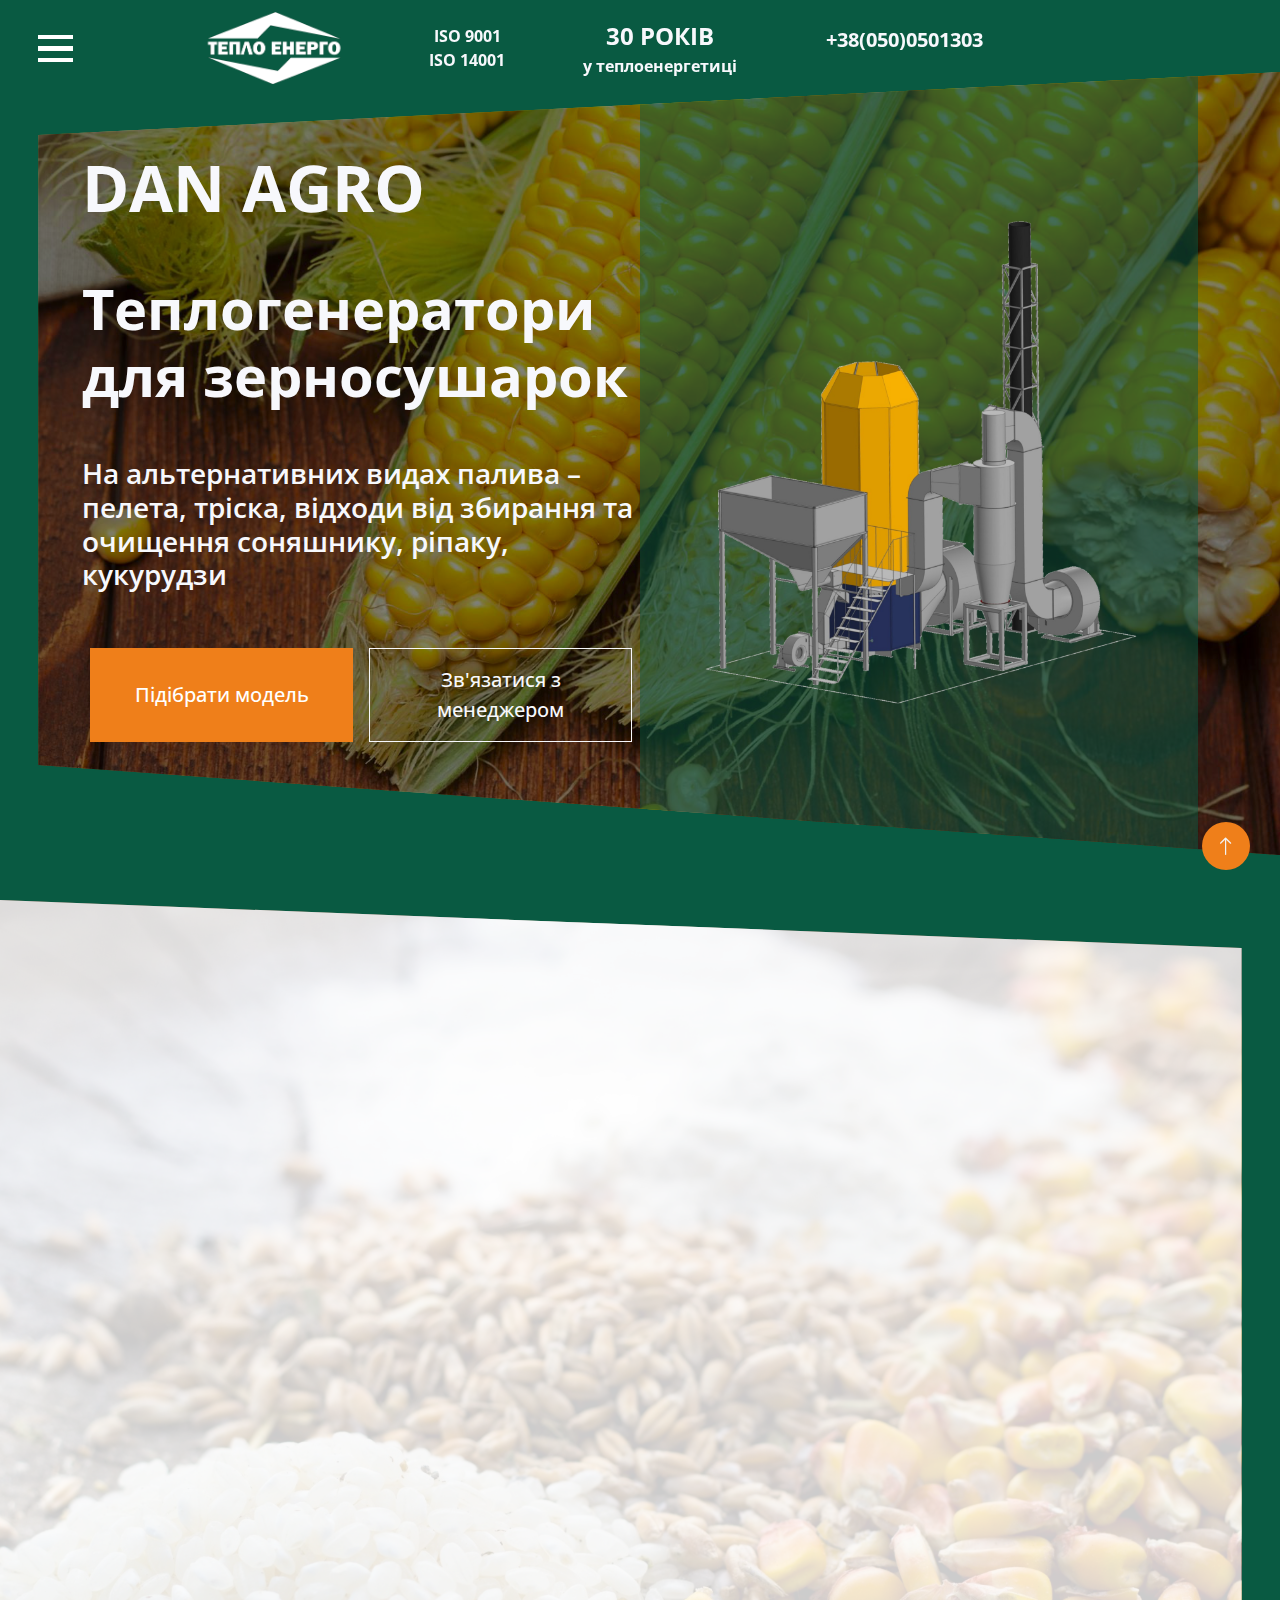
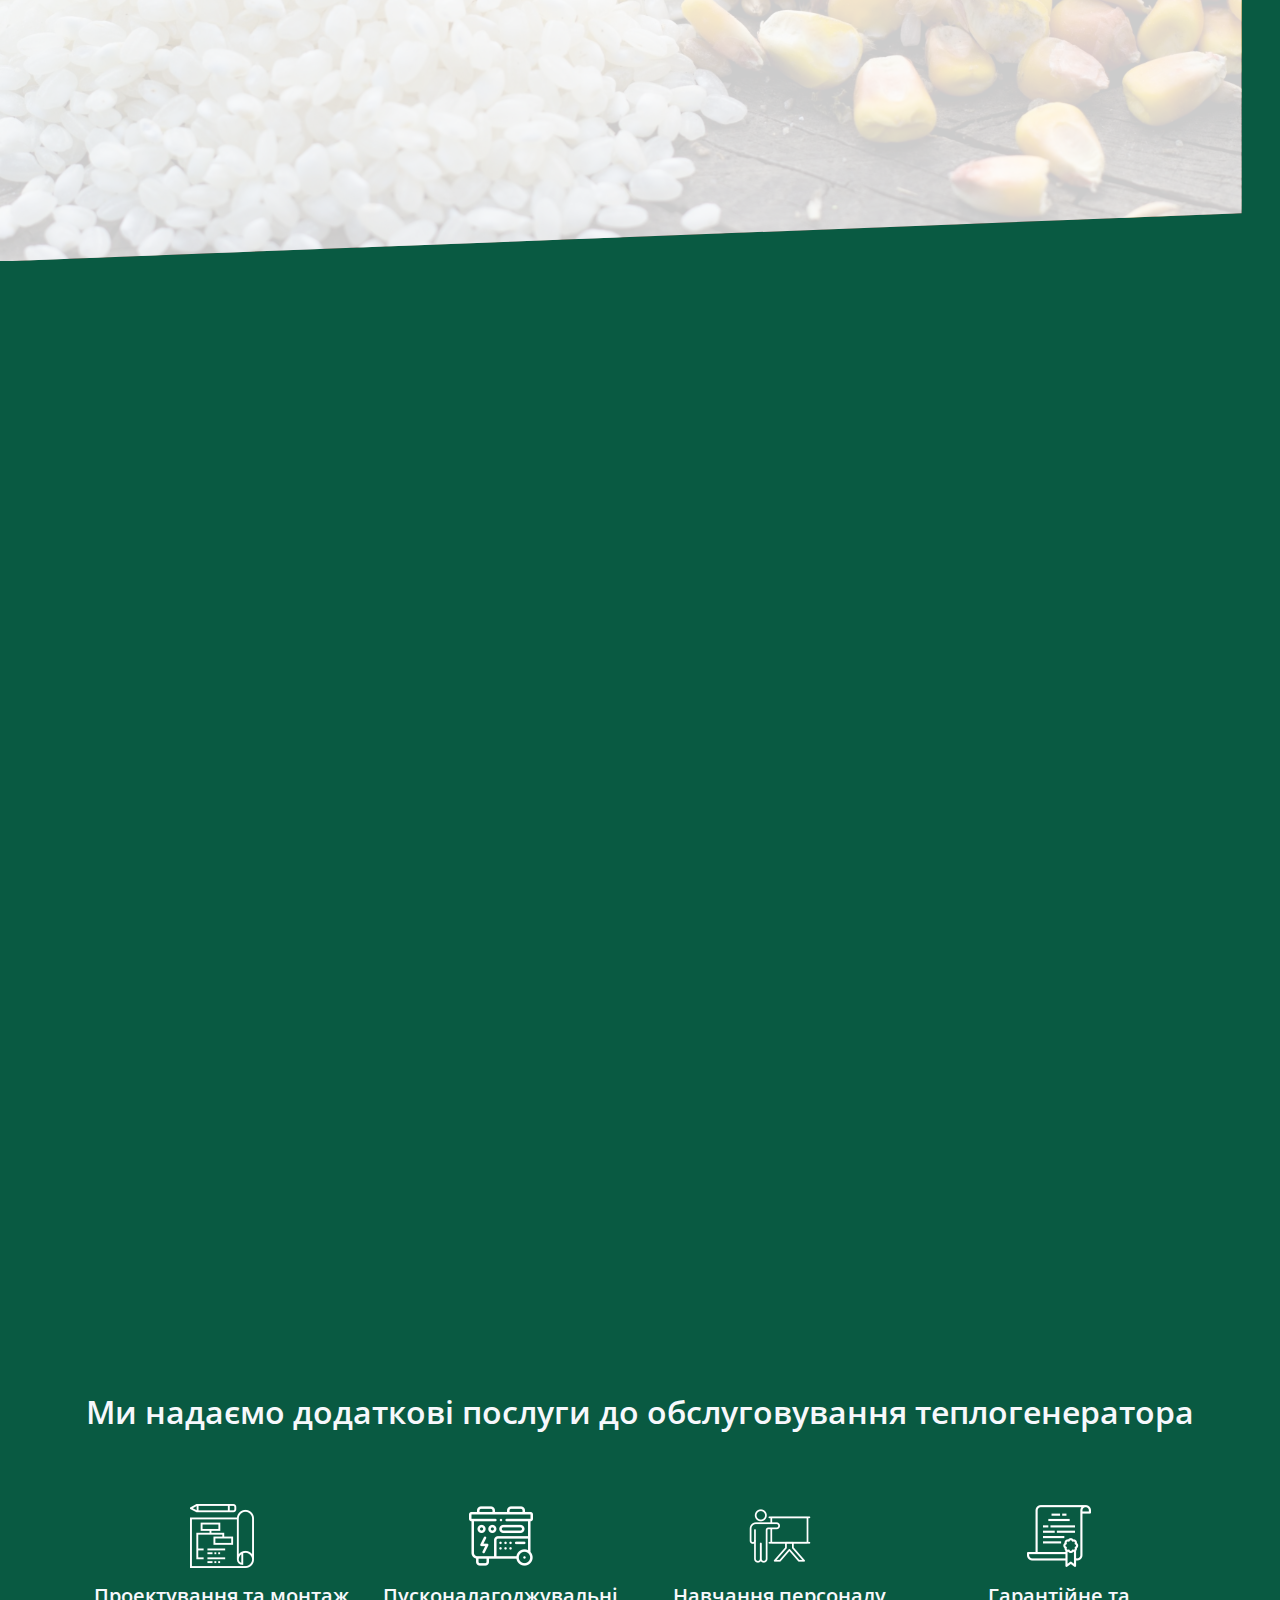
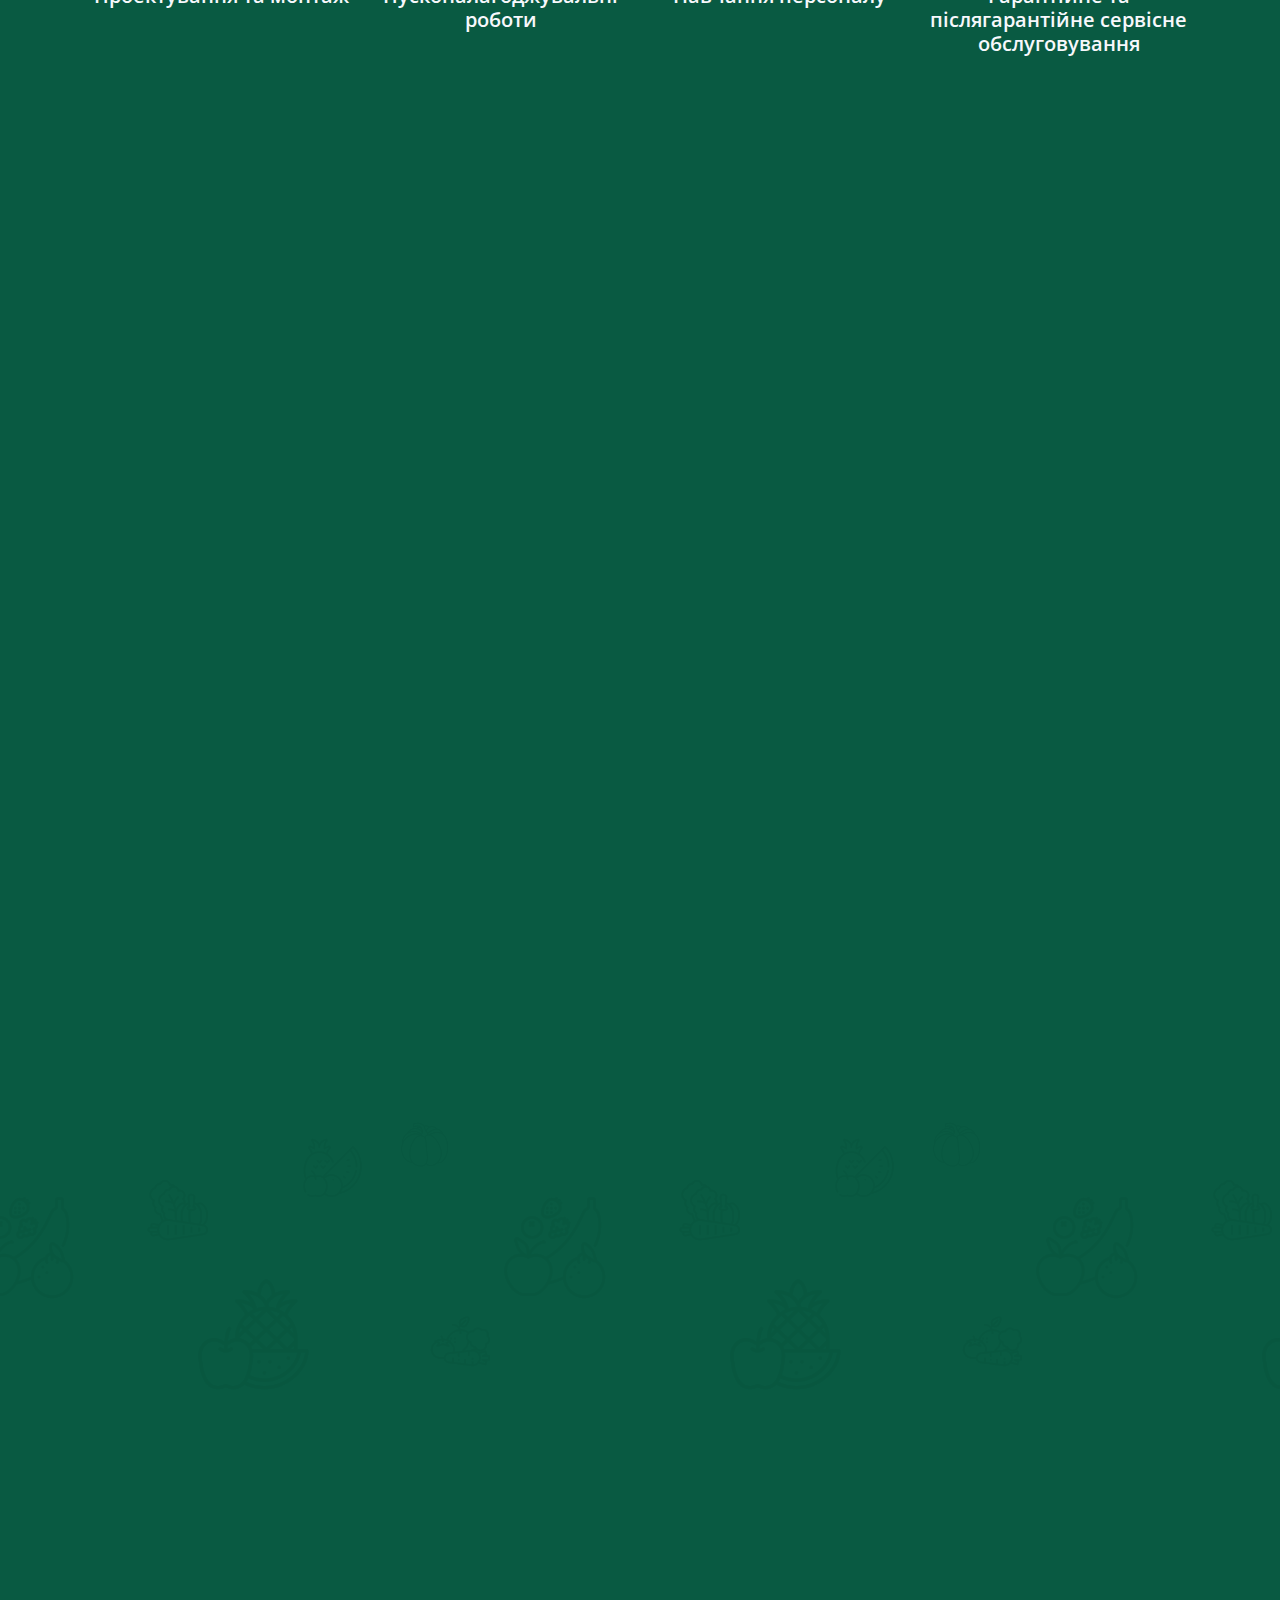
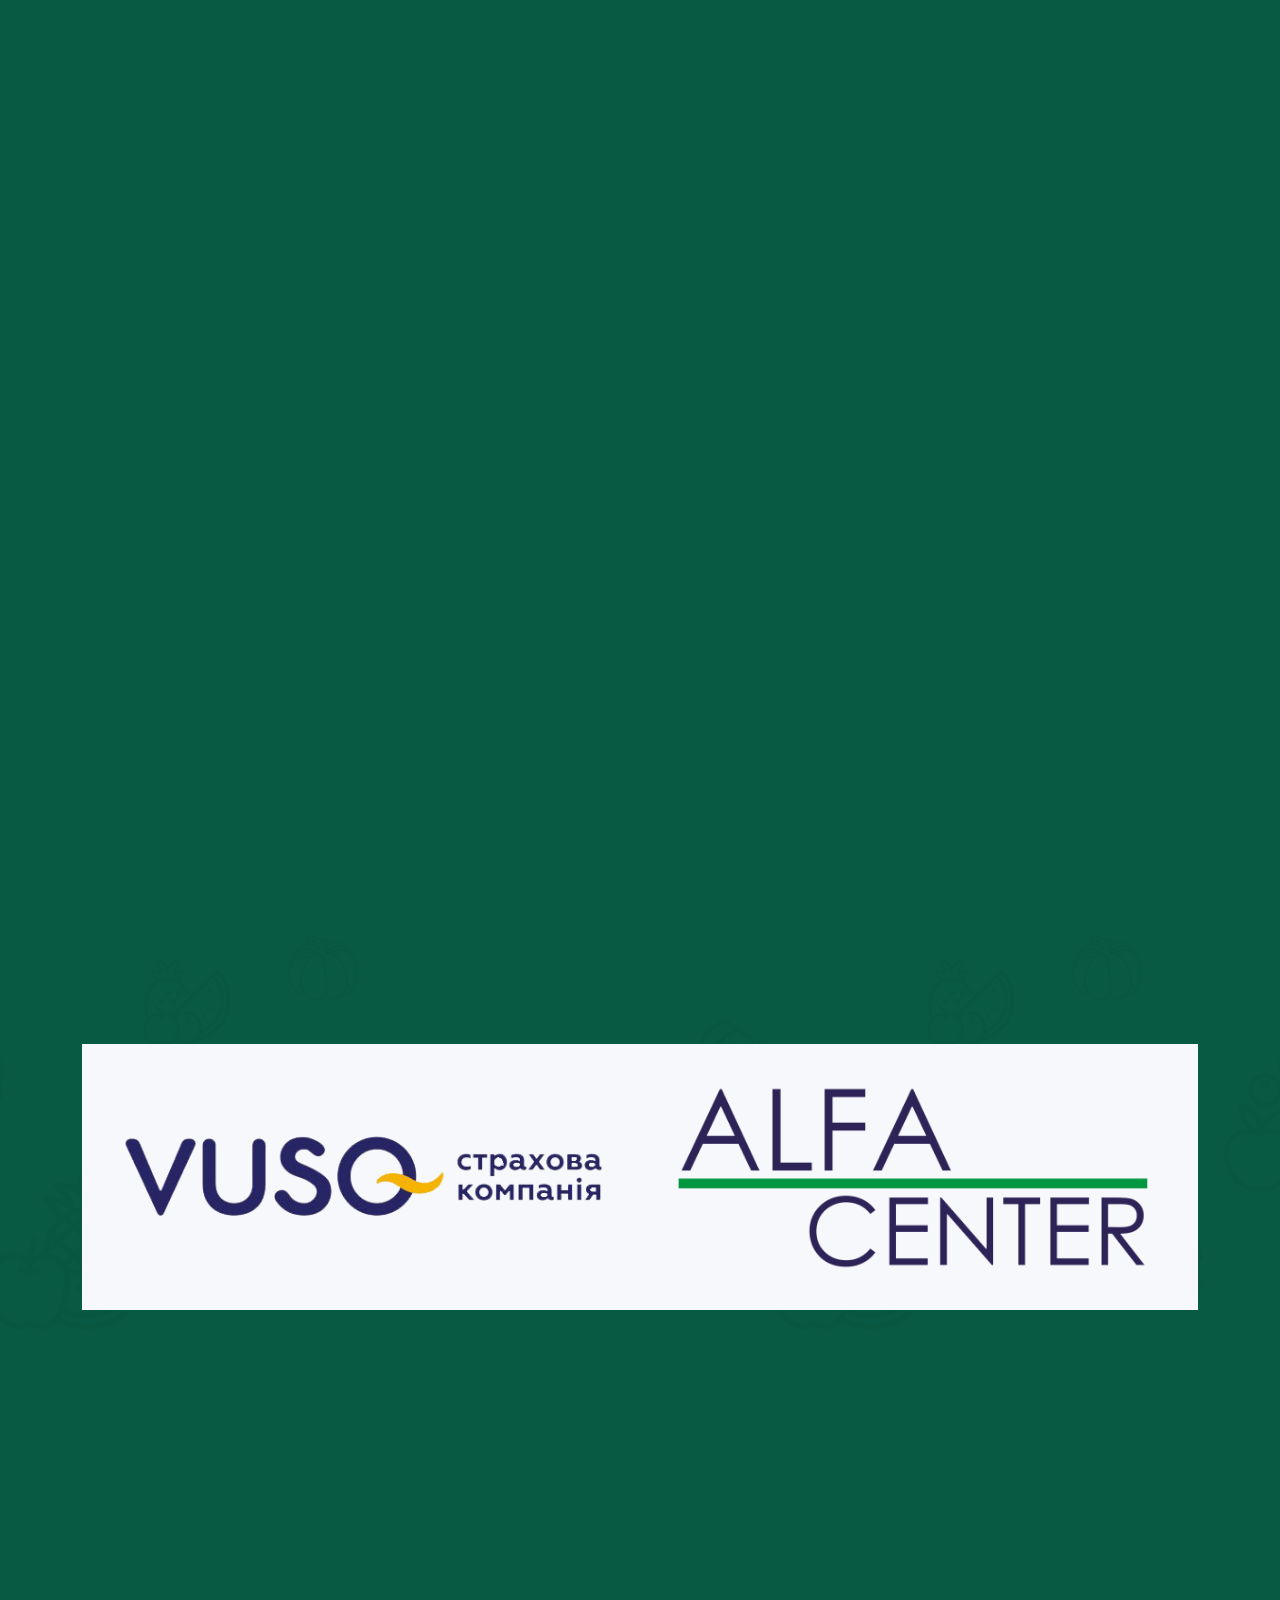
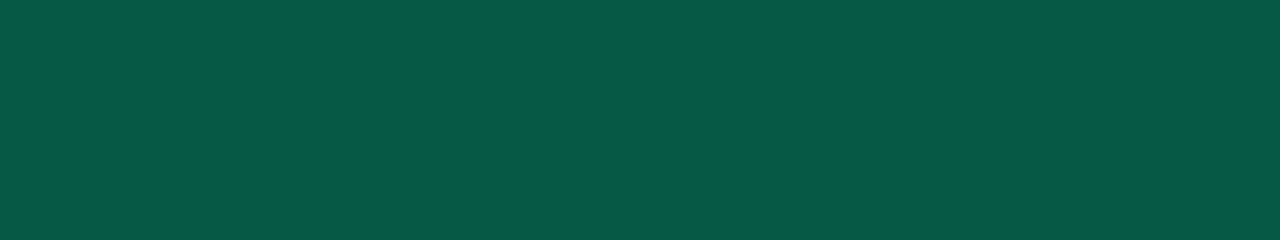
==== commit d2d8c7b2: "languages" ====
--- a/index.html
+++ b/index.html
@@ -135,15 +135,14 @@
                   src="./img/logo-white-ua.png"
                   alt="Teploenergo logo"
                 />
-
+                <a class="" href="./en.html">
+                  English
+                </a>
                 <a class="" href="./ru.html">
-                  Русская версия
+                  Русский
                 </a>
-                <a class="d-none" href="#">
-                  English version
-                </a>
-                <a class="d-none" href="#">
-                  Deutsche Version
+                <a class="d-none" href="./de.html">
+                  Deutsch
                 </a>
                 <a href="tel:+380500501303"
                   ><i class="fa fa-phone-alt me-3"></i> Відділ продажу</a
@@ -210,7 +209,7 @@
           <div
             class="d-none d-lg-block col-lg-2 nav-text text-light fw-bold fs-6 text-center"
           >
-            <span class="fs-4">28 РОКІВ</span> <br />у теплоенергетиці<br />
+            <span class="fs-4">30 РОКІВ</span> <br />у теплоенергетиці<br />
           </div>
 
           <!--Second col-4-->
@@ -3458,14 +3457,11 @@
           <h2 class="mb-3 text-light">Наші партнери</h2>
         </div>
         <div class="row bg-light align-items-center justify-content-around">
-          <div class="col-12 col-md-4 text-center">
+          <div class="col-12 col-md-6 text-center">
             <img class="img-fluid w-100" src="./img/partner1.png" alt="" />
           </div>
-          <div class="col-12 col-md-4 text-center">
+          <div class="col-12 col-md-6 text-center">
             <img class="img-fluid w-100" src="./img/partner2.png" alt="" />
-          </div>
-          <div class="col-12 col-md-4 text-center">
-            <img class="img-fluid w-50" src="./img/partner3.png" alt="" />
           </div>
         </div>
       </div>
